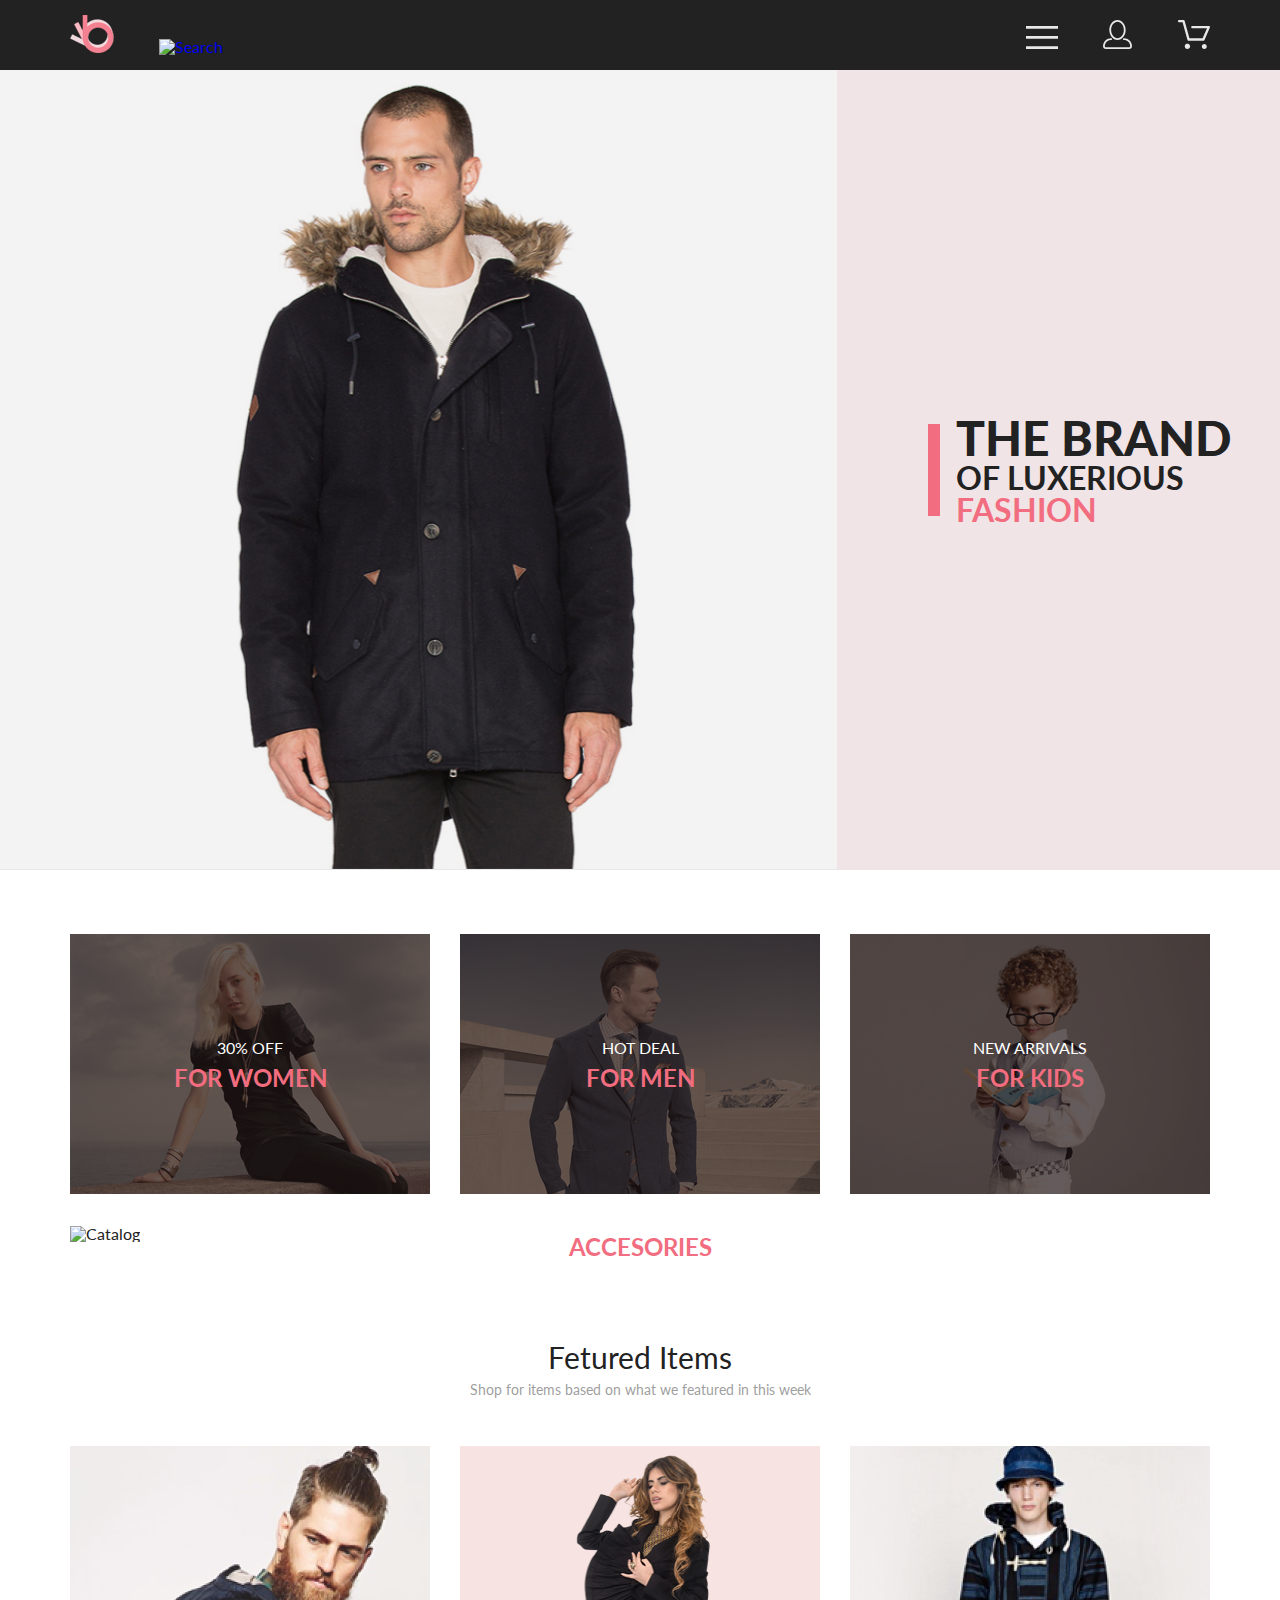
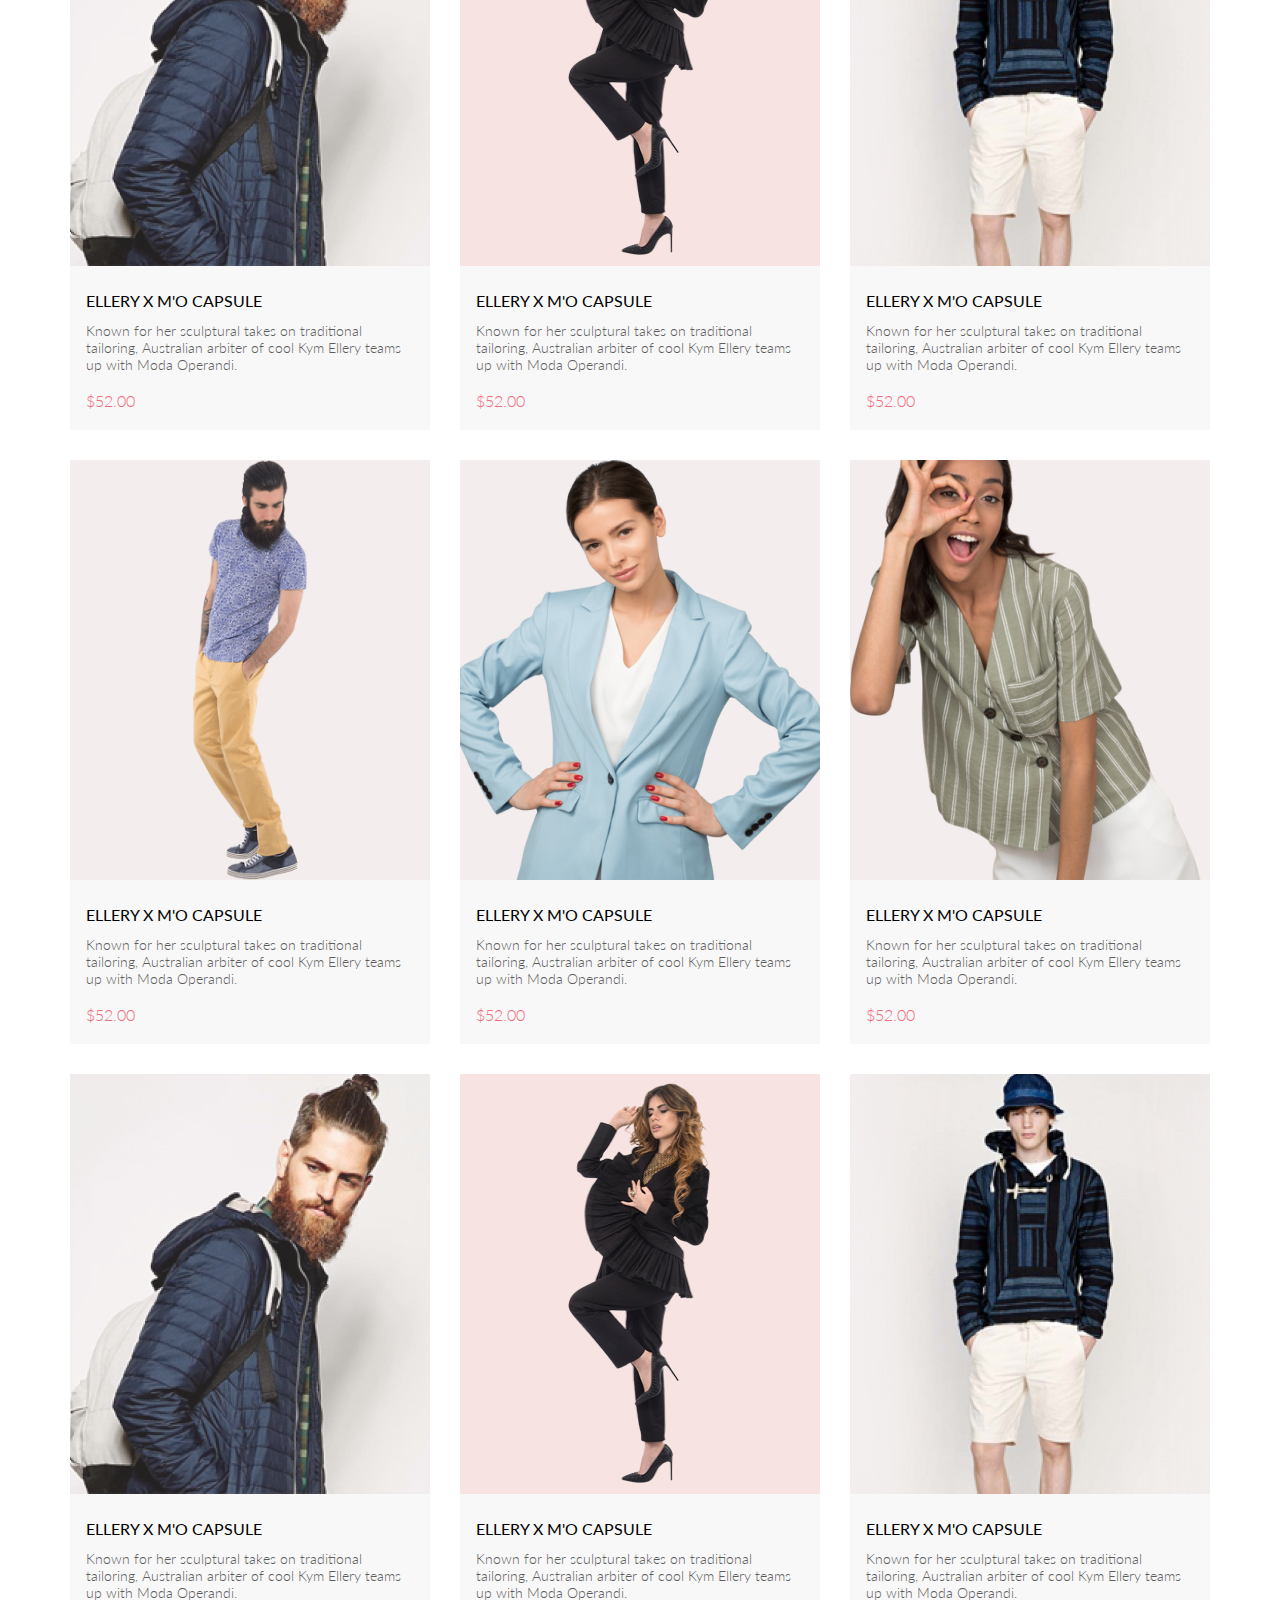
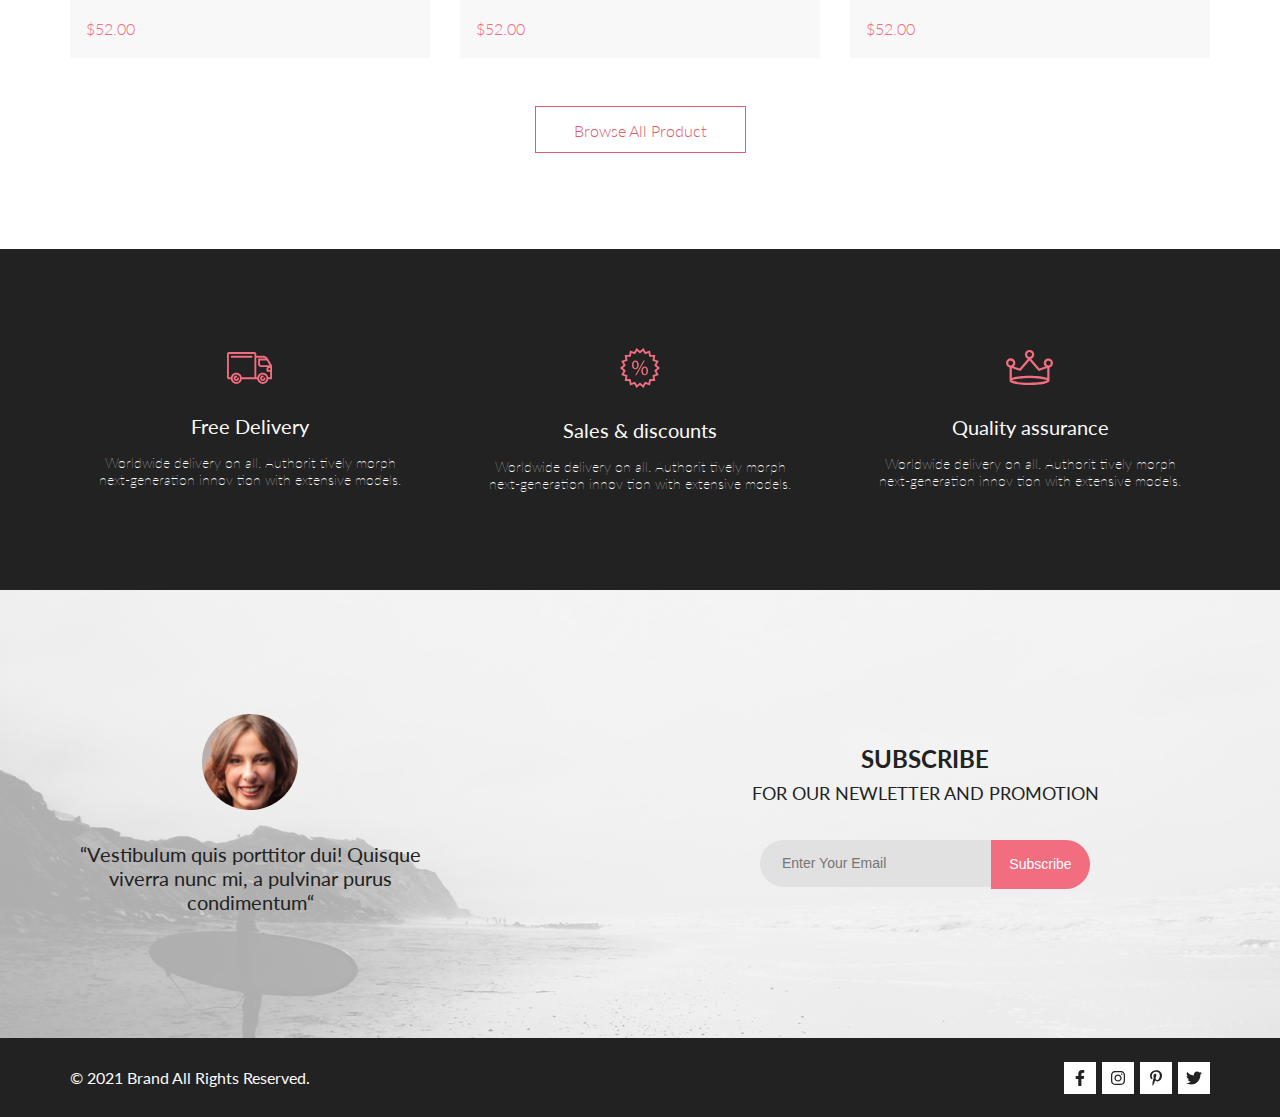
==== index.html @ ecf29afe "Добавил снегопад" ====
<!DOCTYPE html>
<html lang="en">

<head>
	<meta charset="UTF-8">
	<meta name="viewport" content="width=device-width, initial-scale=1.0">
	<meta http-equiv="X-UA-Compatible" content="ie=edge">
	<title>Shop</title>
	<link rel="stylesheet" href="css/style.css">
	<!-- <link href="/your-path-to-fontawesome/css/all.css" rel="stylesheet"> load all styles -->
</head>

<body>
	<div class="snowflakes" aria-hidden="true">
		<div class="snowflake">
		❅
		</div>
		<div class="snowflake">
		❅
		</div>
		<div class="snowflake">
		❆
		</div>
		<div class="snowflake">
		❄
		</div>
		<div class="snowflake">
		❅
		</div>
		<div class="snowflake">
		❆
		</div>
		<div class="snowflake">
		❄
		</div>
		<div class="snowflake">
		❅
		</div>
		<div class="snowflake">
		❆
		</div>
		<div class="snowflake">
		❄
		</div>
	 </div>

	<header class="header center">
		<div class="header__left">
			<a class="header__link" href="index.html"><img class="header__icons" src="images/Logo.svg" alt="Logo"></a>
			<a class="header__link" href="#"><img class="header__icons" src="images/search.svg" alt="Search"></a>
		</div>
		<div class="header__right">
			<a class="header__link" href="#"><img class="header__icons" src="images/menu.svg" alt="Menu"></a>
			<a class="header__link" href="registration.html"><img class="header__icons" src="images/users.svg"	alt="User"></a>
			<a class="header__link" href="cart.html"><img class="header__icons" src="images/basket.svg" alt="Basket"></a>
		</div>
	
	</header>

	<section class="promo promo__center">
		<div class="promo__left">
			<img src="images/promo_img.png" alt="Promo">
		</div>
		<div class="promo__right">
			<div class="promo__caption">
				<h1 class="promo__caption-title">THE BRAND</h1>
				<p class="promo__caption-text">OF LUXERIOUS <span>FASHION</span></p>
			</div>

			<div class="menu first hide">
				<details class="menu__caption" open>
					<summary class="menu__item-caption">MENU</summary>
					<details open>
						<summary class="menu__item-name">MAN</summary>
						<ul>
							<li><a href="#">Accessories</a></li>
							<li><a href="#">Bags</a></li>
							<li><a href="#">Denim</a></li>
							<li><a href="#">T-Shirts</a></li>
						</ul>
					</details>
					<details open>
						<summary class="menu__item-name">WOMAN</summary>
						<ul>
							<li><a href="#">Accessories</a></li>
							<li><a href="#">Jackets & Coats</a></li>
							<li><a href="#">Polos</a></li>
							<li><a href="#">Shirts</a></li>
							<li><a href="#">T-Shirts</a></li>
						</ul>
					</details>
					<details open>
						<summary class="menu__item-name">KIDS</summary>
						<ul>
							<li><a href="#">Accessories</a></li>
							<li><a href="#">Bags</a></li>
							<li><a href="#">Jackets & Coats</a></li>
							<li><a href="#">Polos</a></li>
							<li><a href="#">Shirts</a></li>
							<li><a href="#">T-Shirts</a></li>
						</ul>
					</details>
				</details>
			</div>

		</div>
	</section>

	<section class="catalog-box">
		<div class="catalog center">
			<div class="catalog__item">
				<img src="images/Catalog_women_img.png" alt="Catalog">
				<div class="catalog__item-caption">
					<p class="catalog__p">30% OFF</p>
					<h3 class="catalog__h3">FOR WOMEN</h3>
				</div>
			</div>
			<div class="catalog__item">
				<img src="images/Catalog_men_img.png" alt="Catalog">
				<div class="catalog__item-caption">
					<p class="catalog__p">HOT DEAL</p>
					<h3 class="catalog__h3">FOR MEN</h3>
				</div>
			</div>
			<div class="catalog__item">
				<img src="images/Catalog_kids_img.png" alt="Catalog">
				<div class="catalog__item-caption">
					<p class="catalog__p">NEW ARRIVALS</p>
					<h3 class="catalog__h3">FOR KIDS</h3>
				</div>
			</div>
		</div>
		<div class="catalog__item catalog__big center">
			<img src="images/Catalog_accesories_img.png" alt="Catalog">
			<div class="catalog__item-caption">
				<p class="catalog__p">LUXIROUS & TRENDY</p>
				<h3 class="catalog__h3">ACCESORIES</h3>
			</div>
		</div>

	</section>


	<section class="product center">
		<div class="product__caption">
			<h4>Fetured Items</h4>
			<p>Shop for items based on what we featured in this week</p>
		</div>
		<div class="product__items">
			<div class="product__item product_mb">
				<a href="product.html">
					<img class="product__item-img" src="images/product/1.png" alt="image">
				</a>
				<a class="product__cart-add" href="cart.html"><img src="images/basket.svg" alt="cart">Add to Cart</a>
				<div class="product__content">
					<a href="product.html" class="product__item-caption">ELLERY X M'O CAPSULE</a>
					<p class="product__item-text">
						Known for her sculptural takes on traditional tailoring, Australian arbiter of cool Kym Ellery teams
						up with Moda Operandi.
					</p>
					<div class="product__item-price">$52.00</div>
				</div>
			</div>
			<div class="product__item product_mb">
				<a href="product.html">
					<img class="product__item-img" src="images/product/2.png" alt="image">
				</a>
				<a class="product__cart-add" href="cart.html"><img src="images/basket.svg" alt="cart">Add to Cart</a>
				<div class="product__content">
					<a href="product.html" class="product__item-caption">ELLERY X M'O CAPSULE</a>
					<p class="product__item-text">
						Known for her sculptural takes on traditional tailoring, Australian arbiter of cool Kym Ellery teams
						up
						with Moda Operandi.
					</p>
					<div class="product__item-price">$52.00</div>
				</div>
			</div>
			<div class="product__item product_mb">
				<a href="product.html">
					<img class="product__item-img" src="images/product/3.png" alt="image">
				</a>
				<a class="product__cart-add" href="cart.html"><img src="images/basket.svg" alt="cart">Add to Cart</a>
				<div class="product__content">
					<a href="product.html" class="product__item-caption">ELLERY X M'O CAPSULE</a>
					<p class="product__item-text">
						Known for her sculptural takes on traditional tailoring, Australian arbiter of cool Kym Ellery teams
						up
						with Moda Operandi.
					</p>
					<div class="product__item-price">$52.00</div>
				</div>
			</div>
			<div class="product__item product_mb">
				<a href="product.html">
					<img class="product__item-img" src="images/product/4.png" alt="image">
				</a>
				<a class="product__cart-add" href="cart.html"><img src="images/basket.svg" alt="cart">Add to Cart</a>
				<div class="product__content">
					<a href="product.html" class="product__item-caption">ELLERY X M'O CAPSULE</a>
					<p class="product__item-text">
						Known for her sculptural takes on traditional tailoring, Australian arbiter of cool Kym Ellery teams
						up
						with Moda Operandi.
					</p>
					<div class="product__item-price">$52.00</div>
				</div>
			</div>
			<div class="product__item product_mb">
				<a href="product.html">
					<img class="product__item-img" src="images/product/5.png" alt="image">
				</a>
				<a class="product__cart-add" href="cart.html"><img src="images/basket.svg" alt="cart">Add to Cart</a>
				<div class="product__content">
					<a href="product.html" class="product__item-caption">ELLERY X M'O CAPSULE</a>
					<p class="product__item-text">
						Known for her sculptural takes on traditional tailoring, Australian arbiter of cool Kym Ellery teams
						up
						with Moda Operandi.
					</p>
					<div class="product__item-price">$52.00</div>
				</div>
			</div>
			<div class="product__item product_mb">
				<a href="product.html">
					<img class="product__item-img" src="images/product/6.png" alt="image">
				</a>
				<a class="product__cart-add" href="cart.html"><img src="images/basket.svg" alt="cart">Add to Cart</a>
				<div class="product__content">
					<a href="product.html" class="product__item-caption">ELLERY X M'O CAPSULE</a>
					<p class="product__item-text">
						Known for her sculptural takes on traditional tailoring, Australian arbiter of cool Kym Ellery teams
						up
						with Moda Operandi.
					</p>
					<div class="product__item-price">$52.00</div>
				</div>
			</div>
			<div class="product__item product_mb">
				<a href="product.html">
					<img class="product__item-img" src="images/product/1.png" alt="image">
				</a>
				<a class="product__cart-add" href="cart.html"><img src="images/basket.svg" alt="cart">Add to Cart</a>
				<div class="product__content">
					<a href="product.html" class="product__item-caption">ELLERY X M'O CAPSULE</a>
					<p class="product__item-text">
						Known for her sculptural takes on traditional tailoring, Australian arbiter of cool Kym Ellery teams
						up
						with Moda Operandi.
					</p>
					<div class="product__item-price">$52.00</div>
				</div>
			</div>
			<div class="product__item product_mb">
				<a href="product.html">
					<img class="product__item-img" src="images/product/2.png" alt="image">
				</a>
				<a class="product__cart-add" href="cart.html"><img src="images/basket.svg" alt="cart">Add to Cart</a>
				<div class="product__content">
					<a href="product.html" class="product__item-caption">ELLERY X M'O CAPSULE</a>
					<p class="product__item-text">
						Known for her sculptural takes on traditional tailoring, Australian arbiter of cool Kym Ellery teams
						up
						with Moda Operandi.
					</p>
					<div class="product__item-price">$52.00</div>
				</div>
			</div>
			<div class="product__item product_mb">
				<a href="product.html">
					<img class="product__item-img" src="images/product/3.png" alt="image">
				</a>
				<a class="product__cart-add" href="cart.html"><img src="images/basket.svg" alt="cart">Add to Cart</a>
				<div class="product__content">
					<a href="product.html" class="product__item-caption">ELLERY X M'O CAPSULE</a>
					<p class="product__item-text">
						Known for her sculptural takes on traditional tailoring, Australian arbiter of cool Kym Ellery teams
						up
						with Moda Operandi.
					</p>
					<div class="product__item-price">$52.00</div>
				</div>
			</div>
		</div>
		<div class="snowflakes">
			<div class="snowflake">
			❅
			</div>
			<div class="snowflake">
			❅
			</div>
			<div class="snowflake">
			❆
			</div>
			<div class="snowflake">
			❄
			</div>
			<div class="snowflake">
			❅
			</div>
			<div class="snowflake">
			❆
			</div>
			<div class="snowflake">
			❄
			</div>
			<div class="snowflake">
			❅
			</div>
			<div class="snowflake">
			❆
			</div>
			<div class="snowflake">
			❄
			</div>
		 </div>

		<a href="catalog.html" class="product__button">
			Browse All Product
		</a>
	</section>


	<footer class="footer">
		<div class="footer__top center">
			<div class="footer__top-item">
				<img src="images/footer/Delivery.svg" alt="Delivery">
				<h4 class="footer__top-h4">Free Delivery</h4>
				<p class="footer__top-text">
					Worldwide delivery on all. Authorit tively morph <br>next-generation innov tion with extensive models.
				</p>
			</div>
			<div class="footer__top-item">
				<img src="images/footer/discount.svg" alt="Delivery">
				<h4 class="footer__top-h4">Sales & discounts</h4>
				<p class="footer__top-text">
					Worldwide delivery on all. Authorit tively morph <br>next-generation innov tion with extensive models.
				</p>
			</div>
			<div class="footer__top-item">
				<img src="images/footer/quality.svg" alt="Delivery">
				<h4 class="footer__top-h4">Quality assurance</h4>
				<p class="footer__top-text">
					Worldwide delivery on all. Authorit tively morph <br>next-generation innov tion with extensive models.
				</p>
			</div>
		</div>

		<div class="footer__main center">
			<div class="footer__main-left">
				<img src="images/footer/face.png" alt="Face">
				<p class="footer__main-p">
					“Vestibulum quis porttitor dui! Quisque viverra nunc mi, a pulvinar purus condimentum“
				</p>
			</div>
			<div class="footer__main-right">
				<div class="footer__main-title">
					<span>SUBSCRIBE</span><br>
					FOR OUR NEWLETTER AND PROMOTION
				</div>
				<form action="#">
					<input class="footer__main-input" type="email" placeholder="Enter Your Email">
					<button class="footer__main-button" type="submit">Subscribe</button>
				</form>
			</div>
		</div>
		
		<div class="footer__buttom center">
			<div class="footer__buttom-left">
				© 2021 Brand All Rights Reserved.
			</div>
			<div class="footer__buttom-right">
				<!-- <a class="footer__buttom-link" href="#"><img class="footer__buttom-nets" src="images/footer/facebook.png" alt=""></a> -->
				<a class="footer__buttom-link" href="#">
						<svg aria-hidden="true" focusable="false" data-prefix="fab" data-icon="facebook-f" class="footer__buttom-nets svg-inline--fa fa-facebook-f fa-w-10" role="img" xmlns="http://www.w3.org/2000/svg" viewBox="0 0 320 512"><path fill="currentColor" d="M279.14 288l14.22-92.66h-88.91v-60.13c0-25.35 12.42-50.06 52.24-50.06h40.42V6.26S260.43 0 225.36 0c-73.22 0-121.08 44.38-121.08 124.72v70.62H22.89V288h81.39v224h100.17V288z"></path></svg>
				</a>
				<a class="footer__buttom-link" href="#">
					<svg aria-hidden="true" focusable="false" data-prefix="fab" data-icon="instagram" class="footer__buttom-nets svg-inline--fa fa-instagram fa-w-14" role="img" xmlns="http://www.w3.org/2000/svg" viewBox="0 0 448 512"><path fill="currentColor" d="M224.1 141c-63.6 0-114.9 51.3-114.9 114.9s51.3 114.9 114.9 114.9S339 319.5 339 255.9 287.7 141 224.1 141zm0 189.6c-41.1 0-74.7-33.5-74.7-74.7s33.5-74.7 74.7-74.7 74.7 33.5 74.7 74.7-33.6 74.7-74.7 74.7zm146.4-194.3c0 14.9-12 26.8-26.8 26.8-14.9 0-26.8-12-26.8-26.8s12-26.8 26.8-26.8 26.8 12 26.8 26.8zm76.1 27.2c-1.7-35.9-9.9-67.7-36.2-93.9-26.2-26.2-58-34.4-93.9-36.2-37-2.1-147.9-2.1-184.9 0-35.8 1.7-67.6 9.9-93.9 36.1s-34.4 58-36.2 93.9c-2.1 37-2.1 147.9 0 184.9 1.7 35.9 9.9 67.7 36.2 93.9s58 34.4 93.9 36.2c37 2.1 147.9 2.1 184.9 0 35.9-1.7 67.7-9.9 93.9-36.2 26.2-26.2 34.4-58 36.2-93.9 2.1-37 2.1-147.8 0-184.8zM398.8 388c-7.8 19.6-22.9 34.7-42.6 42.6-29.5 11.7-99.5 9-132.1 9s-102.7 2.6-132.1-9c-19.6-7.8-34.7-22.9-42.6-42.6-11.7-29.5-9-99.5-9-132.1s-2.6-102.7 9-132.1c7.8-19.6 22.9-34.7 42.6-42.6 29.5-11.7 99.5-9 132.1-9s102.7-2.6 132.1 9c19.6 7.8 34.7 22.9 42.6 42.6 11.7 29.5 9 99.5 9 132.1s2.7 102.7-9 132.1z"></path></svg>
				</a>
				<a class="footer__buttom-link" href="#">
					<svg aria-hidden="true" focusable="false" data-prefix="fab" data-icon="pinterest-p" class="footer__buttom-nets svg-inline--fa fa-pinterest-p fa-w-12" role="img" xmlns="http://www.w3.org/2000/svg" viewBox="0 0 384 512"><path fill="currentColor" d="M204 6.5C101.4 6.5 0 74.9 0 185.6 0 256 39.6 296 63.6 296c9.9 0 15.6-27.6 15.6-35.4 0-9.3-23.7-29.1-23.7-67.8 0-80.4 61.2-137.4 140.4-137.4 68.1 0 118.5 38.7 118.5 109.8 0 53.1-21.3 152.7-90.3 152.7-24.9 0-46.2-18-46.2-43.8 0-37.8 26.4-74.4 26.4-113.4 0-66.2-93.9-54.2-93.9 25.8 0 16.8 2.1 35.4 9.6 50.7-13.8 59.4-42 147.9-42 209.1 0 18.9 2.7 37.5 4.5 56.4 3.4 3.8 1.7 3.4 6.9 1.5 50.4-69 48.6-82.5 71.4-172.8 12.3 23.4 44.1 36 69.3 36 106.2 0 153.9-103.5 153.9-196.8C384 71.3 298.2 6.5 204 6.5z"></path></svg>
				</a>
				<a class="footer__buttom-link" href="#">
					<svg aria-hidden="true" focusable="false" data-prefix="fab" data-icon="twitter" class="footer__buttom-nets svg-inline--fa fa-twitter fa-w-16" role="img" xmlns="http://www.w3.org/2000/svg" viewBox="0 0 512 512"><path fill="currentColor" d="M459.37 151.716c.325 4.548.325 9.097.325 13.645 0 138.72-105.583 298.558-298.558 298.558-59.452 0-114.68-17.219-161.137-47.106 8.447.974 16.568 1.299 25.34 1.299 49.055 0 94.213-16.568 130.274-44.832-46.132-.975-84.792-31.188-98.112-72.772 6.498.974 12.995 1.624 19.818 1.624 9.421 0 18.843-1.3 27.614-3.573-48.081-9.747-84.143-51.98-84.143-102.985v-1.299c13.969 7.797 30.214 12.67 47.431 13.319-28.264-18.843-46.781-51.005-46.781-87.391 0-19.492 5.197-37.36 14.294-52.954 51.655 63.675 129.3 105.258 216.365 109.807-1.624-7.797-2.599-15.918-2.599-24.04 0-57.828 46.782-104.934 104.934-104.934 30.213 0 57.502 12.67 76.67 33.137 23.715-4.548 46.456-13.32 66.599-25.34-7.798 24.366-24.366 44.833-46.132 57.827 21.117-2.273 41.584-8.122 60.426-16.243-14.292 20.791-32.161 39.308-52.628 54.253z"></path></svg>
				</a>
			</div>
		</div>
	</footer>

</body>

</html>
---- css/style.css ----
@import url("https://fonts.googleapis.com/css2?family=Lato:wght@100;300;400;700;900&display=swap");
html, body, div, span, object, iframe,
h1, h2, h3, h4, h5, h6,
p, blockquote, pre,
abbr, address, cite, code,
del, dfn, em, img, ins, kbd, q, samp,
small, strong, sub, sup, var,
b, i,
dl, dt, dd, ol, ul, li,
fieldset, form, label, legend,
table, caption, tbody, tfoot, thead, tr, th, td,
article, aside, canvas, details, figcaption, figure,
footer, header, hgroup, menu, nav, section, summary,
time, mark, audio, video {
  margin: 0;
  padding: 0;
  border: 0;
  outline: 0;
  font-size: 100%;
  vertical-align: baseline;
}

body {
  line-height: 1;
}

article, aside, details, figcaption, figure,
footer, header, hgroup, menu, nav, section {
  display: block;
}

nav ul, ul {
  list-style: none;
}

blockquote, q {
  quotes: none;
}

li {
  text-decoration: none;
}

blockquote:before, blockquote:after,
q:before, q:after {
  content: '';
  content: none;
}

a {
  margin: 0;
  padding: 0;
  font-size: 100%;
  vertical-align: baseline;
  text-decoration: none;
}

/* change colours to suit your needs */
ins {
  background-color: #ff9;
  color: #000;
  text-decoration: none;
}

/* change colours to suit your needs */
mark {
  background-color: #ff9;
  color: #000;
  font-style: italic;
  font-weight: bold;
}

del {
  text-decoration: line-through;
}

abbr[title], dfn[title] {
  border-bottom: 1px dotted;
  cursor: help;
}

table {
  border-collapse: collapse;
  border-spacing: 0;
}

/* change border colour to suit your needs */
hr {
  display: block;
  height: 1px;
  border: 0;
  border-top: 1px solid #cccccc;
  margin: 1em 0;
  padding: 0;
}

input, select {
  vertical-align: middle;
}

@-webkit-keyframes snowflakes-fall {
  0% {
    top: -10%;
  }
  100% {
    top: 100%;
  }
}

@keyframes snowflakes-fall {
  0% {
    top: -10%;
  }
  100% {
    top: 100%;
  }
}

@-webkit-keyframes snowflakes-shake {
  0% {
    -webkit-transform: translateX(0px);
            transform: translateX(0px);
  }
  50% {
    -webkit-transform: translateX(80px);
            transform: translateX(80px);
  }
  100% {
    -webkit-transform: translateX(0px);
            transform: translateX(0px);
  }
}

@keyframes snowflakes-shake {
  0% {
    -webkit-transform: translateX(0px);
            transform: translateX(0px);
  }
  50% {
    -webkit-transform: translateX(80px);
            transform: translateX(80px);
  }
  100% {
    -webkit-transform: translateX(0px);
            transform: translateX(0px);
  }
}

.snowflake {
  color: #fff;
  font-size: 1em;
  font-family: Arial, sans-serif;
  text-shadow: 0 0 5px #000;
}

.snowflake {
  position: fixed;
  top: -10%;
  z-index: 9999;
  -webkit-user-select: none;
     -moz-user-select: none;
      -ms-user-select: none;
          user-select: none;
  cursor: default;
  -webkit-animation-name: snowflakes-fall,snowflakes-shake;
          animation-name: snowflakes-fall,snowflakes-shake;
  -webkit-animation-duration: 10s,3s;
          animation-duration: 10s,3s;
  -webkit-animation-timing-function: linear,ease-in-out;
          animation-timing-function: linear,ease-in-out;
  -webkit-animation-iteration-count: infinite,infinite;
          animation-iteration-count: infinite,infinite;
  -webkit-animation-play-state: running,running;
          animation-play-state: running,running;
}

.snowflake:nth-of-type(0) {
  left: 1%;
  -webkit-animation-delay: 0s,0s;
          animation-delay: 0s,0s;
}

.snowflake:nth-of-type(1) {
  left: 10%;
  -webkit-animation-delay: 1s,1s;
          animation-delay: 1s,1s;
}

.snowflake:nth-of-type(2) {
  left: 20%;
  -webkit-animation-delay: 6s,.5s;
          animation-delay: 6s,.5s;
}

.snowflake:nth-of-type(3) {
  left: 30%;
  -webkit-animation-delay: 4s,2s;
          animation-delay: 4s,2s;
}

.snowflake:nth-of-type(4) {
  left: 40%;
  -webkit-animation-delay: 2s,2s;
          animation-delay: 2s,2s;
}

.snowflake:nth-of-type(5) {
  left: 50%;
  -webkit-animation-delay: 8s,3s;
          animation-delay: 8s,3s;
}

.snowflake:nth-of-type(6) {
  left: 60%;
  -webkit-animation-delay: 6s,2s;
          animation-delay: 6s,2s;
}

.snowflake:nth-of-type(7) {
  left: 70%;
  -webkit-animation-delay: 2.5s,1s;
          animation-delay: 2.5s,1s;
}

.snowflake:nth-of-type(8) {
  left: 80%;
  -webkit-animation-delay: 1s,0s;
          animation-delay: 1s,0s;
}

.snowflake:nth-of-type(9) {
  left: 90%;
  -webkit-animation-delay: 3s,1.5s;
          animation-delay: 3s,1.5s;
}

html {
  font-family: 'Lato', sans-serif;
  color: #222222;
}

* {
  -webkit-box-sizing: border-box;
          box-sizing: border-box;
}

ul {
  list-style: none;
}

.header {
  background-color: #222222;
  height: 70px;
  display: -webkit-box;
  display: -ms-flexbox;
  display: flex;
  -webkit-box-pack: justify;
      -ms-flex-pack: justify;
          justify-content: space-between;
  -webkit-box-align: center;
      -ms-flex-align: center;
          align-items: center;
}

.header__link:not(:first-child) {
  padding-left: 41px;
}

.center {
  padding-left: calc(50% - 570px);
  padding-right: calc(50% - 570px);
}

.promo {
  display: -webkit-box;
  display: -ms-flexbox;
  display: flex;
  height: 800px;
  background-color: rgba(113, 103, 105, 0.08);
}

.promo__center {
  padding-left: calc(50% - 800px);
  /* padding-right: calc(50% - 800px)  */
}

.promo__left img {
  height: 100%;
}

.promo__right {
  display: -webkit-box;
  display: -ms-flexbox;
  display: flex;
  -webkit-box-align: center;
      -ms-flex-align: center;
          align-items: center;
  width: 100%;
  height: 100%;
  background-color: #F1E4E6;
  padding-left: 91px;
  position: relative;
}

.promo__caption {
  height: 92px;
  max-width: 800px;
  border-left: 12px solid #F16D7F;
  padding-left: 16px;
  display: -webkit-box;
  display: -ms-flexbox;
  display: flex;
  -webkit-box-orient: vertical;
  -webkit-box-direction: normal;
      -ms-flex-direction: column;
          flex-direction: column;
  -webkit-box-pack: center;
      -ms-flex-pack: center;
          justify-content: center;
}

.promo__caption-title {
  font-size: 48px;
  line-height: 48px;
  font-weight: 900;
  padding: 0;
  margin: 0;
}

.promo__caption-text {
  font-size: 32px;
  line-height: 32px;
  font-weight: 700;
}

.promo__caption-text span {
  color: #F16D7F;
}

summary::-webkit-details-marker {
  display: none;
}

.menu {
  position: absolute;
  top: 0px;
  left: 570px;
  width: 232px;
  font-size: 14px;
  line-height: 17px;
}

.menu:hover {
  display: block;
}

.menu__caption {
  height: 763px;
  padding: 37px 0 0 34px;
  font-weight: bold;
}

.menu__caption[open] {
  /* position: relative  */
  background-color: #fff;
  -webkit-box-shadow: 0 0 10px #EBEBEB;
          box-shadow: 0 0 10px #EBEBEB;
  z-index: 2;
}

.menu__item.hide {
  /* display: none  */
}

.menu__item:hover .menu__item-caption {
  color: #F16D7F;
}

.menu__item-icon {
  height: 10px;
  width: 15px;
  fill: blue;
}

.menu__item-icon:hover {
  fill: red;
}

.menu__item-caption {
  font-weight: bold;
  color: #000;
  padding-right: 11px;
  position: relative;
}

.menu__item-caption::after {
  content: url(../images/Close.svg);
  position: absolute;
  z-index: 3;
  height: 100%;
  width: 100%;
  top: -20px;
  left: 166px;
}

.menu__item-caption:hover {
  cursor: pointer;
}

.menu__item-caption:hover::after {
  left: 184px;
  -webkit-transform: scale(1.2);
          transform: scale(1.2);
  -webkit-transition: all ease 500ms;
  transition: all ease 500ms;
}

.menu__item-name {
  color: #F16D7F;
  padding: 24px 0 0;
}

.menu__caption li {
  padding: 11px 0 0 17px;
  color: #6F6E6E;
}

.menu__caption a:hover {
  color: #F16D7F;
  cursor: pointer;
}

.menu__caption a {
  color: #6F6E6E;
}

.catalog {
  padding-top: 64px;
  display: -webkit-box;
  display: -ms-flexbox;
  display: flex;
  -webkit-box-pack: justify;
      -ms-flex-pack: justify;
          justify-content: space-between;
  -ms-flex-wrap: wrap;
      flex-wrap: wrap;
}

.catalog img {
  width: 100%;
}

.catalog__item, .catalog__big {
  position: relative;
  -webkit-transition: all ease 500ms;
  transition: all ease 500ms;
}

.catalog__item:hover {
  -webkit-transform: scale(1.025);
          transform: scale(1.025);
}

.catalog__item:not(:last-child) {
  margin-right: 30px;
}

.catalog__item-caption {
  position: absolute;
  left: 0;
  top: 0;
  width: 100%;
  height: 100%;
  display: -webkit-box;
  display: -ms-flexbox;
  display: flex;
  -webkit-box-orient: vertical;
  -webkit-box-direction: normal;
      -ms-flex-direction: column;
          flex-direction: column;
  -webkit-box-align: center;
      -ms-flex-align: center;
          align-items: center;
  -webkit-box-pack: center;
      -ms-flex-pack: center;
          justify-content: center;
}

.catalog__big {
  margin-top: 30px;
}

.catalog__p {
  font-size: 16px;
  line-height: 19px;
  font-weight: 400;
  text-align: center;
  color: #fff;
}

.catalog__h3 {
  padding-top: 6px;
  font-size: 24px;
  line-height: 29px;
  font-weight: 700;
  text-align: center;
  color: #F16D7F;
}

.product {
  margin-top: 97px;
  text-align: center;
}

.product p {
  color: #5D5D5D;
  font-size: 14px;
  line-height: 17px;
  font-weight: 300;
}

.product__caption h4 {
  font-size: 30px;
  line-height: 36px;
  font-weight: 400;
}

.product__caption p {
  color: #9F9F9F;
  margin-top: 6px;
  font-weight: 400;
}

.product__items {
  text-align: start;
  margin-top: 48px;
  display: -webkit-box;
  display: -ms-flexbox;
  display: flex;
  -webkit-box-pack: justify;
      -ms-flex-pack: justify;
          justify-content: space-between;
  -ms-flex-wrap: wrap;
      flex-wrap: wrap;
}

.product__item {
  position: relative;
  width: 360px;
  background-color: #F8F8F8;
  -webkit-transition: all ease 500ms;
  transition: all ease 500ms;
}

.product__item:hover {
  -webkit-transform: scale(1.025);
          transform: scale(1.025);
}

.product__item:hover .product__item-img {
  -webkit-filter: brightness(50%);
          filter: brightness(50%);
}

.product__item-img {
  position: relative;
  display: inline-block;
  /* height: 100%  */
  width: 100%;
  -webkit-transition: all ease 500ms;
  transition: all ease 500ms;
}

.product__item-caption {
  color: #000;
  display: block;
  margin-top: 25px;
  padding: 0 16px;
  -webkit-transition: all ease 500ms;
  transition: all ease 500ms;
}

.product__item-caption:hover {
  font-weight: bold;
}

.product__item-text {
  padding: 13px 16px 0 16px;
}

.product__item-price {
  padding: 18px 0 20px 16px;
  font-size: 16px;
  line-height: 19px;
  font-weight: 300;
  color: #F16D7F;
}

.product__item:hover .product__cart-add {
  color: #fff;
  display: -webkit-box;
  display: -ms-flexbox;
  display: flex;
}

.product__cart-add {
  position: absolute;
  top: 188px;
  left: 111px;
  width: 139px;
  height: 44px;
  border: 1px solid #fff;
  -webkit-box-align: center;
      -ms-flex-align: center;
          align-items: center;
  -ms-flex-pack: distribute;
      justify-content: space-around;
  display: none;
  font-size: 14px;
}

.product__cart-add:hover {
  -webkit-box-shadow: 0 0 15px #fff;
          box-shadow: 0 0 15px #fff;
}

.product__button {
  margin-top: 18px;
  display: inline-block;
  font-size: 16px;
  line-height: 47px;
  font-weight: 300;
  height: 47px;
  width: 211px;
  border: 1px solid #E05C6E;
  color: #E05C6E;
  -webkit-transition: all ease 500ms;
  transition: all ease 500ms;
}

.product__button:hover {
  background: #F16D7F;
  border: 1px solid #E05C6E;
  color: #fff;
}

.product_mb {
  margin-bottom: 30px;
}

.footer {
  margin-top: 96px;
  background-color: #222222;
  color: #FBFBFB;
}

.footer__top {
  height: 341px;
  display: -webkit-box;
  display: -ms-flexbox;
  display: flex;
  -webkit-box-pack: justify;
      -ms-flex-pack: justify;
          justify-content: space-between;
  margin: 0 auto;
  -webkit-box-align: center;
      -ms-flex-align: center;
          align-items: center;
}

.footer__top-item {
  width: 360px;
  text-align: center;
}

.footer__top-h4 {
  font-size: 20px;
  line-height: 24px;
  font-weight: 400;
  margin-top: 28px;
}

.footer__top-text {
  margin-top: 16px;
  font-size: 14px;
  line-height: 17px;
  font-weight: 100;
}

.footer__main {
  display: -webkit-box;
  display: -ms-flexbox;
  display: flex;
  -webkit-box-pack: justify;
      -ms-flex-pack: justify;
          justify-content: space-between;
  color: #222222;
  height: 448px;
  background: url("../images/footer__background.png") 0 0/100% 100% no-repeat;
}

.footer__main-left, .footer__main-right {
  width: 360px;
  display: -webkit-box;
  display: -ms-flexbox;
  display: flex;
  -webkit-box-orient: vertical;
  -webkit-box-direction: normal;
      -ms-flex-direction: column;
          flex-direction: column;
  -webkit-box-pack: center;
      -ms-flex-pack: center;
          justify-content: center;
  -webkit-box-align: center;
      -ms-flex-align: center;
          align-items: center;
  height: 100%;
}

.footer__main-right {
  width: 570px;
}

.footer__main-p {
  margin-top: 32px;
  font-size: 20px;
  line-height: 24px;
  font-weight: 400;
  text-align: center;
}

.footer__main-title {
  font-size: 18px;
  line-height: 30px;
  font-weight: 400;
  text-align: center;
}

.footer__main-title span {
  font-size: 24px;
  line-height: 38px;
  font-weight: 700;
  /* text-align: center  */
}

.footer__main-input {
  height: calc(100% - 2px);
  font-size: 14px;
  -ms-flex-preferred-size: 70%;
      flex-basis: 70%;
  border-radius: 24.5px 0 0 24.5px;
  border: 0;
  padding-left: 22px;
  padding-right: 10px;
  background: #E1E1E1;
}

.footer__main-button {
  height: 100%;
  font-size: 14px;
  color: #fff;
  -ms-flex-preferred-size: 30%;
      flex-basis: 30%;
  border: 0;
  border-radius: 0 24.5px 24.5px 0;
  background: #F16D7F;
}

.footer__main-button:hover {
  background: #E05C6E;
  -webkit-transition: all ease 500ms;
  transition: all ease 500ms;
}

.footer__buttom {
  display: -webkit-box;
  display: -ms-flexbox;
  display: flex;
  -webkit-box-pack: justify;
      -ms-flex-pack: justify;
          justify-content: space-between;
  -webkit-box-align: center;
      -ms-flex-align: center;
          align-items: center;
  height: 79px;
}

.footer__buttom-left {
  font-size: 16px;
  color: #FBFBFB;
}

.footer__buttom-right {
  display: -webkit-box;
  display: -ms-flexbox;
  display: flex;
  -webkit-box-pack: end;
      -ms-flex-pack: end;
          justify-content: end;
}

.footer__buttom-right a {
  display: -webkit-box;
  display: -ms-flexbox;
  display: flex;
  -webkit-box-pack: center;
      -ms-flex-pack: center;
          justify-content: center;
  -webkit-box-align: center;
      -ms-flex-align: center;
          align-items: center;
  height: 32px;
  width: 32px;
  background-color: #fff;
  /* display: inline-block  */
  margin-left: 6px;
}

.footer__buttom-nets {
  fill: #222222;
  height: 16px;
  width: 16px;
  -webkit-transition: all ease 1s;
  transition: all ease 1s;
}

.footer__buttom-link {
  fill: #F16D7F;
  text-align: center;
  -webkit-box-align: center;
      -ms-flex-align: center;
          align-items: center;
  -webkit-transition: all ease 1s;
  transition: all ease 1s;
}

.footer__buttom-link:hover {
  background: #E05C6E;
  fill: #fff;
}

.footer__buttom-link:hover .footer__buttom-nets {
  fill: #fff;
}

form {
  height: 49px;
  width: 330px;
  margin-top: 32px;
  display: -webkit-box;
  display: -ms-flexbox;
  display: flex;
}

.subheader {
  background-color: #F8F3F4;
  display: -webkit-box;
  display: -ms-flexbox;
  display: flex;
  -webkit-box-pack: justify;
      -ms-flex-pack: justify;
          justify-content: space-between;
  height: 148px;
}

.subheader__left {
  height: 100%;
  display: -webkit-box;
  display: -ms-flexbox;
  display: flex;
  -webkit-box-align: center;
      -ms-flex-align: center;
          align-items: center;
}

.subheader__right {
  height: 100%;
  display: -webkit-box;
  display: -ms-flexbox;
  display: flex;
  -webkit-box-align: center;
      -ms-flex-align: center;
          align-items: center;
}

.subheader__captoin {
  font-size: 24px;
  line-height: 29px;
  font-weight: 400;
  color: #F16D7F;
}

.subheader__path,
.subheader__path a {
  font-size: 14px;
  line-height: 17px;
  font-weight: 400;
  color: #636363;
}

.subheader__path span {
  color: #F16D7F;
}

.filter {
  height: 132px;
  display: -webkit-box;
  display: -ms-flexbox;
  display: flex;
  -webkit-box-align: center;
      -ms-flex-align: center;
          align-items: center;
}

.filter__item {
  height: 100%;
  display: -webkit-box;
  display: -ms-flexbox;
  display: flex;
  -webkit-box-align: center;
      -ms-flex-align: center;
          align-items: center;
  -webkit-box-pack: start;
      -ms-flex-pack: start;
          justify-content: start;
  width: calc(100% / 3);
  position: relative;
}

.filter__item-icon {
  height: 10px;
  width: 15px;
  fill: blue;
}

.filter__item-icon:hover {
  fill: red;
}

.filter__item-caption {
  padding-right: 11px;
}

.filter__item-caption::after {
  content: url(../images/product/filter.svg);
}

.filter__item-name {
  padding: 7px 17px;
  margin-top: 17px;
  margin-bottom: 29px;
  border-left: 5px solid #F16D7F;
  border-bottom: 1px solid #BBBBBB;
}

.filter__caption {
  padding: 0 16px;
  color: #6F6E6E;
}

.filter__caption:hover {
  color: #F16D7F;
  cursor: pointer;
}

.filter__caption.first {
  padding: 13px 16px 24px 16px;
  color: #6F6E6E;
}

.filter__caption[open] {
  padding-top: 15px;
  position: absolute;
  top: 45px;
  left: 0;
  width: 328px;
  background-color: #fff;
  -webkit-box-shadow: 0 0 30px #EBEBEB;
          box-shadow: 0 0 30px #EBEBEB;
  z-index: 2;
}

.filter__caption[open] li {
  padding: 0 0 11px 10px;
  color: #6F6E6E;
}

.filter__caption[open] li span {
  padding-left: 10px;
}

.filter__caption a {
  color: #6F6E6E;
}

.filter__caption a:hover {
  color: #F16D7F;
}

.filter__caption-size {
  position: static;
  padding: 0;
}

.filter__caption-size li {
  padding: 5px 0;
}

.filter__caption-size[open] {
  position: relative;
  width: 79px;
  top: 50px;
  background-color: #fff;
  -webkit-box-shadow: 0 0 30px #EBEBEB;
          box-shadow: 0 0 30px #EBEBEB;
  z-index: 2;
}

summary::-webkit-details-marker {
  display: none;
}

summary::after {
  padding-left: 9px;
  content: url(../images/product/arrow.png);
}

.catalog__product {
  margin-top: 0;
}

.catalog__product-items {
  margin-top: 0px;
}

.paginator {
  margin: 18px auto 0;
  display: -webkit-box;
  display: -ms-flexbox;
  display: flex;
  -webkit-box-align: center;
      -ms-flex-align: center;
          align-items: center;
  -ms-flex-pack: distribute;
      justify-content: space-around;
  width: 282px;
  height: 43px;
  border: 1px solid #EBEBEB;
}

.paginator__page {
  color: #EBEBEB;
  text-decoration: none;
}

.paginator__page:hover {
  color: #000;
  font-weight: bold;
  -webkit-transition: all ease 500ms;
  transition: all ease 500ms;
}

.paginator__page.active {
  color: #E05C6E;
}

.slider {
  height: 777px;
  background-color: #F7F7F7;
}

.slider video {
  width: 1140px;
  height: 650px;
  top: 0;
}

.description {
  margin: -64px auto 0;
  display: -webkit-box;
  display: -ms-flexbox;
  display: flex;
  -webkit-box-orient: vertical;
  -webkit-box-direction: normal;
      -ms-flex-direction: column;
          flex-direction: column;
  -webkit-box-align: center;
      -ms-flex-align: center;
          align-items: center;
  width: 1140px;
  border: 1px solid #EAEAEA;
  -webkit-box-sizing: border-box;
          box-sizing: border-box;
  background-color: #fff;
}

.description__collection {
  font-size: 14px;
  line-height: 17px;
  font-weight: 300;
  text-align: center;
  color: #F16D7F;
  margin-top: 64px;
}

.description__short-line {
  margin-top: 12px;
  height: 3px;
  width: 63px;
  background-color: #E05C6E;
}

.description__firm {
  font-size: 18px;
  line-height: 22px;
  font-weight: 300;
  color: #4D4D4D;
  margin-top: 27px;
}

.description__text {
  font-size: 14px;
  line-height: 17px;
  font-weight: 300;
  text-align: center;
  color: #5E5E5E;
  width: 555px;
  margin-top: 48px;
}

.description__price {
  font-size: 24px;
  line-height: 29px;
  font-weight: 300;
  color: #EF5B70;
  margin-top: 32px;
}

.description__long-line {
  margin-top: 65px;
  height: 1px;
  width: 641px;
  background-color: #EAEAEA;
}

.description__filter {
  display: -webkit-box;
  display: -ms-flexbox;
  display: flex;
  -webkit-box-pack: center;
      -ms-flex-pack: center;
          justify-content: center;
  margin-top: 65px;
  min-width: 500px;
}

.description__filter-box {
  min-width: 139px;
  position: relative;
  text-align: center;
}

.description__filter-caption {
  min-width: 100px;
}

.description__filter-caption[open] {
  position: absolute;
  padding-top: 0;
  left: 8px;
  top: 0;
  width: 140px;
  text-align: left;
}

.description__button {
  display: -webkit-box;
  display: -ms-flexbox;
  display: flex;
  -webkit-box-align: center;
      -ms-flex-align: center;
          align-items: center;
  -webkit-box-pack: center;
      -ms-flex-pack: center;
          justify-content: center;
  margin-top: 48px;
  margin-bottom: 65px;
}

.description__button img {
  margin-right: 10px;
}

.description__button:hover img {
  -webkit-filter: brightness(3.5) invert(0);
          filter: brightness(3.5) invert(0);
}

.product__product {
  margin-top: 128px;
}

svg path {
  fill: inherit;
  stroke: inherit;
  stroke-width: inherit;
}

.cart {
  display: -webkit-box;
  display: -ms-flexbox;
  display: flex;
  -webkit-box-pack: justify;
      -ms-flex-pack: justify;
          justify-content: space-between;
  margin-top: 96px;
}

.cart__left {
  width: 652px;
}

.cart__item {
  height: 306px;
  display: -webkit-box;
  display: -ms-flexbox;
  display: flex;
  -webkit-box-shadow: 17px 19px 24px rgba(0, 0, 0, 0.13);
          box-shadow: 17px 19px 24px rgba(0, 0, 0, 0.13);
  position: relative;
  margin-bottom: 40px;
}

.cart__item a {
  max-width: 262px;
}

.cart__item-caption {
  display: block;
  font-size: 24px;
  line-height: 29px;
  font-weight: 300;
  color: #222222;
  margin-bottom: 42px;
}

.cart__item-img {
  height: 100%;
}

.cart__item-price span {
  color: #F16D7F;
}

.cart__item-quantity {
  position: relative;
}

.cart__item-input {
  position: absolute;
  left: 120px;
  top: 0;
  width: 43px;
  height: 24px;
  text-align: center;
  border: 1px solid #EAEAEA;
}

.cart__close {
  position: absolute;
  top: 28px;
  right: 22px;
  -webkit-transition: all ease 500ms;
  transition: all ease 500ms;
}

.cart__close:hover {
  -webkit-transform: rotate(360deg);
          transform: rotate(360deg);
}

.cart__content {
  padding: 22px 97px 22px 31px;
}

.cart__buttons {
  margin-top: 72px;
  display: -webkit-box;
  display: -ms-flexbox;
  display: flex;
  -webkit-box-pack: justify;
      -ms-flex-pack: justify;
          justify-content: space-between;
}

.cart__button {
  display: block;
  width: 234px;
  height: 49px;
  border: 1px solid #A4A4A4;
  font-size: 14px;
  line-height: 49px;
  font-weight: 300;
  text-align: center;
  color: #000000;
  -webkit-transition: all ease 500ms;
  transition: all ease 500ms;
}

.cart__button:hover {
  background-color: #F16D7F;
  color: #fff;
  border: 1px solid #F16D7F;
}

.cart__right {
  width: 360px;
}

.item__text {
  font-size: 22px;
  line-height: 26px;
  font-weight: 400;
  color: #575757;
  margin-bottom: 6px;
}

.adress {
  height: 306px;
}

.adress__caption {
  font-size: 16px;
  line-height: 19px;
  font-weight: 300;
  color: #222222;
  padding: 22px 0 0;
}

.adress__text {
  width: 100%;
  height: 44px;
  border: 1px solid #A4A4A4;
  margin-top: 21px;
  padding-left: 16px;
  font-size: 13px;
  line-height: 16px;
  font-weight: 300;
  color: #B1B1B1;
  -webkit-box-sizing: border-box;
          box-sizing: border-box;
}

.adress__text.fill {
  color: #B1B1B1;
}

.adress__button {
  margin-top: 24px;
  font-size: 11px;
  line-height: 34px;
  font-weight: 300;
  width: 100px;
  height: 34px;
  border: 1px solid #A4A4A4;
}

.summary {
  height: 214px;
  width: 360px;
  background-color: #F5F3F3;
  margin-top: 40px;
  padding: 39px 34px;
  display: -webkit-box;
  display: -ms-flexbox;
  display: flex;
  -webkit-box-orient: vertical;
  -webkit-box-direction: normal;
      -ms-flex-direction: column;
          flex-direction: column;
  -webkit-box-align: end;
      -ms-flex-align: end;
          align-items: flex-end;
}

.summary__subtotal, .summary__total {
  display: -webkit-box;
  display: -ms-flexbox;
  display: flex;
  -webkit-box-pack: end;
      -ms-flex-pack: end;
          justify-content: end;
  text-align: right;
}

.summary__subtotal {
  font-size: 11px;
  line-height: 13px;
  color: #4A4A4A;
}

.summary__subtotal-label, .summary__total-label {
  margin-right: 30px;
}

.summary__total {
  margin-top: 12px;
  font-size: 16px;
  line-height: 19px;
  font-weight: 300;
  color: #222222;
}

.summary__total-price {
  color: #F16D7F;
  font-weight: bold;
}

.summary__button {
  display: block;
  margin: 39px auto 0;
  height: 50px;
  width: 273px;
}

.registration {
  margin-top: 96px;
  display: -webkit-box;
  display: -ms-flexbox;
  display: flex;
  -webkit-box-pack: justify;
      -ms-flex-pack: justify;
          justify-content: space-between;
}

.registration__left {
  width: 360px;
}

.registration__caption {
  color: #222222;
  font-size: 16px;
  line-height: 19px;
  font-weight: 300;
}

.registration__text {
  width: 100%;
  height: 44px;
  border: 1px solid #A4A4A4;
  margin-top: 21px;
  padding: 0 16px;
  font-size: 13px;
  line-height: 16px;
  font-weight: 300;
  color: #B1B1B1;
  -webkit-box-sizing: border-box;
          box-sizing: border-box;
}

.registration__text.fill {
  color: #B1B1B1;
}

.registration__passinfo {
  font-size: 13px;
  font-weight: 300;
  line-height: 16px;
  color: #B1B1B1;
  margin-top: 16px;
}

.registration__button {
  display: block;
  margin-top: 39px;
  font-size: 14px;
  line-height: 50px;
  font-weight: 400;
  text-align: center;
  color: #000;
  width: 167px;
  height: 50px;
  border: 1px solid #A4A4A4;
  -webkit-transition: all ease 500ms;
  transition: all ease 500ms;
}

.registration__button svg {
  margin-left: 20px;
}

.registration__button svg path {
  fill: #000;
  margin-left: 20px;
}

.registration__button:hover {
  background-color: #F16D7F;
  color: #fff;
  border: 1px solid #F16D7F;
}

.registration__button:hover svg path {
  fill: #fff;
  -webkit-transition: all ease 500ms;
  transition: all ease 500ms;
}

.registration__right * {
  width: 652px;
  text-align: start;
  font-size: 24px;
  line-height: 29px;
  font-weight: 300;
}

.gender {
  margin-top: 32px;
  margin-bottom: 32px;
}

.gender__radio {
  display: inline-block;
  width: 17px;
  height: 17px;
  padding: 0;
  margin: 0;
  cursor: pointer;
}

.gender__label {
  font-size: 11px;
  line-height: 25px;
  font-weight: 300;
  padding: 0 20px 0 10px;
}

.info__text {
  margin: 22px 0;
}

.info__item {
  margin-top: 16px;
}

.info__item::before {
  content: url("../images/Check.svg");
  margin-right: 22px;
}
/*# sourceMappingURL=style.css.map */
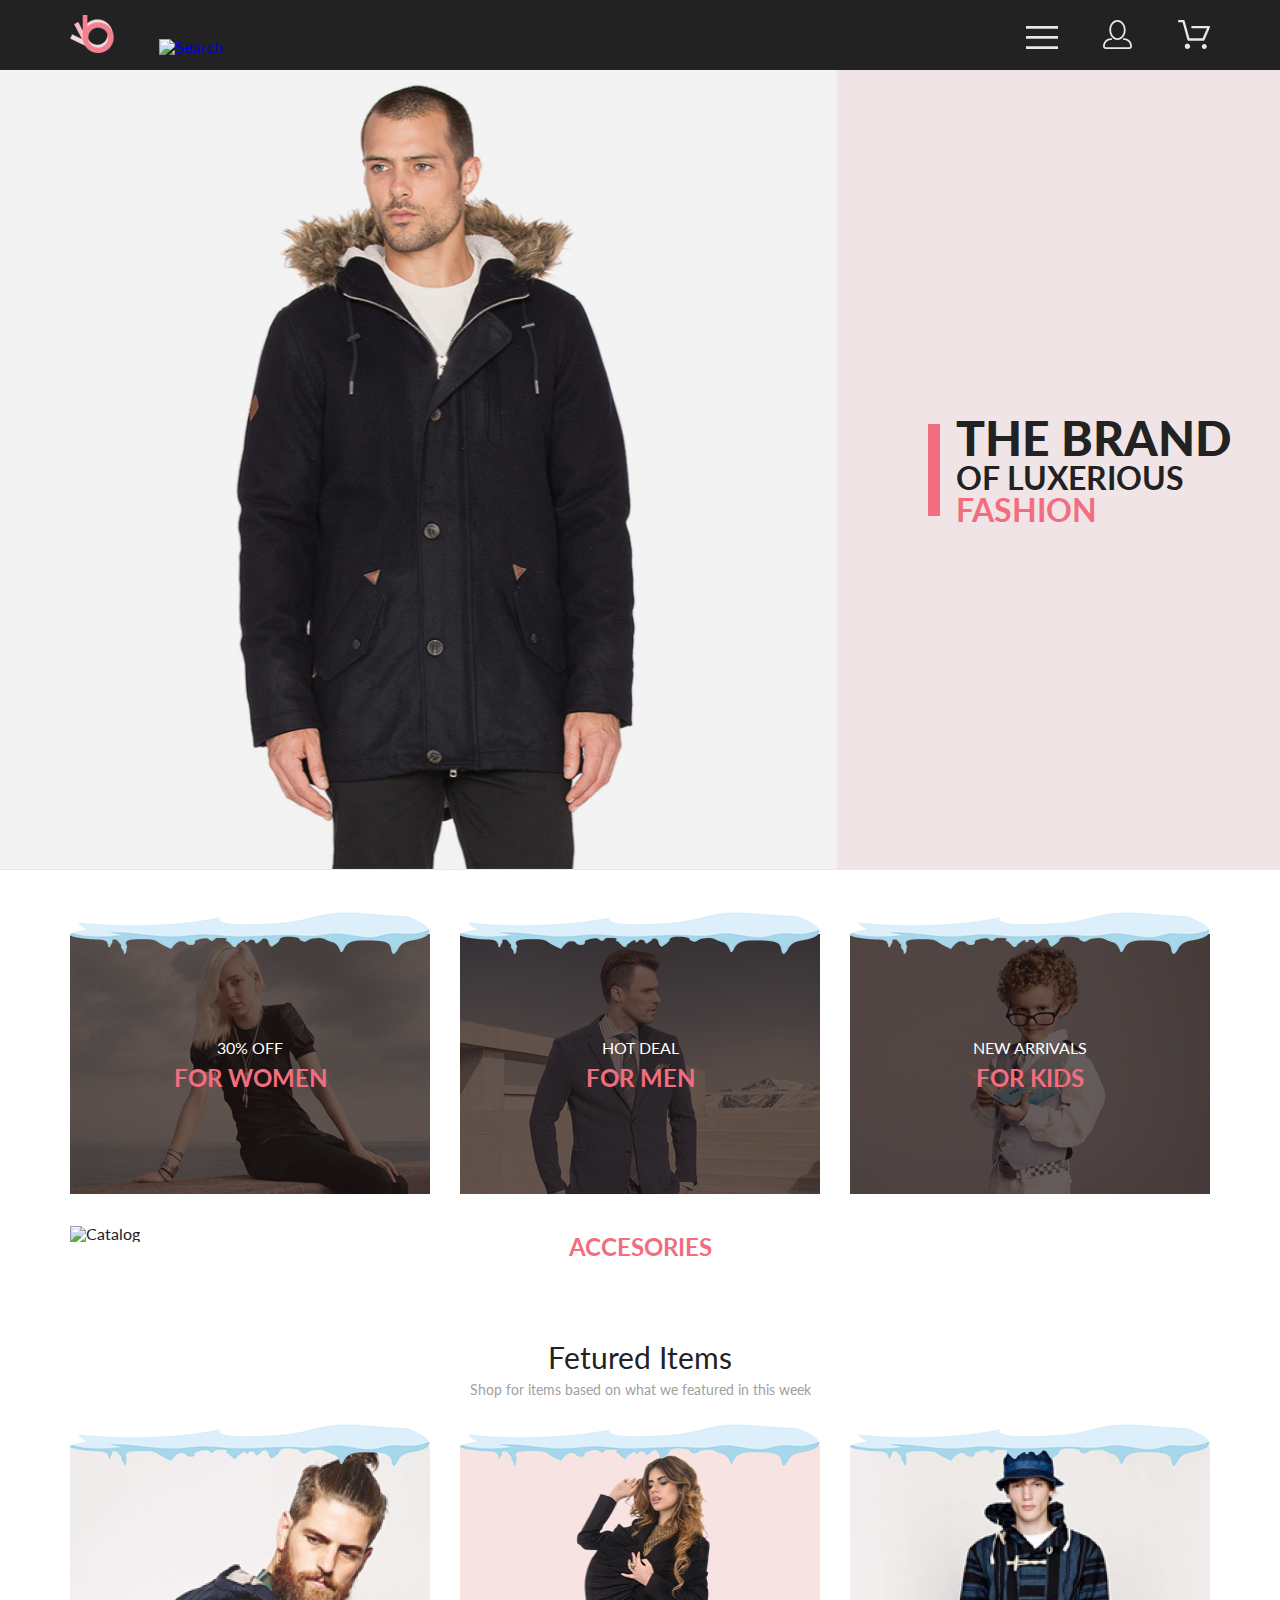
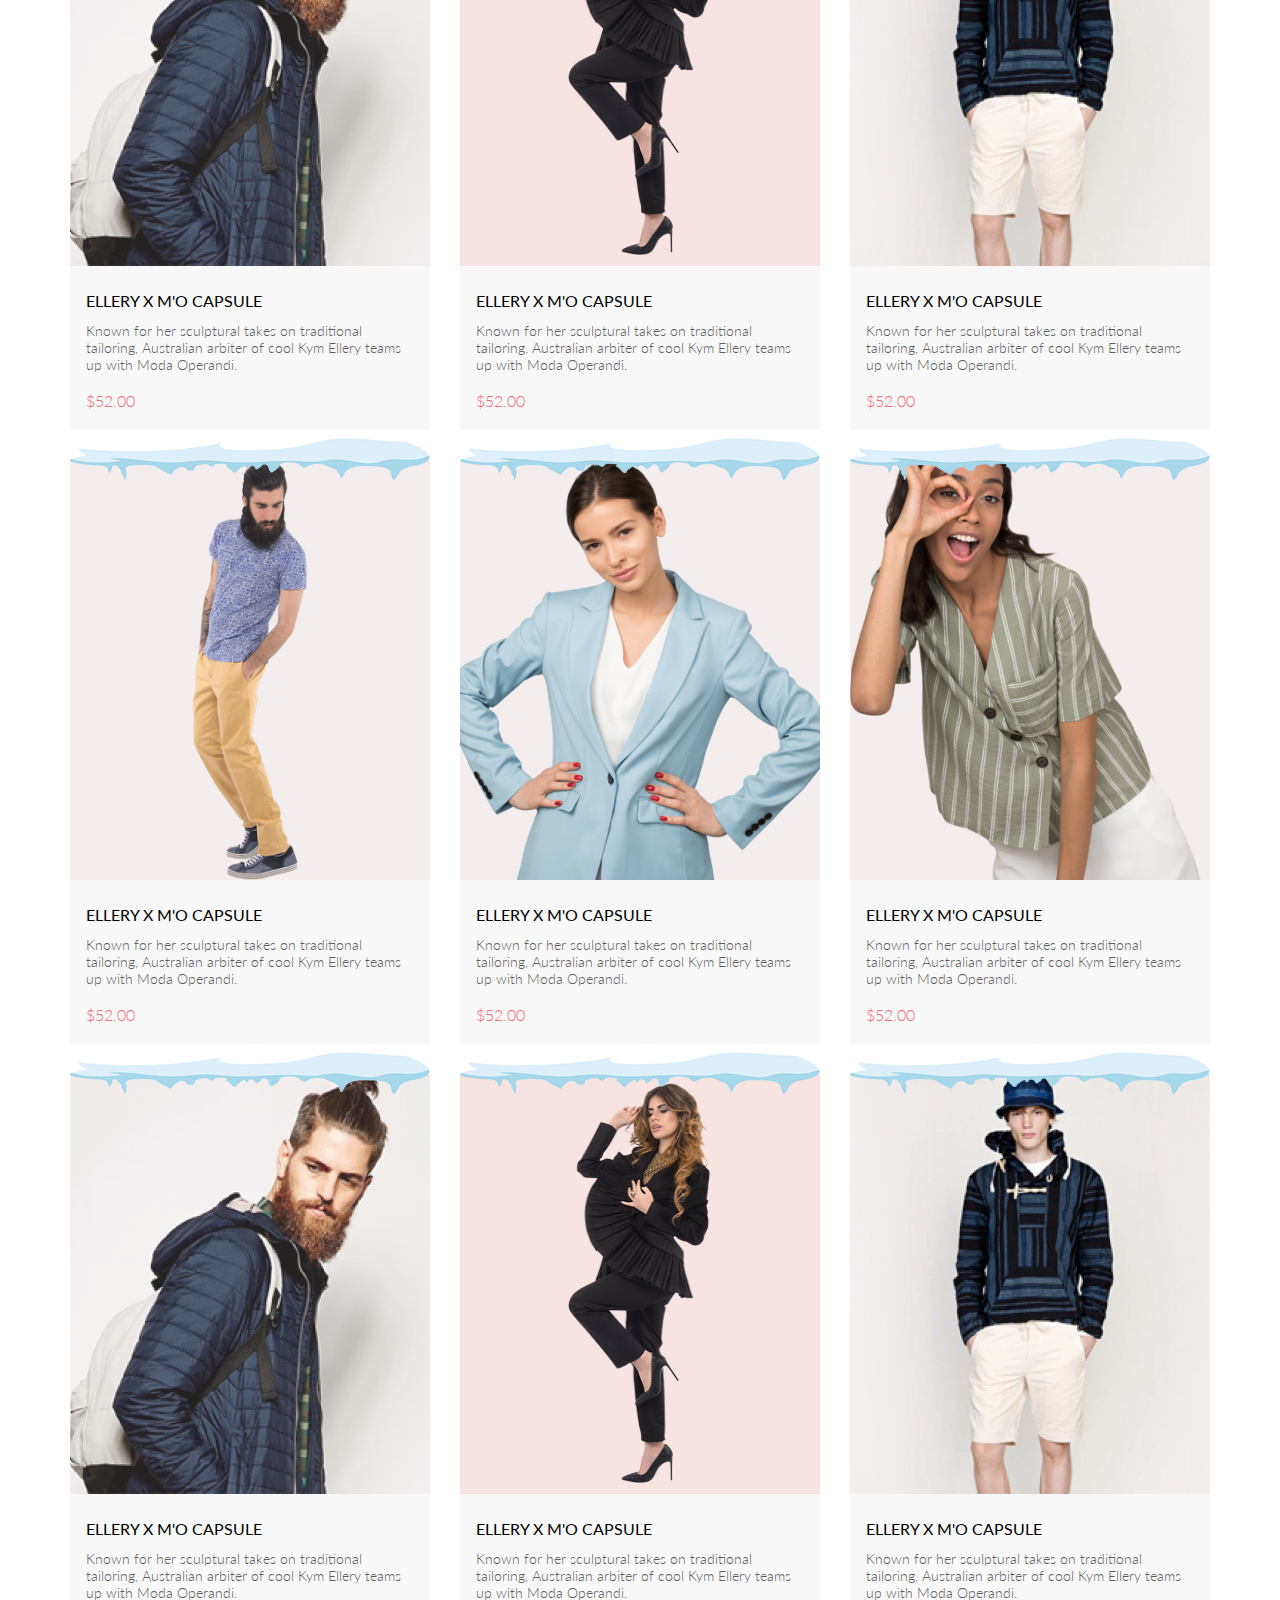
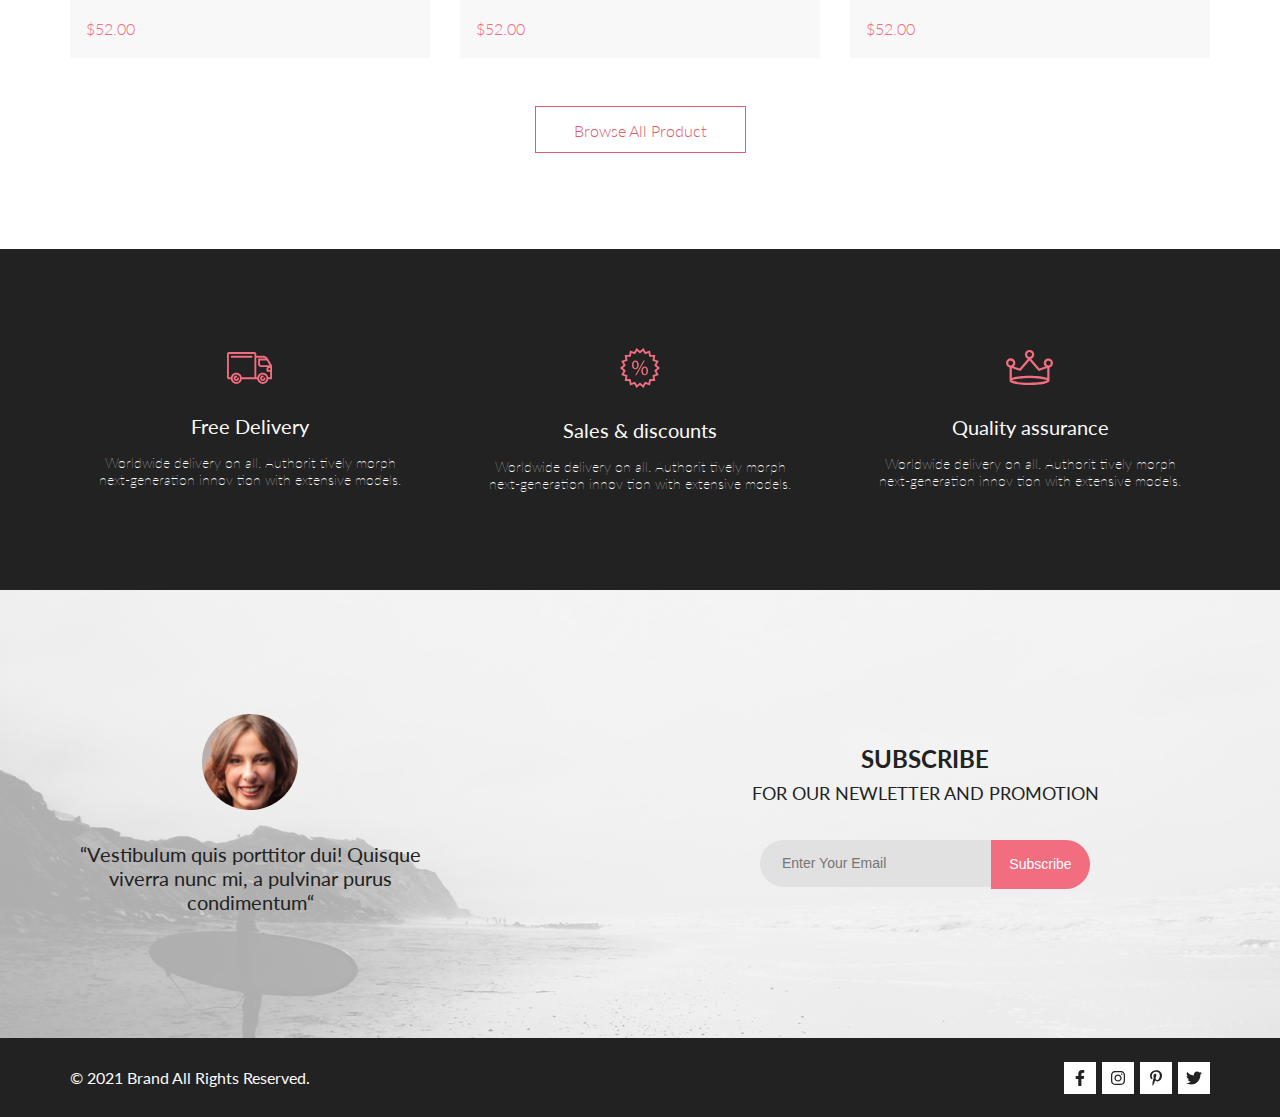
==== commit c6fa0368: "Добавил сугробы" ====
--- a/index.html
+++ b/index.html
@@ -282,40 +282,9 @@
 				</div>
 			</div>
 		</div>
-		<div class="snowflakes">
-			<div class="snowflake">
-			❅
-			</div>
-			<div class="snowflake">
-			❅
-			</div>
-			<div class="snowflake">
-			❆
-			</div>
-			<div class="snowflake">
-			❄
-			</div>
-			<div class="snowflake">
-			❅
-			</div>
-			<div class="snowflake">
-			❆
-			</div>
-			<div class="snowflake">
-			❄
-			</div>
-			<div class="snowflake">
-			❅
-			</div>
-			<div class="snowflake">
-			❆
-			</div>
-			<div class="snowflake">
-			❄
-			</div>
-		 </div>
-
-		<a href="catalog.html" class="product__button">
+
+
+		<a href="catalog.html" class="button product__button">
 			Browse All Product
 		</a>
 	</section>
--- a/css/style.css
+++ b/css/style.css
@@ -234,6 +234,18 @@
           animation-delay: 3s,1.5s;
 }
 
+.product__item::after,
+.catalog__item::after {
+  position: absolute;
+  content: url("../images/snowbank.png");
+  width: 320px;
+  height: 50px;
+  left: 0;
+  top: -30px;
+  z-index: 10;
+  border: none;
+}
+
 html {
   font-family: 'Lato', sans-serif;
   color: #222222;
@@ -448,6 +460,7 @@
 
 .catalog img {
   width: 100%;
+  position: relative;
 }
 
 .catalog__item, .catalog__big {
@@ -490,6 +503,10 @@
   margin-top: 30px;
 }
 
+.catalog__big::after {
+  content: none;
+}
+
 .catalog__p {
   font-size: 16px;
   line-height: 19px;
@@ -507,6 +524,26 @@
   color: #F16D7F;
 }
 
+.button {
+  margin-top: 18px;
+  display: inline-block;
+  font-size: 16px;
+  line-height: 47px;
+  font-weight: 300;
+  height: 47px;
+  width: 211px;
+  border: 1px solid #E05C6E;
+  color: #E05C6E;
+  -webkit-transition: all ease 500ms;
+  transition: all ease 500ms;
+}
+
+.button:hover {
+  background: #F16D7F;
+  border: 1px solid #E05C6E;
+  color: #fff;
+}
+
 .product {
   margin-top: 97px;
   text-align: center;
@@ -569,6 +606,17 @@
   width: 100%;
   -webkit-transition: all ease 500ms;
   transition: all ease 500ms;
+}
+
+.product__item-img::after {
+  position: absolute;
+  content: url("../images/snowbank.png");
+  width: 320px;
+  height: 50px;
+  left: 0;
+  top: 0;
+  z-index: 10;
+  border: none;
 }
 
 .product__item-caption {
@@ -624,26 +672,6 @@
           box-shadow: 0 0 15px #fff;
 }
 
-.product__button {
-  margin-top: 18px;
-  display: inline-block;
-  font-size: 16px;
-  line-height: 47px;
-  font-weight: 300;
-  height: 47px;
-  width: 211px;
-  border: 1px solid #E05C6E;
-  color: #E05C6E;
-  -webkit-transition: all ease 500ms;
-  transition: all ease 500ms;
-}
-
-.product__button:hover {
-  background: #F16D7F;
-  border: 1px solid #E05C6E;
-  color: #fff;
-}
-
 .product_mb {
   margin-bottom: 30px;
 }
@@ -1294,7 +1322,6 @@
 }
 
 .cart__button {
-  display: block;
   width: 234px;
   height: 49px;
   border: 1px solid #A4A4A4;
@@ -1303,14 +1330,6 @@
   font-weight: 300;
   text-align: center;
   color: #000000;
-  -webkit-transition: all ease 500ms;
-  transition: all ease 500ms;
-}
-
-.cart__button:hover {
-  background-color: #F16D7F;
-  color: #fff;
-  border: 1px solid #F16D7F;
 }
 
 .cart__right {
@@ -1471,7 +1490,6 @@
 }
 
 .registration__button {
-  display: block;
   margin-top: 39px;
   font-size: 14px;
   line-height: 50px;
@@ -1481,8 +1499,6 @@
   width: 167px;
   height: 50px;
   border: 1px solid #A4A4A4;
-  -webkit-transition: all ease 500ms;
-  transition: all ease 500ms;
 }
 
 .registration__button svg {
@@ -1494,16 +1510,8 @@
   margin-left: 20px;
 }
 
-.registration__button:hover {
-  background-color: #F16D7F;
-  color: #fff;
-  border: 1px solid #F16D7F;
-}
-
 .registration__button:hover svg path {
   fill: #fff;
-  -webkit-transition: all ease 500ms;
-  transition: all ease 500ms;
 }
 
 .registration__right * {
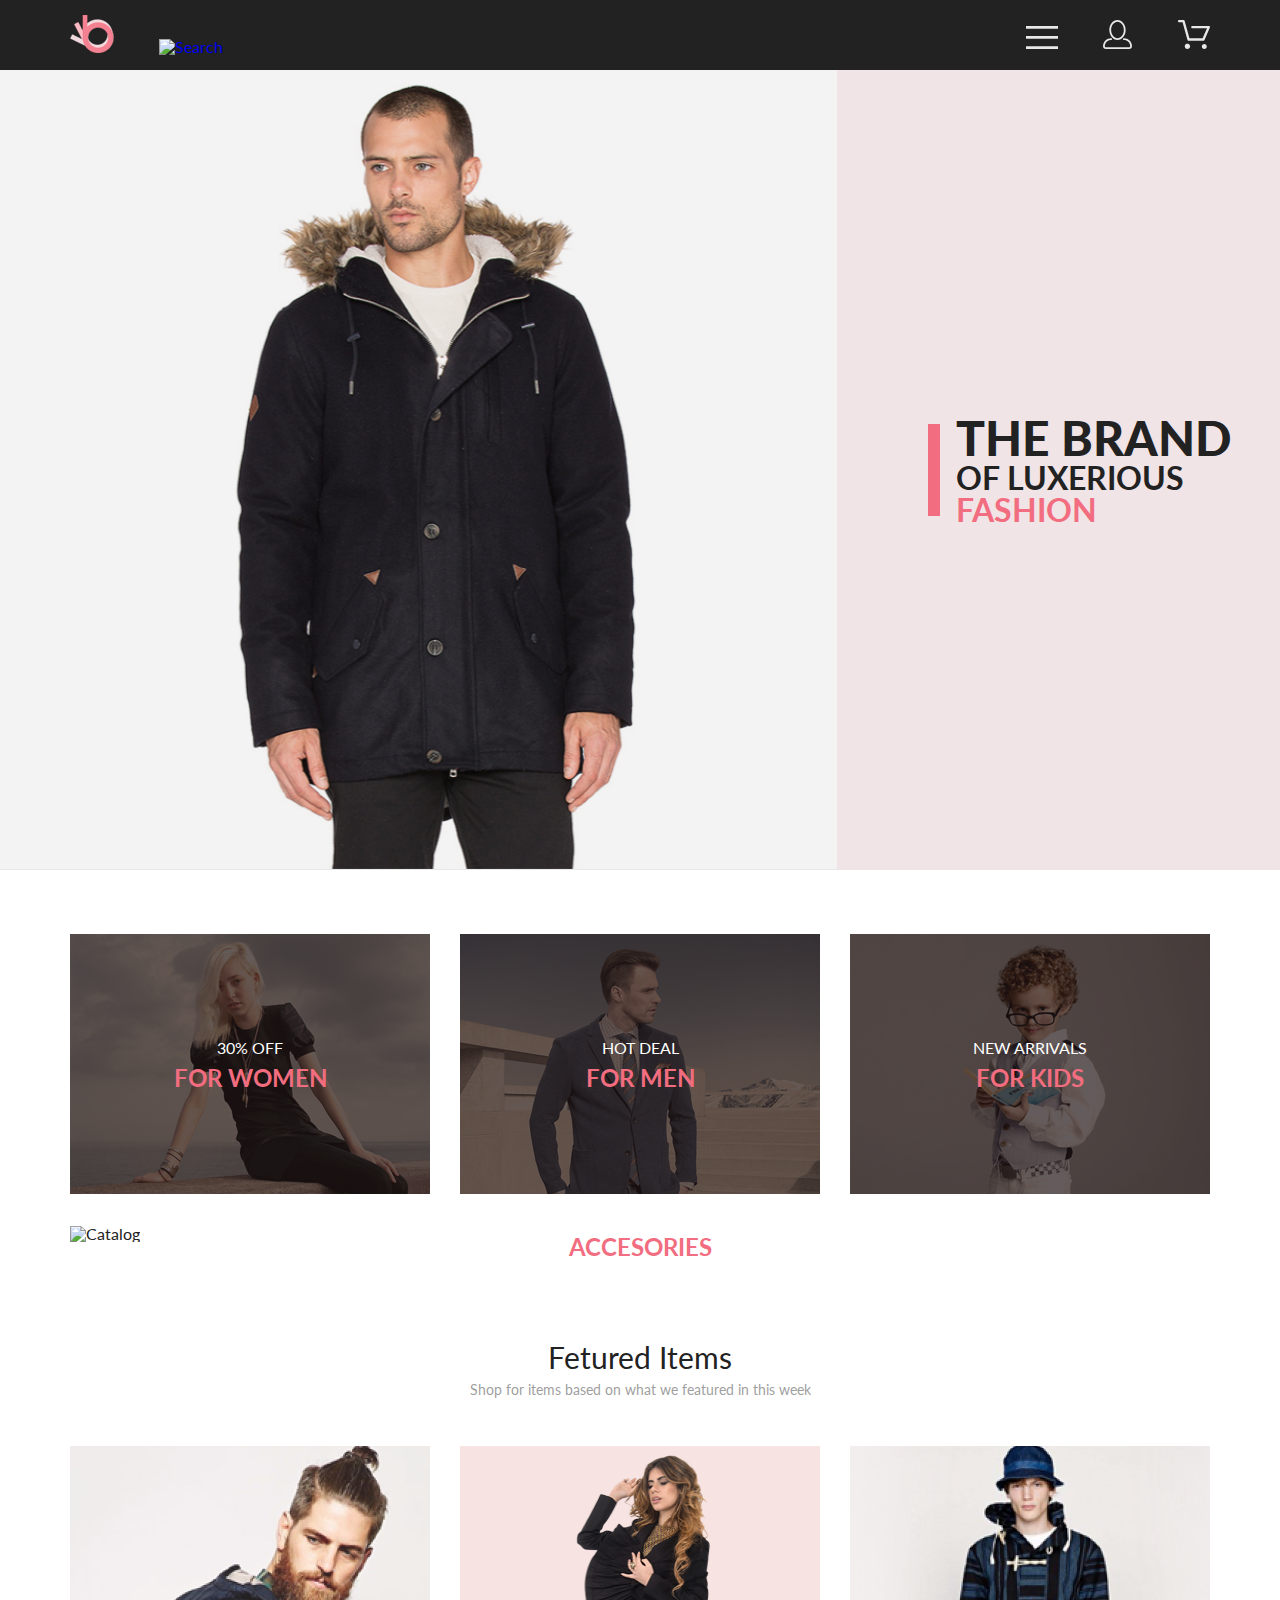
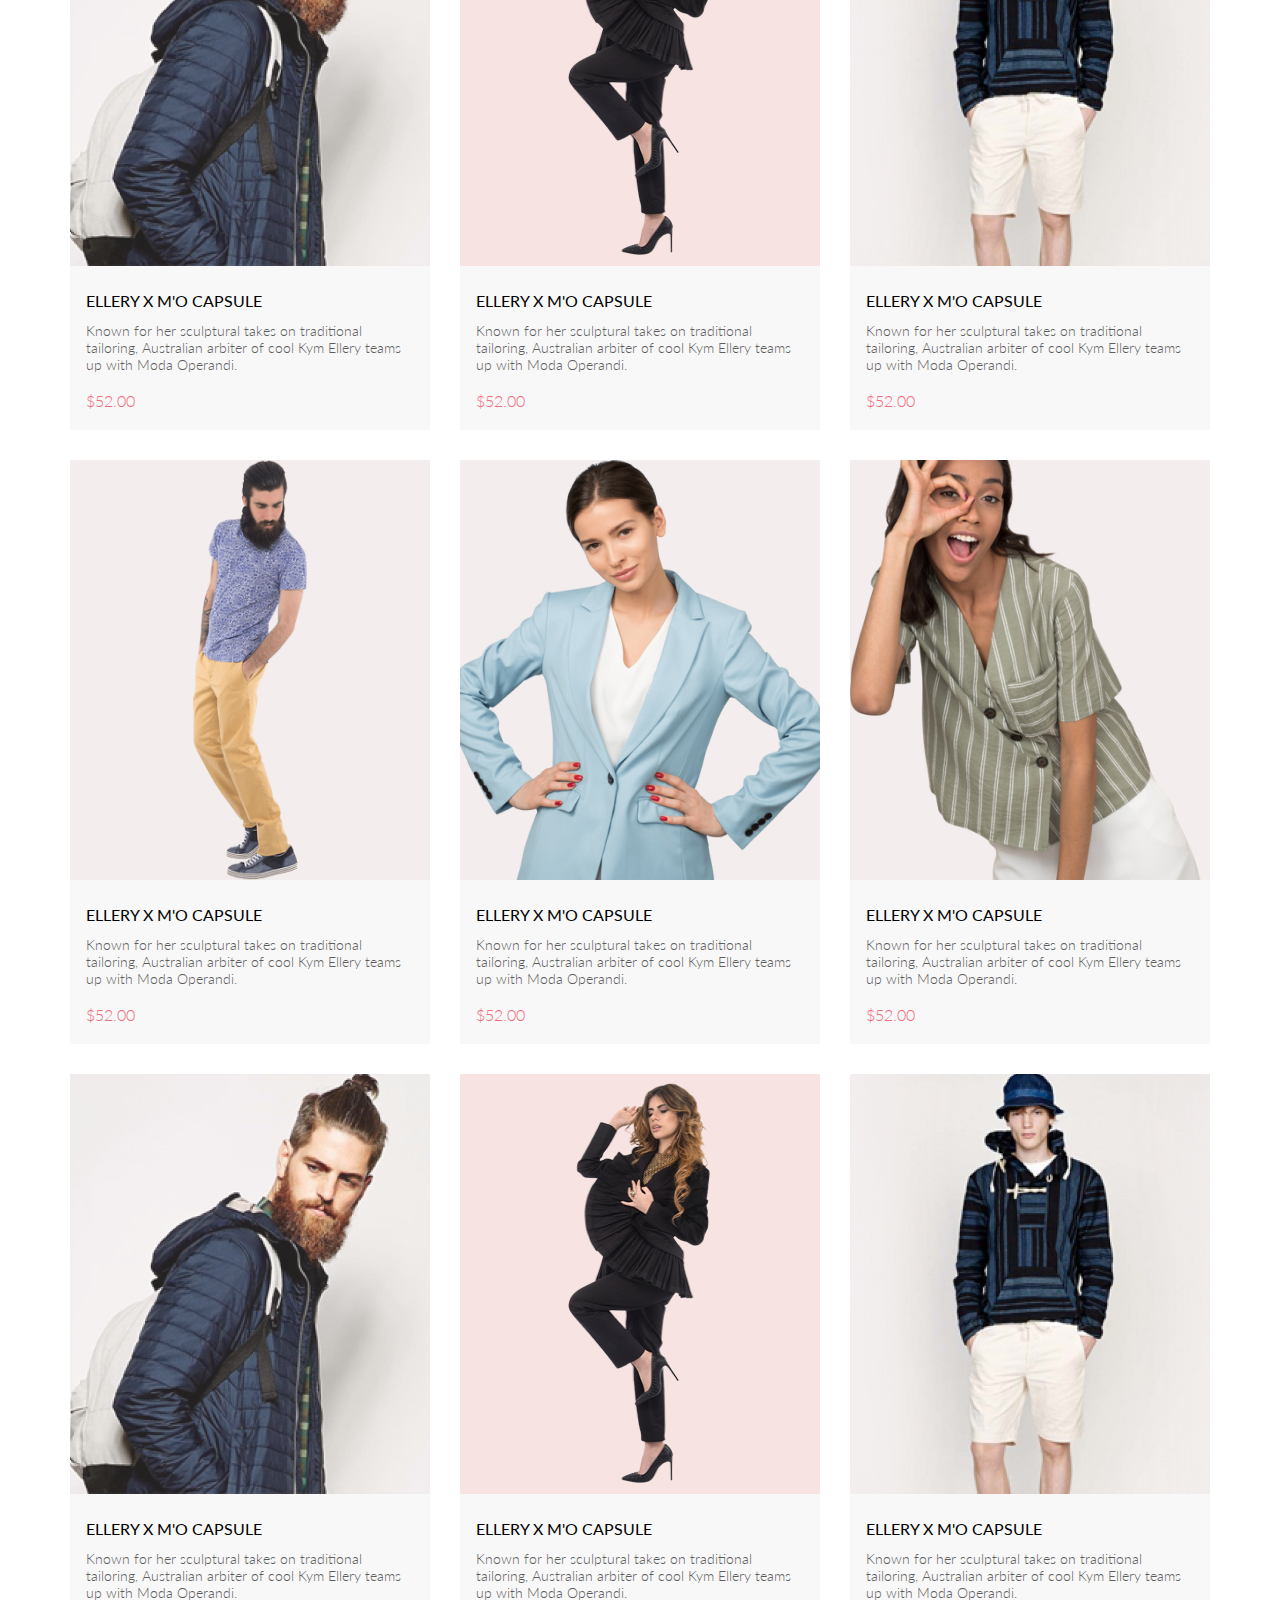
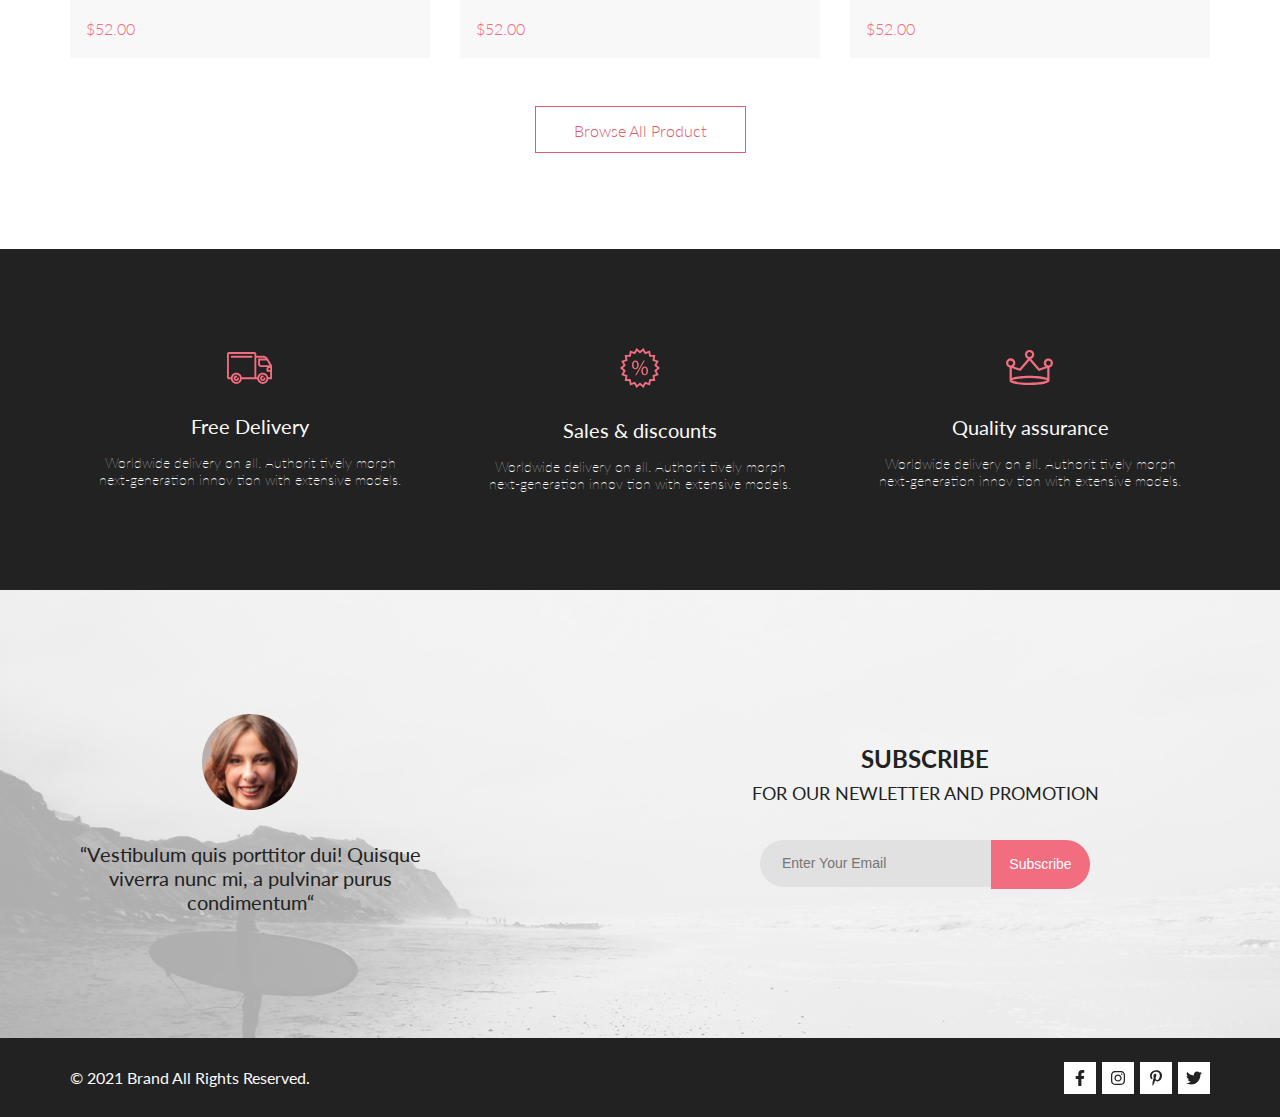
==== commit 0d0dc6de: "Сделал адаптив страницы  index" ====
--- a/index.html
+++ b/index.html
@@ -51,8 +51,8 @@
 		</div>
 		<div class="header__right">
 			<a class="header__link" href="#"><img class="header__icons" src="images/menu.svg" alt="Menu"></a>
-			<a class="header__link" href="registration.html"><img class="header__icons" src="images/users.svg"	alt="User"></a>
-			<a class="header__link" href="cart.html"><img class="header__icons" src="images/basket.svg" alt="Basket"></a>
+			<a class="header__link header__link-registration" href="registration.html"><img class="header__icons" src="images/users.svg"	alt="User"></a>
+			<a class="header__link header__link-cart" href="cart.html"><img class="header__icons" src="images/basket.svg" alt="Basket"></a>
 		</div>
 	
 	</header>
@@ -67,7 +67,8 @@
 				<p class="promo__caption-text">OF LUXERIOUS <span>FASHION</span></p>
 			</div>
 
-			<div class="menu first hide">
+			<section class="menu first hide">
+				<a href="#" class="button__close menu__close"><img src="images/Close.svg" alt="close"></a>
 				<details class="menu__caption" open>
 					<summary class="menu__item-caption">MENU</summary>
 					<details open>
@@ -101,7 +102,7 @@
 						</ul>
 					</details>
 				</details>
-			</div>
+			</section>
 
 		</div>
 	</section>
--- a/css/style.css
+++ b/css/style.css
@@ -98,152 +98,8 @@
   vertical-align: middle;
 }
 
-@-webkit-keyframes snowflakes-fall {
-  0% {
-    top: -10%;
-  }
-  100% {
-    top: 100%;
-  }
-}
-
-@keyframes snowflakes-fall {
-  0% {
-    top: -10%;
-  }
-  100% {
-    top: 100%;
-  }
-}
-
-@-webkit-keyframes snowflakes-shake {
-  0% {
-    -webkit-transform: translateX(0px);
-            transform: translateX(0px);
-  }
-  50% {
-    -webkit-transform: translateX(80px);
-            transform: translateX(80px);
-  }
-  100% {
-    -webkit-transform: translateX(0px);
-            transform: translateX(0px);
-  }
-}
-
-@keyframes snowflakes-shake {
-  0% {
-    -webkit-transform: translateX(0px);
-            transform: translateX(0px);
-  }
-  50% {
-    -webkit-transform: translateX(80px);
-            transform: translateX(80px);
-  }
-  100% {
-    -webkit-transform: translateX(0px);
-            transform: translateX(0px);
-  }
-}
-
-.snowflake {
-  color: #fff;
-  font-size: 1em;
-  font-family: Arial, sans-serif;
-  text-shadow: 0 0 5px #000;
-}
-
-.snowflake {
-  position: fixed;
-  top: -10%;
-  z-index: 9999;
-  -webkit-user-select: none;
-     -moz-user-select: none;
-      -ms-user-select: none;
-          user-select: none;
-  cursor: default;
-  -webkit-animation-name: snowflakes-fall,snowflakes-shake;
-          animation-name: snowflakes-fall,snowflakes-shake;
-  -webkit-animation-duration: 10s,3s;
-          animation-duration: 10s,3s;
-  -webkit-animation-timing-function: linear,ease-in-out;
-          animation-timing-function: linear,ease-in-out;
-  -webkit-animation-iteration-count: infinite,infinite;
-          animation-iteration-count: infinite,infinite;
-  -webkit-animation-play-state: running,running;
-          animation-play-state: running,running;
-}
-
-.snowflake:nth-of-type(0) {
-  left: 1%;
-  -webkit-animation-delay: 0s,0s;
-          animation-delay: 0s,0s;
-}
-
-.snowflake:nth-of-type(1) {
-  left: 10%;
-  -webkit-animation-delay: 1s,1s;
-          animation-delay: 1s,1s;
-}
-
-.snowflake:nth-of-type(2) {
-  left: 20%;
-  -webkit-animation-delay: 6s,.5s;
-          animation-delay: 6s,.5s;
-}
-
-.snowflake:nth-of-type(3) {
-  left: 30%;
-  -webkit-animation-delay: 4s,2s;
-          animation-delay: 4s,2s;
-}
-
-.snowflake:nth-of-type(4) {
-  left: 40%;
-  -webkit-animation-delay: 2s,2s;
-          animation-delay: 2s,2s;
-}
-
-.snowflake:nth-of-type(5) {
-  left: 50%;
-  -webkit-animation-delay: 8s,3s;
-          animation-delay: 8s,3s;
-}
-
-.snowflake:nth-of-type(6) {
-  left: 60%;
-  -webkit-animation-delay: 6s,2s;
-          animation-delay: 6s,2s;
-}
-
-.snowflake:nth-of-type(7) {
-  left: 70%;
-  -webkit-animation-delay: 2.5s,1s;
-          animation-delay: 2.5s,1s;
-}
-
-.snowflake:nth-of-type(8) {
-  left: 80%;
-  -webkit-animation-delay: 1s,0s;
-          animation-delay: 1s,0s;
-}
-
-.snowflake:nth-of-type(9) {
-  left: 90%;
-  -webkit-animation-delay: 3s,1.5s;
-          animation-delay: 3s,1.5s;
-}
-
-.product__item::after,
-.catalog__item::after {
-  position: absolute;
-  content: url("../images/snowbank.png");
-  width: 320px;
-  height: 50px;
-  left: 0;
-  top: -30px;
-  z-index: 10;
-  border: none;
+.snowflakes {
+  display: none;
 }
 
 html {
@@ -281,6 +137,39 @@
 .center {
   padding-left: calc(50% - 570px);
   padding-right: calc(50% - 570px);
+}
+
+.button {
+  margin-top: 18px;
+  display: inline-block;
+  font-size: 16px;
+  line-height: 47px;
+  font-weight: 300;
+  height: 47px;
+  width: 211px;
+  border: 1px solid #E05C6E;
+  color: #E05C6E;
+  -webkit-transition: all ease 500ms;
+  transition: all ease 500ms;
+}
+
+.button:hover {
+  background: #F16D7F;
+  border: 1px solid #E05C6E;
+  color: #fff;
+}
+
+.button__close {
+  position: absolute;
+  top: 28px;
+  right: 22px;
+  -webkit-transition: all ease 500ms;
+  transition: all ease 500ms;
+}
+
+.button__close:hover {
+  -webkit-transform: rotate(360deg);
+          transform: rotate(360deg);
 }
 
 .promo {
@@ -360,6 +249,7 @@
   width: 232px;
   font-size: 14px;
   line-height: 17px;
+  font-weight: 400;
 }
 
 .menu:hover {
@@ -380,6 +270,12 @@
   z-index: 2;
 }
 
+.menu__item li {
+  font-size: 14px;
+  line-height: 17px;
+  font-weight: 400;
+}
+
 .menu__item.hide {
   /* display: none  */
 }
@@ -403,16 +299,6 @@
   color: #000;
   padding-right: 11px;
   position: relative;
-}
-
-.menu__item-caption::after {
-  content: url(../images/Close.svg);
-  position: absolute;
-  z-index: 3;
-  height: 100%;
-  width: 100%;
-  top: -20px;
-  left: 166px;
 }
 
 .menu__item-caption:hover {
@@ -446,6 +332,10 @@
   color: #6F6E6E;
 }
 
+.hide {
+  display: none;
+}
+
 .catalog {
   padding-top: 64px;
   display: -webkit-box;
@@ -454,8 +344,8 @@
   -webkit-box-pack: justify;
       -ms-flex-pack: justify;
           justify-content: space-between;
-  -ms-flex-wrap: wrap;
-      flex-wrap: wrap;
+  -webkit-column-gap: 30px;
+          column-gap: 30px;
 }
 
 .catalog img {
@@ -472,10 +362,6 @@
 .catalog__item:hover {
   -webkit-transform: scale(1.025);
           transform: scale(1.025);
-}
-
-.catalog__item:not(:last-child) {
-  margin-right: 30px;
 }
 
 .catalog__item-caption {
@@ -524,26 +410,6 @@
   color: #F16D7F;
 }
 
-.button {
-  margin-top: 18px;
-  display: inline-block;
-  font-size: 16px;
-  line-height: 47px;
-  font-weight: 300;
-  height: 47px;
-  width: 211px;
-  border: 1px solid #E05C6E;
-  color: #E05C6E;
-  -webkit-transition: all ease 500ms;
-  transition: all ease 500ms;
-}
-
-.button:hover {
-  background: #F16D7F;
-  border: 1px solid #E05C6E;
-  color: #fff;
-}
-
 .product {
   margin-top: 97px;
   text-align: center;
@@ -579,6 +445,8 @@
           justify-content: space-between;
   -ms-flex-wrap: wrap;
       flex-wrap: wrap;
+  -webkit-column-gap: 30px;
+          column-gap: 30px;
 }
 
 .product__item {
@@ -1217,11 +1085,19 @@
 
 .description__button img {
   margin-right: 10px;
+  -webkit-transition: all ease 500ms;
+  transition: all ease 500ms;
 }
 
 .description__button:hover img {
   -webkit-filter: brightness(3.5) invert(0);
           filter: brightness(3.5) invert(0);
+  -webkit-animation-name: cart-moving;
+          animation-name: cart-moving;
+  -webkit-animation-duration: 0.5s;
+          animation-duration: 0.5s;
+  -webkit-animation-timing-function: ease-in-out;
+          animation-timing-function: ease-in-out;
 }
 
 .product__product {
@@ -1292,19 +1168,6 @@
   height: 24px;
   text-align: center;
   border: 1px solid #EAEAEA;
-}
-
-.cart__close {
-  position: absolute;
-  top: 28px;
-  right: 22px;
-  -webkit-transition: all ease 500ms;
-  transition: all ease 500ms;
-}
-
-.cart__close:hover {
-  -webkit-transform: rotate(360deg);
-          transform: rotate(360deg);
 }
 
 .cart__content {
@@ -1555,4 +1418,236 @@
   content: url("../images/Check.svg");
   margin-right: 22px;
 }
+
+@media (max-width: 1139px) {
+  .center {
+    padding: 0;
+  }
+  .header {
+    width: 100vw;
+    padding: 0 32px;
+  }
+  .promo {
+    height: 370px;
+    -webkit-box-flex: 1;
+        -ms-flex: 1 1;
+            flex: 1 1;
+  }
+  .promo__center {
+    padding-left: none;
+    /* padding-right: calc(50% - 800px)  */
+  }
+  .promo__left img {
+    -o-object-fit: contain;
+       object-fit: contain;
+    height: 100%;
+    width: 100%;
+  }
+  .promo__right {
+    height: 100%;
+    -webkit-box-pack: center;
+        -ms-flex-pack: center;
+            justify-content: center;
+    padding-left: 40px;
+  }
+  .promo__caption {
+    padding-left: 16px;
+  }
+  .promo__caption-title {
+    font-size: 44px;
+    line-height: 53px;
+    font-weight: 900;
+  }
+  .promo__caption-text {
+    font-size: 24px;
+    line-height: 29px;
+    font-weight: 700;
+  }
+  .catalog {
+    margin-top: 20px;
+    -webkit-column-gap: 20px;
+            column-gap: 20px;
+  }
+  .catalog-box {
+    padding: 0 16px;
+  }
+  .catalog__item {
+    width: 33.333%;
+  }
+  .catalog__big {
+    width: 100%;
+    margin-top: 20px;
+  }
+  .catalog__big img {
+    width: 100%;
+  }
+  .catalog__big::after {
+    content: none;
+  }
+  .product {
+    margin-top: 154px;
+    padding: 0 16px;
+  }
+  .product__items {
+    margin-top: 74px;
+    -webkit-column-gap: 16px;
+            column-gap: 16px;
+    -ms-flex-pack: distribute;
+        justify-content: space-around;
+  }
+  .product__item-price {
+    font-size: 16px;
+    line-height: 19px;
+    font-weight: 300;
+  }
+  .product_mb {
+    margin-bottom: 16px;
+  }
+  .footer {
+    margin-top: 65px;
+    width: 100%;
+  }
+  .footer__top {
+    height: 610px;
+    padding: 48px 0 64px;
+    -webkit-box-orient: vertical;
+    -webkit-box-direction: normal;
+        -ms-flex-direction: column;
+            flex-direction: column;
+  }
+  .footer__main {
+    height: 614px;
+    -webkit-box-orient: vertical;
+    -webkit-box-direction: normal;
+        -ms-flex-direction: column;
+            flex-direction: column;
+    -webkit-box-align: center;
+        -ms-flex-align: center;
+            align-items: center;
+    padding-top: 54px;
+    padding-bottom: 140px;
+  }
+  .footer__main-left, .footer__main-right {
+    height: auto;
+  }
+  .footer__main-right {
+    width: 570px;
+  }
+  .footer__buttom {
+    padding: 0 32px;
+  }
+}
+
+@media (max-width: 767px) {
+  .center {
+    padding: 0;
+  }
+  .header {
+    width: 100vw;
+    padding: 0 32px;
+  }
+  .header__link-cart {
+    display: none;
+  }
+  .header__link-registration {
+    display: none;
+  }
+  .promo__left {
+    width: 0;
+  }
+  .promo__right {
+    padding-left: 0;
+  }
+  .promo__caption {
+    padding-left: 16px;
+  }
+  .promo__caption-title {
+    font-size: 44px;
+    line-height: 53px;
+    font-weight: 900;
+  }
+  .promo__caption-text {
+    font-size: 24px;
+    line-height: 29px;
+    font-weight: 700;
+  }
+  .catalog {
+    row-gap: 32px;
+    -webkit-box-orient: vertical;
+    -webkit-box-direction: normal;
+        -ms-flex-direction: column;
+            flex-direction: column;
+  }
+  .catalog-box {
+    margin: 18px 16px 0 16px;
+  }
+  .catalog__item {
+    width: 100%;
+  }
+  .catalog__big {
+    height: 111px;
+  }
+  .catalog__big img {
+    height: 100%;
+    -o-object-fit: cover;
+       object-fit: cover;
+  }
+  .product {
+    margin-top: 64px;
+  }
+  .product__items {
+    margin-top: 64px;
+    -webkit-box-pack: center;
+        -ms-flex-pack: center;
+            justify-content: center;
+  }
+  .footer {
+    margin-top: 65px;
+    width: 100%;
+  }
+  .footer__top {
+    height: 610px;
+    padding: 48px 0 64px;
+    -webkit-box-orient: vertical;
+    -webkit-box-direction: normal;
+        -ms-flex-direction: column;
+            flex-direction: column;
+  }
+  .footer__main {
+    height: 550px;
+    padding-top: 54px;
+    padding-bottom: 109px;
+  }
+  .footer__main-left, .footer__main-right {
+    height: auto;
+  }
+  .footer__main-right {
+    width: 570px;
+  }
+  .footer__main-p {
+    font-size: 18px;
+    line-height: 21px;
+    font-weight: 400;
+  }
+  .footer__main-title {
+    font-size: 14px;
+    line-height: 21px;
+    font-weight: 400;
+    text-align: center;
+  }
+  .footer__main-title span {
+    font-size: 24px;
+    line-height: 38px;
+    font-weight: 700;
+    /* text-align: center  */
+  }
+  .footer__buttom {
+    height: 143px;
+    -webkit-box-orient: vertical;
+    -webkit-box-direction: reverse;
+        -ms-flex-direction: column-reverse;
+            flex-direction: column-reverse;
+    padding: 43px 32px 9px;
+  }
+}
 /*# sourceMappingURL=style.css.map */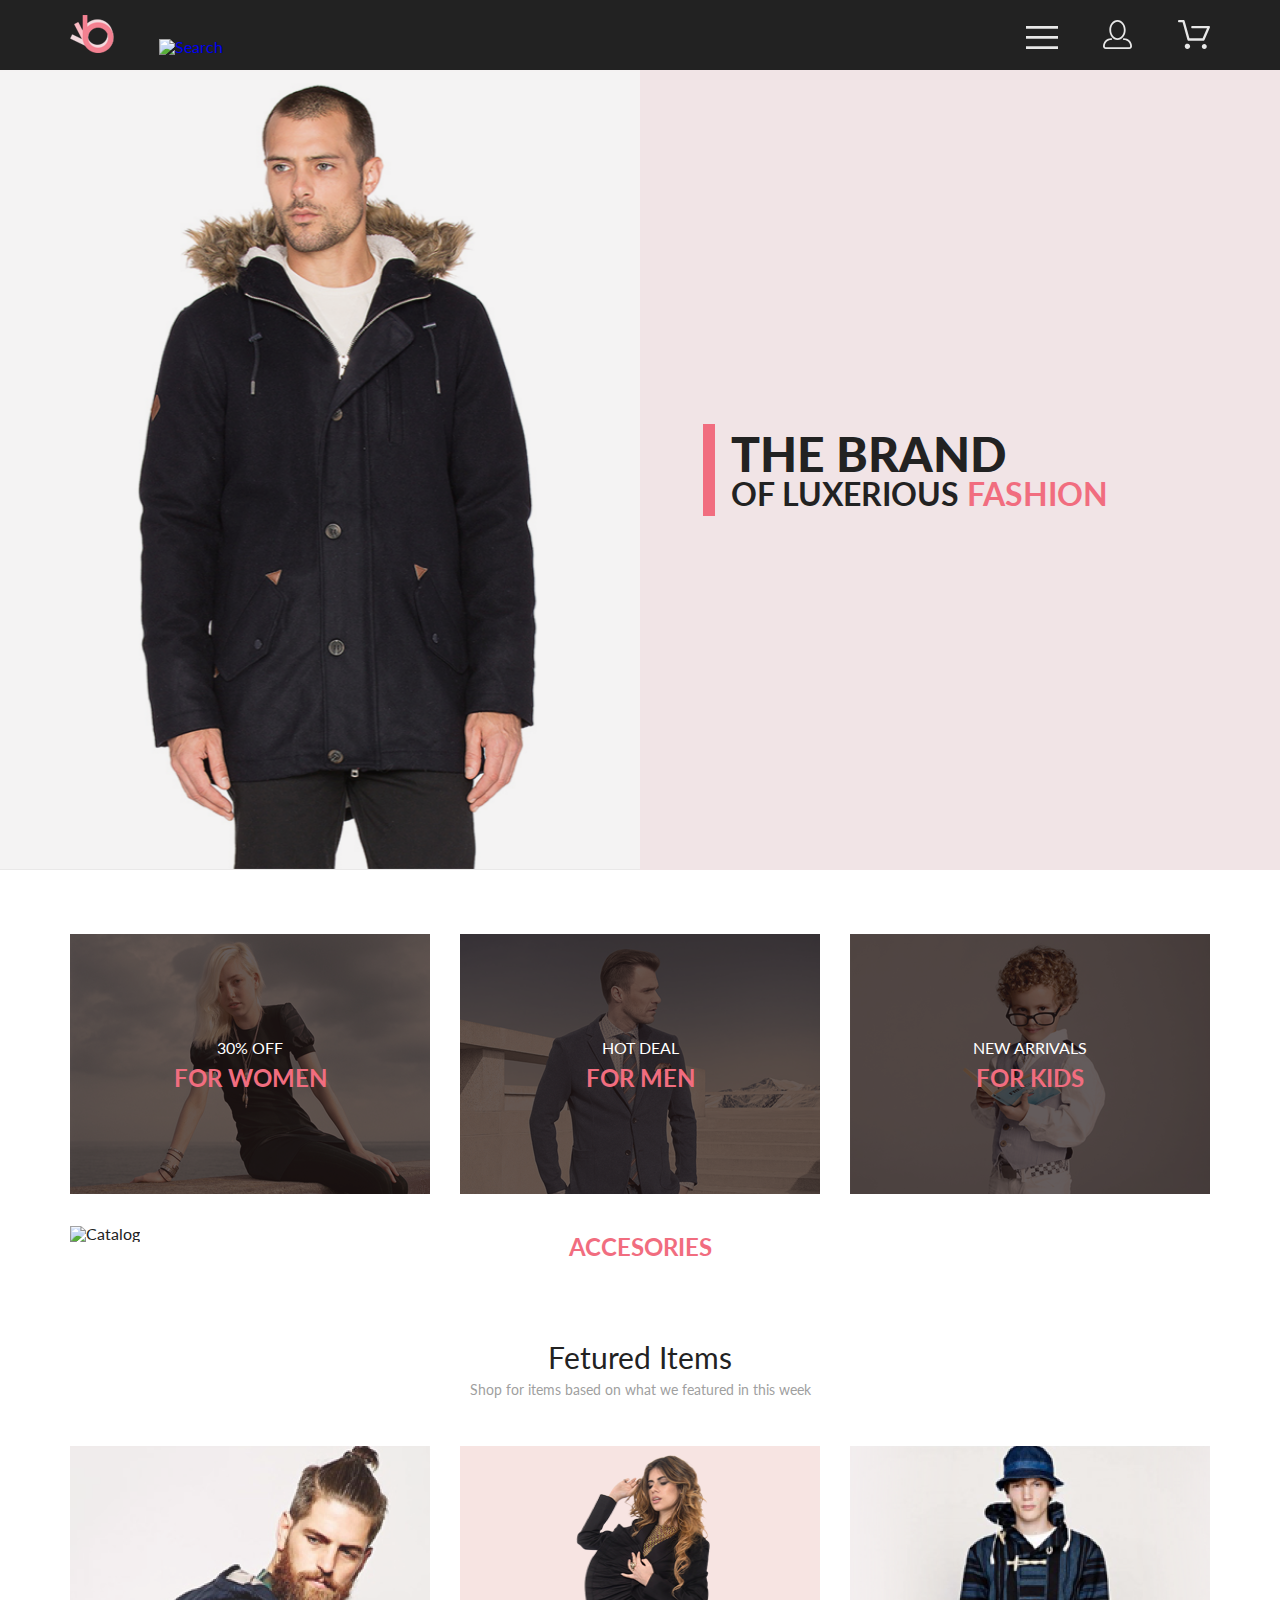
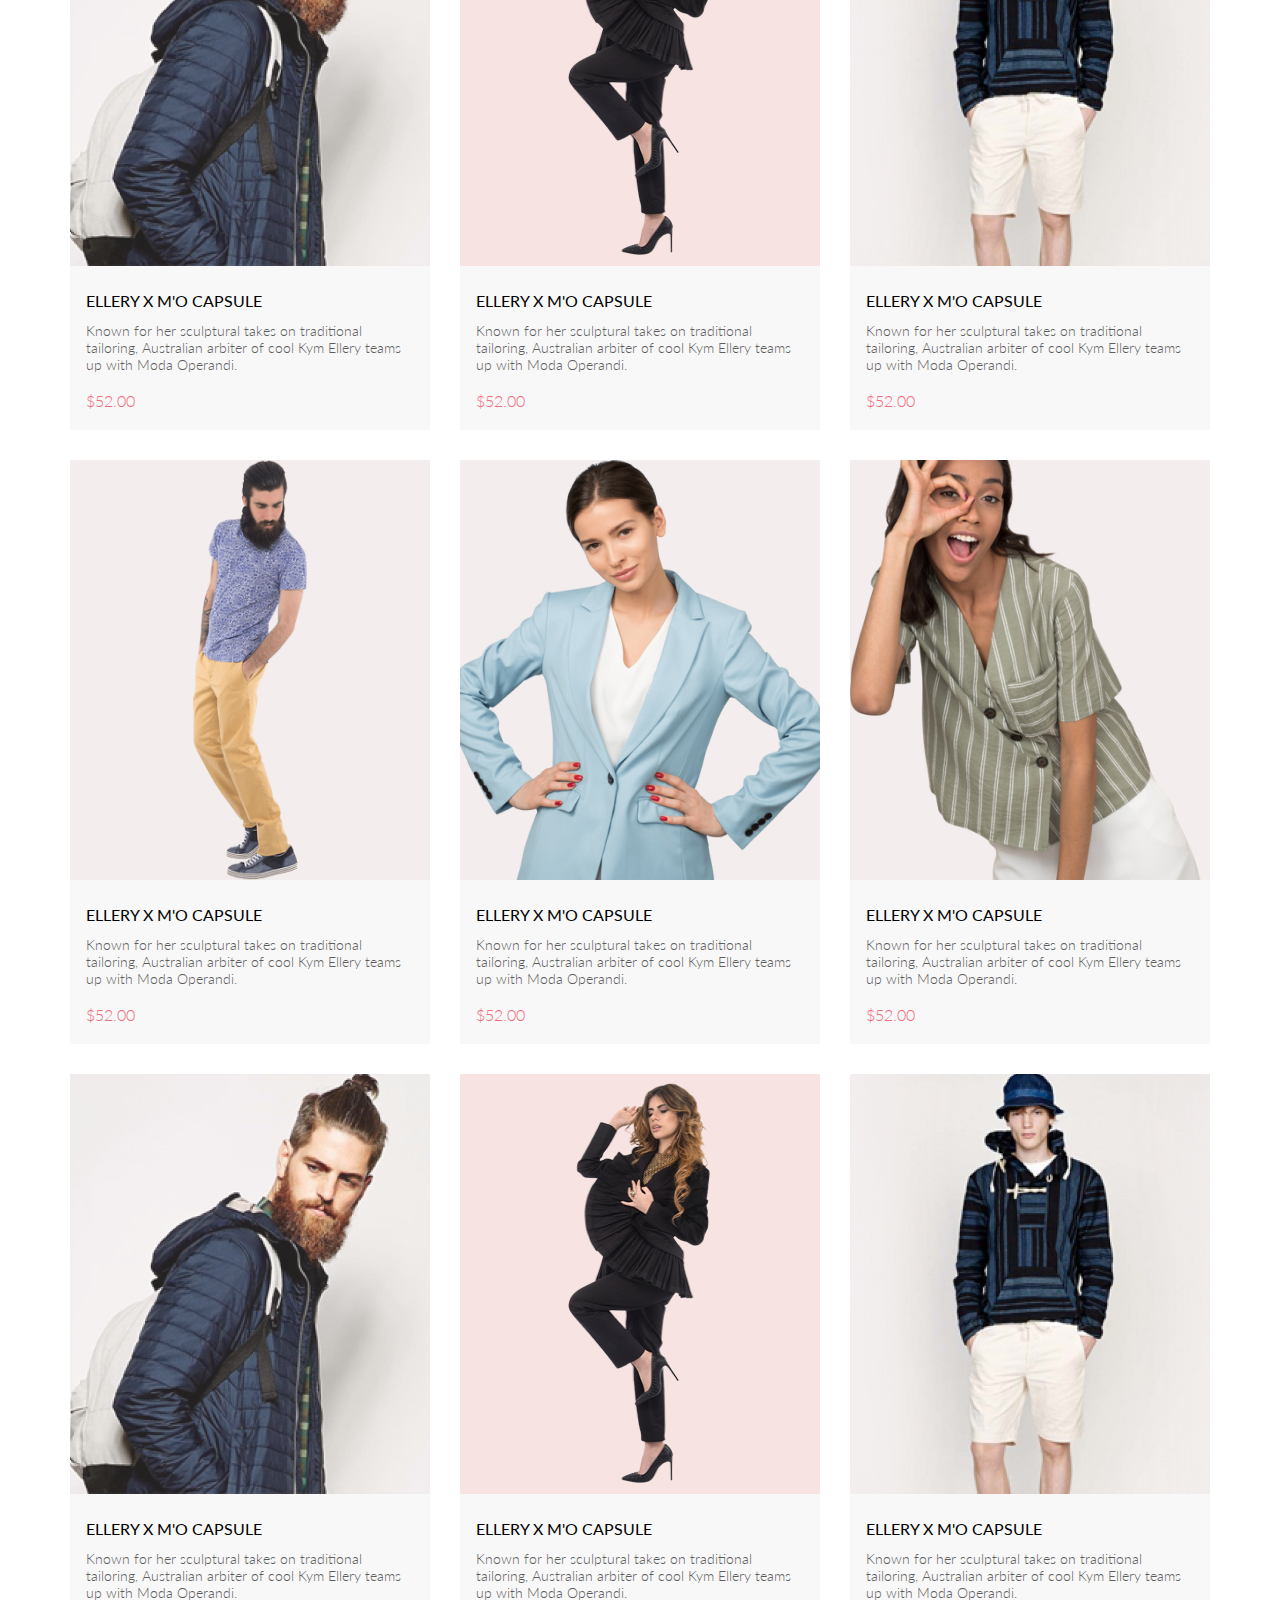
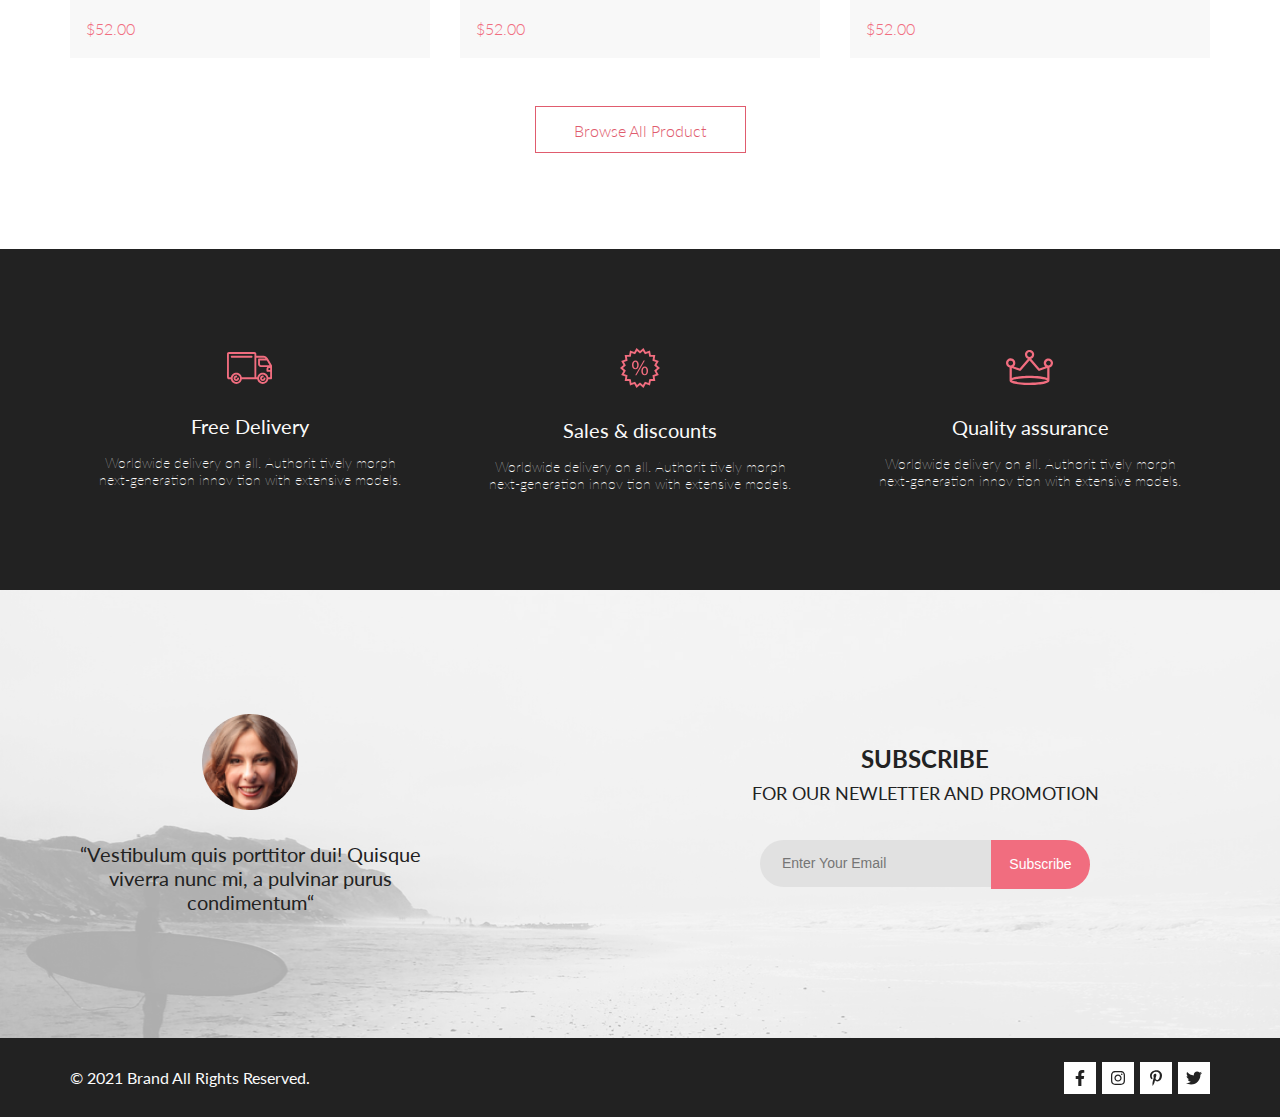
==== commit d35406ba: "Сделал адаптив для всего сайта" ====
--- a/index.html
+++ b/index.html
@@ -67,7 +67,7 @@
 				<p class="promo__caption-text">OF LUXERIOUS <span>FASHION</span></p>
 			</div>
 
-			<section class="menu first hide">
+			<section class="menu hide">
 				<a href="#" class="button__close menu__close"><img src="images/Close.svg" alt="close"></a>
 				<details class="menu__caption" open>
 					<summary class="menu__item-caption">MENU</summary>
--- a/css/style.css
+++ b/css/style.css
@@ -98,6 +98,92 @@
   vertical-align: middle;
 }
 
+@-webkit-keyframes snowflakes-fall {
+  0% {
+    top: -10%;
+  }
+  100% {
+    top: 100%;
+  }
+}
+
+@keyframes snowflakes-fall {
+  0% {
+    top: -10%;
+  }
+  100% {
+    top: 100%;
+  }
+}
+
+@-webkit-keyframes snowflakes-shake {
+  0% {
+    -webkit-transform: translateX(0px);
+            transform: translateX(0px);
+  }
+  50% {
+    -webkit-transform: translateX(80px);
+            transform: translateX(80px);
+  }
+  100% {
+    -webkit-transform: translateX(0px);
+            transform: translateX(0px);
+  }
+}
+
+@keyframes snowflakes-shake {
+  0% {
+    -webkit-transform: translateX(0px);
+            transform: translateX(0px);
+  }
+  50% {
+    -webkit-transform: translateX(80px);
+            transform: translateX(80px);
+  }
+  100% {
+    -webkit-transform: translateX(0px);
+            transform: translateX(0px);
+  }
+}
+
+@-webkit-keyframes cart-moving {
+  0% {
+    -webkit-transform: translateX(0px);
+            transform: translateX(0px);
+  }
+  50% {
+    -webkit-transform: translateX(-40px);
+            transform: translateX(-40px);
+  }
+  80% {
+    -webkit-transform: translateX(10px);
+            transform: translateX(10px);
+  }
+  100% {
+    -webkit-transform: translateX(0px);
+            transform: translateX(0px);
+  }
+}
+
+@keyframes cart-moving {
+  0% {
+    -webkit-transform: translateX(0px);
+            transform: translateX(0px);
+  }
+  50% {
+    -webkit-transform: translateX(-40px);
+            transform: translateX(-40px);
+  }
+  80% {
+    -webkit-transform: translateX(10px);
+            transform: translateX(10px);
+  }
+  100% {
+    -webkit-transform: translateX(0px);
+            transform: translateX(0px);
+  }
+}
+
 .snowflakes {
   display: none;
 }
@@ -132,6 +218,13 @@
 
 .header__link:not(:first-child) {
   padding-left: 41px;
+}
+
+.header__link img:hover {
+  -webkit-transform: scale(1.1);
+          transform: scale(1.1);
+  -webkit-transition: all ease 500ms;
+  transition: all ease 500ms;
 }
 
 .center {
@@ -185,8 +278,22 @@
   /* padding-right: calc(50% - 800px)  */
 }
 
+.promo__left {
+  width: 50%;
+  display: -webkit-box;
+  display: -ms-flexbox;
+  display: flex;
+  -webkit-box-pack: center;
+      -ms-flex-pack: center;
+          justify-content: center;
+  height: 100%;
+  text-align: center;
+}
+
 .promo__left img {
   height: 100%;
+  -o-object-fit: contain;
+     object-fit: contain;
 }
 
 .promo__right {
@@ -196,10 +303,10 @@
   -webkit-box-align: center;
       -ms-flex-align: center;
           align-items: center;
-  width: 100%;
+  width: 50%;
   height: 100%;
   background-color: #F1E4E6;
-  padding-left: 91px;
+  padding-left: 63px;
   position: relative;
 }
 
@@ -592,7 +699,9 @@
           justify-content: space-between;
   color: #222222;
   height: 448px;
-  background: url("../images/footer__background.png") 0 0/100% 100% no-repeat;
+  background: url("../images/footer__background.png") no-repeat;
+  background-position: center bottom;
+  background-size: cover;
 }
 
 .footer__main-left, .footer__main-right {
@@ -779,7 +888,7 @@
           align-items: center;
 }
 
-.subheader__captoin {
+.subheader__caption {
   font-size: 24px;
   line-height: 29px;
   font-weight: 400;
@@ -835,10 +944,18 @@
 
 .filter__item-caption {
   padding-right: 11px;
+  position: relative;
+  font-weight: 600;
+}
+
+.filter__item-caption img {
+  position: absolute;
+  left: 50px;
+  top: 0px;
 }
 
 .filter__item-caption::after {
-  content: url(../images/product/filter.svg);
+  content: none;
 }
 
 .filter__item-name {
@@ -859,8 +976,8 @@
   cursor: pointer;
 }
 
-.filter__caption.first {
-  padding: 13px 16px 24px 16px;
+.filter__caption-first {
+  padding: 13px 16px 24px 0px;
   color: #6F6E6E;
 }
 
@@ -963,12 +1080,7 @@
 .slider {
   height: 777px;
   background-color: #F7F7F7;
-}
-
-.slider video {
-  width: 1140px;
-  height: 650px;
-  top: 0;
+  text-align: center;
 }
 
 .description {
@@ -988,6 +1100,8 @@
   -webkit-box-sizing: border-box;
           box-sizing: border-box;
   background-color: #fff;
+  position: relative;
+  z-index: 5;
 }
 
 .description__collection {
@@ -1149,6 +1263,8 @@
 }
 
 .cart__item-img {
+  -o-object-fit: cover;
+     object-fit: cover;
   height: 100%;
 }
 
@@ -1193,6 +1309,7 @@
   font-weight: 300;
   text-align: center;
   color: #000000;
+  text-transform: uppercase;
 }
 
 .cart__right {
@@ -1298,9 +1415,15 @@
   font-weight: bold;
 }
 
+.summary__line {
+  margin: 21px auto 0;
+  width: 273px;
+  border: 1px solid #E2E2E2;
+}
+
 .summary__button {
   display: block;
-  margin: 39px auto 0;
+  margin: 17px auto 0;
   height: 50px;
   width: 273px;
 }
@@ -1377,7 +1500,7 @@
   fill: #fff;
 }
 
-.registration__right * {
+.registration__right {
   width: 652px;
   text-align: start;
   font-size: 24px;
@@ -1406,17 +1529,27 @@
   padding: 0 20px 0 10px;
 }
 
+.info__caption {
+  font-size: 24px;
+  line-height: 28px;
+  font-weight: 300;
+}
+
 .info__text {
   margin: 22px 0;
 }
 
 .info__item {
   margin-top: 16px;
+  margin-left: 40px;
+  position: relative;
 }
 
 .info__item::before {
+  position: absolute;
+  left: -40px;
+  top: 5px;
   content: url("../images/Check.svg");
-  margin-right: 22px;
 }
 
 @media (max-width: 1139px) {
@@ -1428,6 +1561,7 @@
     padding: 0 32px;
   }
   .promo {
+    padding: 0;
     height: 370px;
     -webkit-box-flex: 1;
         -ms-flex: 1 1;
@@ -1436,6 +1570,9 @@
   .promo__center {
     padding-left: none;
     /* padding-right: calc(50% - 800px)  */
+  }
+  .promo__left {
+    width: 50%;
   }
   .promo__left img {
     -o-object-fit: contain;
@@ -1445,6 +1582,7 @@
   }
   .promo__right {
     height: 100%;
+    width: 50%;
     -webkit-box-pack: center;
         -ms-flex-pack: center;
             justify-content: center;
@@ -1495,7 +1633,7 @@
     -ms-flex-pack: distribute;
         justify-content: space-around;
   }
-  .product__item-price {
+  .product__items-price {
     font-size: 16px;
     line-height: 19px;
     font-weight: 300;
@@ -1536,12 +1674,133 @@
   .footer__buttom {
     padding: 0 32px;
   }
+  .product__footer {
+    margin-top: 129px;
+  }
+  .subheader {
+    padding: 0 16px;
+  }
+  .filter {
+    -webkit-box-pack: justify;
+        -ms-flex-pack: justify;
+            justify-content: space-between;
+    height: 66px;
+    padding-left: 16px;
+  }
+  .filter__item {
+    width: 50%;
+  }
+  .filter__item-none {
+    display: none;
+  }
+  .filter__item-second {
+    -webkit-box-pack: end;
+        -ms-flex-pack: end;
+            justify-content: flex-end;
+  }
+  .catalog__product {
+    margin-top: 16px;
+  }
+  .catalog__product-items {
+    margin-top: 0px;
+  }
+  .paginator {
+    margin: 24px auto 64px;
+  }
+  .slider {
+    height: 624px;
+  }
+  .slider img {
+    height: 100%;
+  }
+  .description {
+    margin: 0 auto;
+    width: 100vw;
+    height: 600px;
+  }
+  .description__text {
+    width: 100%;
+    padding: 0 24px;
+  }
+  .description__long-line {
+    width: 641px;
+  }
+  .description__filter {
+    width: 350px;
+  }
+  .description__filter-box {
+    min-width: 110px;
+  }
+  .description__filter-caption {
+    font-size: 10px;
+    line-height: 12px;
+    font-weight: 400;
+    min-width: 80px;
+  }
+  .registration {
+    margin-top: 40px;
+    padding: 0 16px;
+  }
+  .registration__left {
+    min-width: 360px;
+    width: 50%;
+  }
+  .registration__right {
+    width: 50%;
+    padding-left: 22px;
+  }
+  .info__caption {
+    font-size: 16px;
+    line-height: 19px;
+    font-weight: 300;
+  }
+  .info__text {
+    font-size: 16px;
+    line-height: 19px;
+    font-weight: 300;
+  }
+  .info__item {
+    font-size: 16px;
+    line-height: 19px;
+    font-weight: 300;
+  }
+  .cart {
+    display: block;
+    margin-top: 59px;
+    padding: 0 16px;
+  }
+  .cart__left {
+    width: 100%;
+  }
+  .cart__item-input {
+    font-size: 18px;
+    line-height: 22px;
+    font-weight: 400;
+  }
+  .cart__right {
+    margin-top: 64px;
+    display: -webkit-box;
+    display: -ms-flexbox;
+    display: flex;
+    width: 100%;
+    -webkit-column-gap: 16px;
+            column-gap: 16px;
+  }
+  .cart__buttons {
+    margin-top: 62px;
+    -webkit-box-pack: center;
+        -ms-flex-pack: center;
+            justify-content: center;
+    -webkit-column-gap: 49px;
+            column-gap: 49px;
+  }
+  .adress {
+    min-width: 360px;
+    width: 100%;
+  }
 }
 
 @media (max-width: 767px) {
-  .center {
-    padding: 0;
-  }
   .header {
     width: 100vw;
     padding: 0 32px;
@@ -1556,6 +1815,7 @@
     width: 0;
   }
   .promo__right {
+    width: 100%;
     padding-left: 0;
   }
   .promo__caption {
@@ -1600,6 +1860,12 @@
     -webkit-box-pack: center;
         -ms-flex-pack: center;
             justify-content: center;
+  }
+  .catalog__product {
+    margin-top: 16px;
+  }
+  .catalog__product-items {
+    margin-top: 0px;
   }
   .footer {
     margin-top: 65px;
@@ -1649,5 +1915,168 @@
             flex-direction: column-reverse;
     padding: 43px 32px 9px;
   }
+  .subheader {
+    padding: 0 16px;
+    display: block;
+  }
+  .subheader__left {
+    height: 50%;
+    -webkit-box-pack: center;
+        -ms-flex-pack: center;
+            justify-content: center;
+    -webkit-box-align: center;
+        -ms-flex-align: center;
+            align-items: center;
+  }
+  .subheader__left-cart {
+    height: 100%;
+  }
+  .subheader__right {
+    height: 50%;
+    height: auto;
+    -webkit-box-pack: center;
+        -ms-flex-pack: center;
+            justify-content: center;
+  }
+  .subheader__caption {
+    margin-top: 24px;
+  }
+  .subheader__caption-cart {
+    margin-top: 0;
+  }
+  .subheader__path {
+    margin-top: 20px;
+  }
+  .filter__caption-first {
+    height: 100%;
+    width: 100%;
+  }
+  .filter__item-first {
+    width: 0;
+  }
+  .filter__item-second {
+    width: 100%;
+  }
+  .filter__item-caption {
+    color: #fff;
+    display: block;
+    padding: 0;
+    font-size: 12px;
+    line-height: 14px;
+    font-weight: 400;
+  }
+  .filter__item-caption img {
+    margin-left: -55px;
+    padding: 0;
+    top: 10px;
+    width: 38px;
+    height: 25px;
+    -o-object-fit: cover;
+       object-fit: cover;
+  }
+  .slider img {
+    width: 100%;
+    -o-object-fit: contain;
+       object-fit: contain;
+  }
+  .description__long-line {
+    margin-top: 32px;
+    width: 174px;
+    padding: 0 100px;
+  }
+  .description__filter {
+    margin-top: 50px;
+  }
+  .description__button {
+    margin-top: 64px;
+  }
+  .registration {
+    display: block;
+    padding: 0;
+  }
+  .registration__left {
+    width: 100%;
+    padding: 0 16px;
+  }
+  .registration__right {
+    width: 100%;
+    padding-left: 0;
+    margin-top: 40px;
+    padding: 0 16px;
+  }
+  .cart {
+    margin-top: 7px;
+  }
+  .cart__right {
+    margin-top: 48px;
+    display: block;
+  }
+  .cart__buttons {
+    margin-top: 30px;
+    -webkit-column-gap: 10px;
+            column-gap: 10px;
+  }
+  .cart__button {
+    height: 32px;
+    margin-top: 0;
+    font-size: 12px;
+    line-height: 32px;
+    font-weight: 400;
+    text-transform: none;
+  }
+  .cart__content {
+    padding: 13px 17px;
+  }
+  .cart__item {
+    height: 188px;
+    margin-top: 32px;
+  }
+  .cart__item-img {
+    width: 143px;
+    height: 188px;
+  }
+  .cart__item-caption {
+    font-size: 16px;
+    line-height: 19px;
+    font-weight: 400;
+    margin-bottom: 25px;
+  }
+  .cart__item-input {
+    width: 24px;
+    height: 14px;
+    left: 85px;
+    font-size: 10px;
+    line-height: 12px;
+    font-weight: 300;
+  }
+  .adress {
+    min-width: 0;
+    width: 100%;
+  }
+  .adress__button {
+    margin-top: 24px;
+    font-size: 11px;
+    line-height: 34px;
+    font-weight: 400;
+  }
+  .item__text {
+    font-size: 14px;
+    line-height: 17px;
+    font-weight: 400;
+  }
+  .button__close {
+    top: 17px;
+    right: 12px;
+  }
+  .summary {
+    width: 100%;
+  }
+  .summary__button {
+    margin-top: 17px;
+    height: 50px;
+    font-size: 16px;
+    line-height: 50px;
+    font-weight: 300;
+  }
 }
 /*# sourceMappingURL=style.css.map */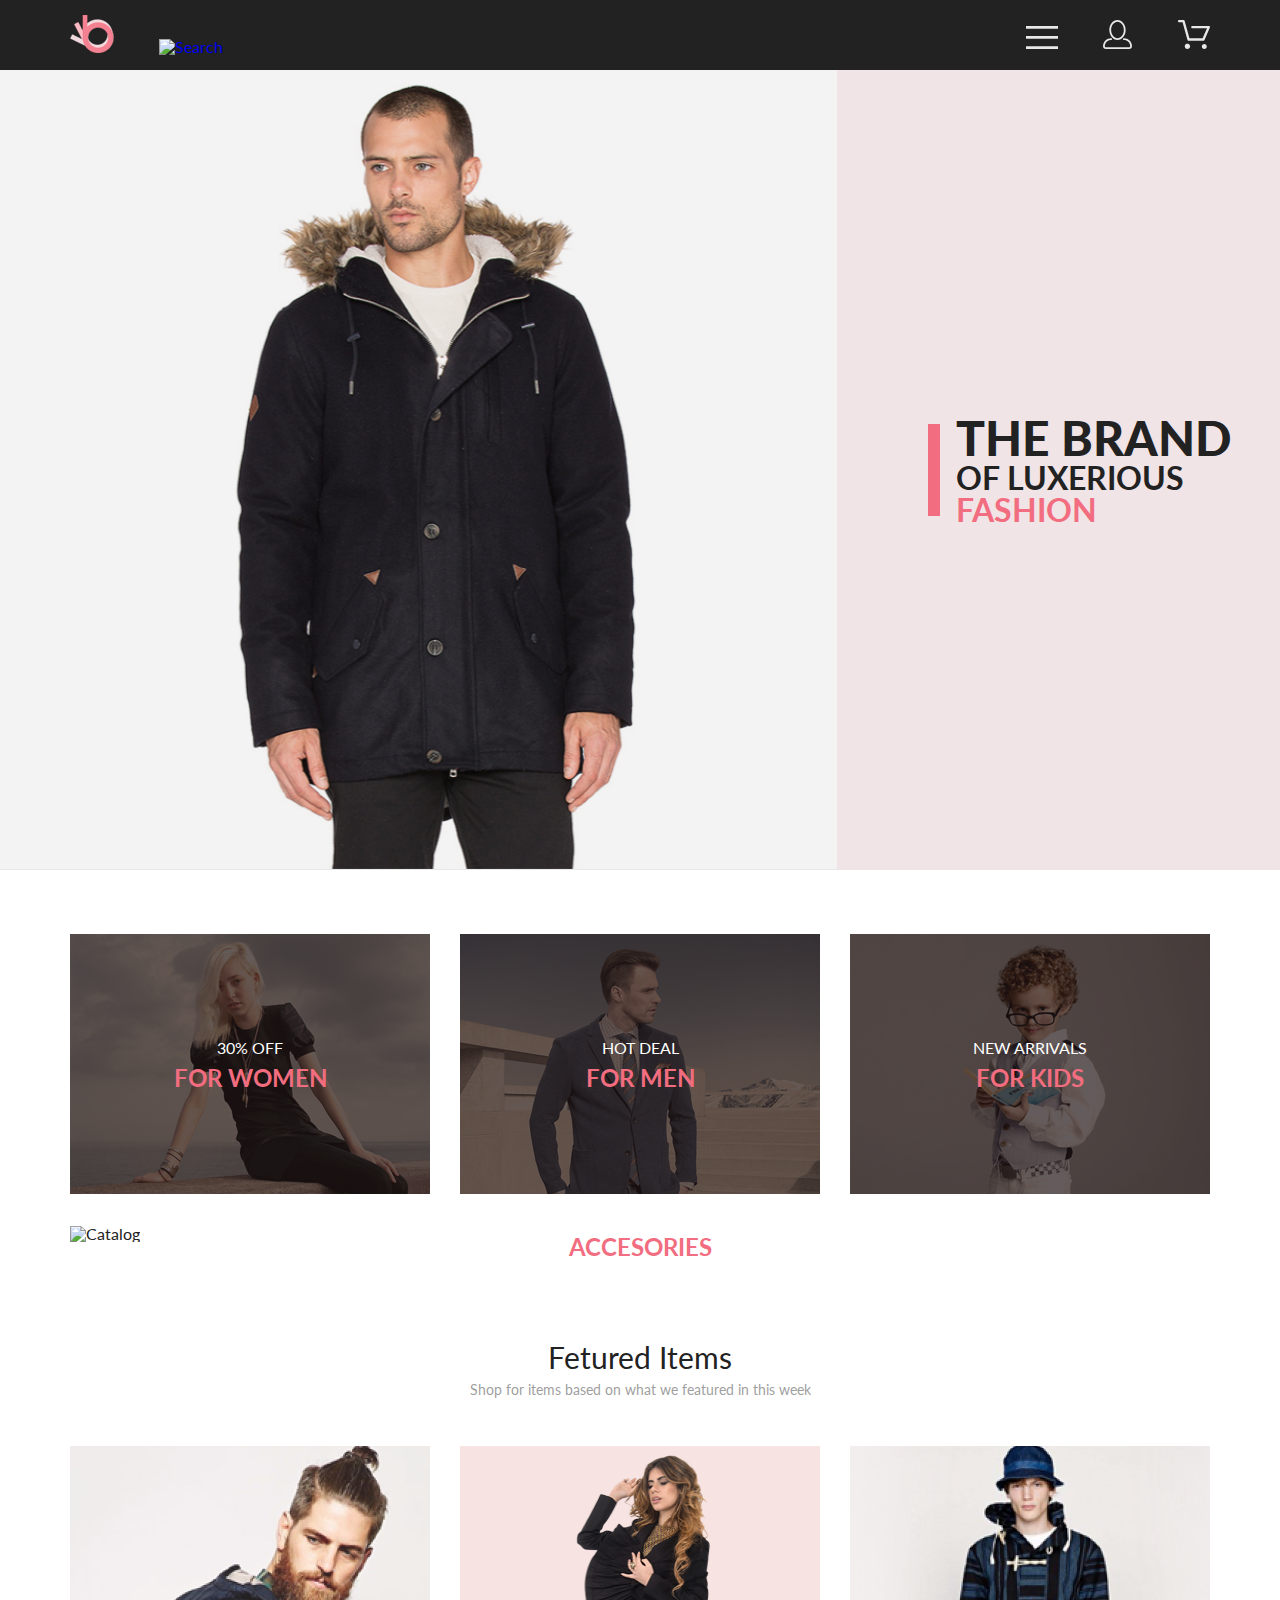
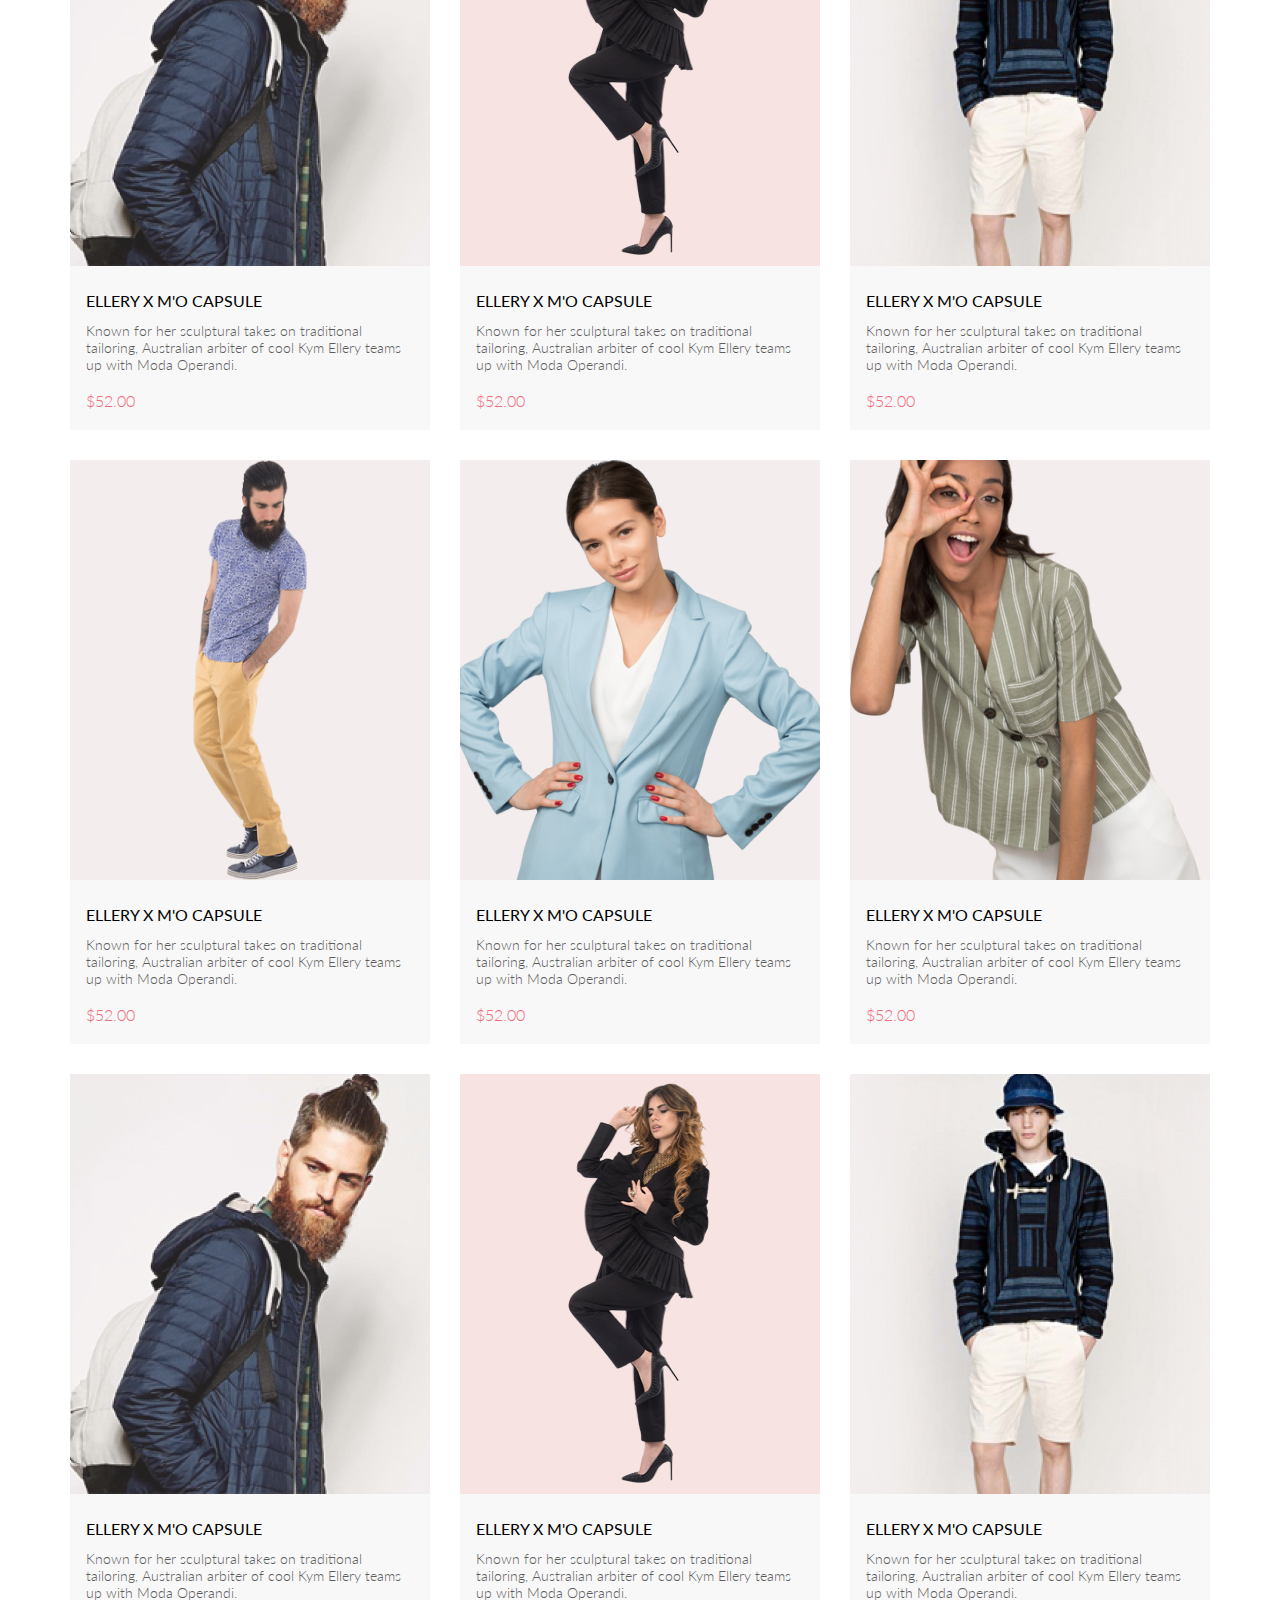
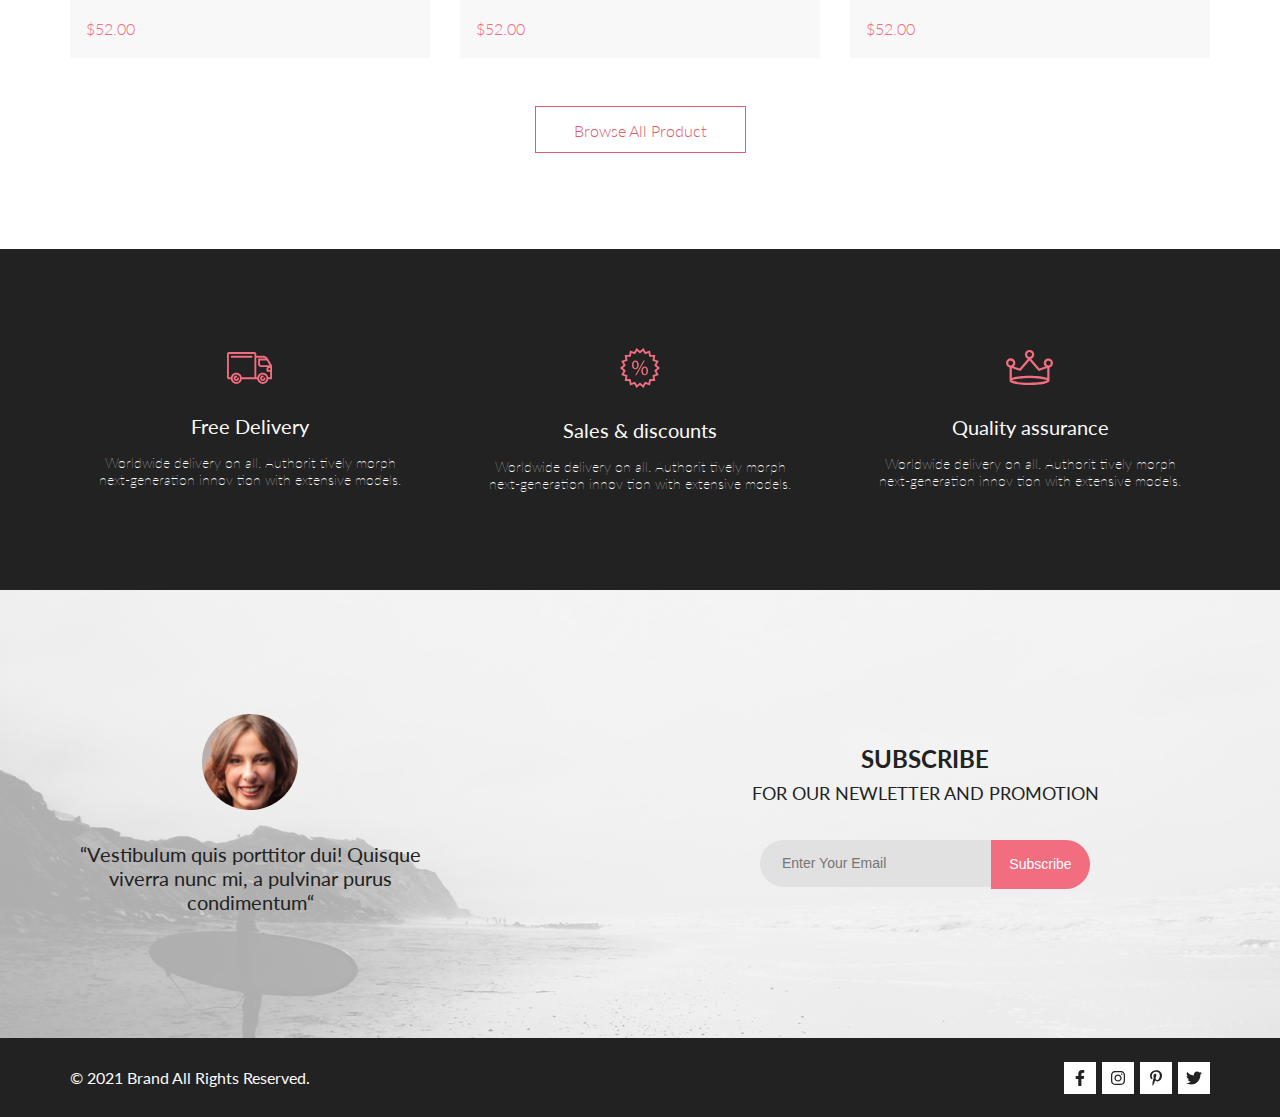
==== commit 7d3befa6: "Проверил на валидность" ====
--- a/index.html
+++ b/index.html
@@ -57,7 +57,7 @@
 	
 	</header>
 
-	<section class="promo promo__center">
+	<div class="promo promo__center">
 		<div class="promo__left">
 			<img src="images/promo_img.png" alt="Promo">
 		</div>
@@ -67,7 +67,7 @@
 				<p class="promo__caption-text">OF LUXERIOUS <span>FASHION</span></p>
 			</div>
 
-			<section class="menu hide">
+			<nav class="menu first hide">
 				<a href="#" class="button__close menu__close"><img src="images/Close.svg" alt="close"></a>
 				<details class="menu__caption" open>
 					<summary class="menu__item-caption">MENU</summary>
@@ -102,12 +102,12 @@
 						</ul>
 					</details>
 				</details>
-			</section>
-
-		</div>
-	</section>
-
-	<section class="catalog-box">
+			</nav>
+
+		</div>
+	</div>
+
+	<div class="catalog-box">
 		<div class="catalog center">
 			<div class="catalog__item">
 				<img src="images/Catalog_women_img.png" alt="Catalog">
@@ -139,7 +139,7 @@
 			</div>
 		</div>
 
-	</section>
+	</div>
 
 
 	<section class="product center">
--- a/css/style.css
+++ b/css/style.css
@@ -98,92 +98,6 @@
   vertical-align: middle;
 }
 
-@-webkit-keyframes snowflakes-fall {
-  0% {
-    top: -10%;
-  }
-  100% {
-    top: 100%;
-  }
-}
-
-@keyframes snowflakes-fall {
-  0% {
-    top: -10%;
-  }
-  100% {
-    top: 100%;
-  }
-}
-
-@-webkit-keyframes snowflakes-shake {
-  0% {
-    -webkit-transform: translateX(0px);
-            transform: translateX(0px);
-  }
-  50% {
-    -webkit-transform: translateX(80px);
-            transform: translateX(80px);
-  }
-  100% {
-    -webkit-transform: translateX(0px);
-            transform: translateX(0px);
-  }
-}
-
-@keyframes snowflakes-shake {
-  0% {
-    -webkit-transform: translateX(0px);
-            transform: translateX(0px);
-  }
-  50% {
-    -webkit-transform: translateX(80px);
-            transform: translateX(80px);
-  }
-  100% {
-    -webkit-transform: translateX(0px);
-            transform: translateX(0px);
-  }
-}
-
-@-webkit-keyframes cart-moving {
-  0% {
-    -webkit-transform: translateX(0px);
-            transform: translateX(0px);
-  }
-  50% {
-    -webkit-transform: translateX(-40px);
-            transform: translateX(-40px);
-  }
-  80% {
-    -webkit-transform: translateX(10px);
-            transform: translateX(10px);
-  }
-  100% {
-    -webkit-transform: translateX(0px);
-            transform: translateX(0px);
-  }
-}
-
-@keyframes cart-moving {
-  0% {
-    -webkit-transform: translateX(0px);
-            transform: translateX(0px);
-  }
-  50% {
-    -webkit-transform: translateX(-40px);
-            transform: translateX(-40px);
-  }
-  80% {
-    -webkit-transform: translateX(10px);
-            transform: translateX(10px);
-  }
-  100% {
-    -webkit-transform: translateX(0px);
-            transform: translateX(0px);
-  }
-}
-
 .snowflakes {
   display: none;
 }
@@ -278,22 +192,8 @@
   /* padding-right: calc(50% - 800px)  */
 }
 
-.promo__left {
-  width: 50%;
-  display: -webkit-box;
-  display: -ms-flexbox;
-  display: flex;
-  -webkit-box-pack: center;
-      -ms-flex-pack: center;
-          justify-content: center;
-  height: 100%;
-  text-align: center;
-}
-
 .promo__left img {
   height: 100%;
-  -o-object-fit: contain;
-     object-fit: contain;
 }
 
 .promo__right {
@@ -303,10 +203,10 @@
   -webkit-box-align: center;
       -ms-flex-align: center;
           align-items: center;
-  width: 50%;
+  width: 100%;
   height: 100%;
   background-color: #F1E4E6;
-  padding-left: 63px;
+  padding-left: 91px;
   position: relative;
 }
 
@@ -699,9 +599,7 @@
           justify-content: space-between;
   color: #222222;
   height: 448px;
-  background: url("../images/footer__background.png") no-repeat;
-  background-position: center bottom;
-  background-size: cover;
+  background: url("../images/footer__background.png") 0 0/100% 100% no-repeat;
 }
 
 .footer__main-left, .footer__main-right {
@@ -888,7 +786,7 @@
           align-items: center;
 }
 
-.subheader__caption {
+.subheader__captoin {
   font-size: 24px;
   line-height: 29px;
   font-weight: 400;
@@ -950,8 +848,8 @@
 
 .filter__item-caption img {
   position: absolute;
-  left: 50px;
-  top: 0px;
+  left: 65px;
+  top: 3px;
 }
 
 .filter__item-caption::after {
@@ -1263,8 +1161,6 @@
 }
 
 .cart__item-img {
-  -o-object-fit: cover;
-     object-fit: cover;
   height: 100%;
 }
 
@@ -1309,7 +1205,6 @@
   font-weight: 300;
   text-align: center;
   color: #000000;
-  text-transform: uppercase;
 }
 
 .cart__right {
@@ -1415,15 +1310,9 @@
   font-weight: bold;
 }
 
-.summary__line {
-  margin: 21px auto 0;
-  width: 273px;
-  border: 1px solid #E2E2E2;
-}
-
 .summary__button {
   display: block;
-  margin: 17px auto 0;
+  margin: 39px auto 0;
   height: 50px;
   width: 273px;
 }
@@ -1500,7 +1389,7 @@
   fill: #fff;
 }
 
-.registration__right {
+.registration__right * {
   width: 652px;
   text-align: start;
   font-size: 24px;
@@ -1529,10 +1418,8 @@
   padding: 0 20px 0 10px;
 }
 
-.info__caption {
-  font-size: 24px;
-  line-height: 28px;
-  font-weight: 300;
+.gender__label:hover {
+  cursor: pointer;
 }
 
 .info__text {
@@ -1541,15 +1428,11 @@
 
 .info__item {
   margin-top: 16px;
-  margin-left: 40px;
-  position: relative;
 }
 
 .info__item::before {
-  position: absolute;
-  left: -40px;
-  top: 5px;
   content: url("../images/Check.svg");
+  margin-right: 22px;
 }
 
 @media (max-width: 1139px) {
@@ -1571,9 +1454,6 @@
     padding-left: none;
     /* padding-right: calc(50% - 800px)  */
   }
-  .promo__left {
-    width: 50%;
-  }
   .promo__left img {
     -o-object-fit: contain;
        object-fit: contain;
@@ -1582,7 +1462,6 @@
   }
   .promo__right {
     height: 100%;
-    width: 50%;
     -webkit-box-pack: center;
         -ms-flex-pack: center;
             justify-content: center;
@@ -1633,7 +1512,7 @@
     -ms-flex-pack: distribute;
         justify-content: space-around;
   }
-  .product__items-price {
+  .product__item-price {
     font-size: 16px;
     line-height: 19px;
     font-weight: 300;
@@ -1674,9 +1553,6 @@
   .footer__buttom {
     padding: 0 32px;
   }
-  .product__footer {
-    margin-top: 129px;
-  }
   .subheader {
     padding: 0 16px;
   }
@@ -1722,82 +1598,6 @@
     width: 100%;
     padding: 0 24px;
   }
-  .description__long-line {
-    width: 641px;
-  }
-  .description__filter {
-    width: 350px;
-  }
-  .description__filter-box {
-    min-width: 110px;
-  }
-  .description__filter-caption {
-    font-size: 10px;
-    line-height: 12px;
-    font-weight: 400;
-    min-width: 80px;
-  }
-  .registration {
-    margin-top: 40px;
-    padding: 0 16px;
-  }
-  .registration__left {
-    min-width: 360px;
-    width: 50%;
-  }
-  .registration__right {
-    width: 50%;
-    padding-left: 22px;
-  }
-  .info__caption {
-    font-size: 16px;
-    line-height: 19px;
-    font-weight: 300;
-  }
-  .info__text {
-    font-size: 16px;
-    line-height: 19px;
-    font-weight: 300;
-  }
-  .info__item {
-    font-size: 16px;
-    line-height: 19px;
-    font-weight: 300;
-  }
-  .cart {
-    display: block;
-    margin-top: 59px;
-    padding: 0 16px;
-  }
-  .cart__left {
-    width: 100%;
-  }
-  .cart__item-input {
-    font-size: 18px;
-    line-height: 22px;
-    font-weight: 400;
-  }
-  .cart__right {
-    margin-top: 64px;
-    display: -webkit-box;
-    display: -ms-flexbox;
-    display: flex;
-    width: 100%;
-    -webkit-column-gap: 16px;
-            column-gap: 16px;
-  }
-  .cart__buttons {
-    margin-top: 62px;
-    -webkit-box-pack: center;
-        -ms-flex-pack: center;
-            justify-content: center;
-    -webkit-column-gap: 49px;
-            column-gap: 49px;
-  }
-  .adress {
-    min-width: 360px;
-    width: 100%;
-  }
 }
 
 @media (max-width: 767px) {
@@ -1815,7 +1615,6 @@
     width: 0;
   }
   .promo__right {
-    width: 100%;
     padding-left: 0;
   }
   .promo__caption {
@@ -1920,32 +1719,22 @@
     display: block;
   }
   .subheader__left {
-    height: 50%;
-    -webkit-box-pack: center;
-        -ms-flex-pack: center;
-            justify-content: center;
-    -webkit-box-align: center;
-        -ms-flex-align: center;
-            align-items: center;
-  }
-  .subheader__left-cart {
-    height: 100%;
-  }
-  .subheader__right {
-    height: 50%;
     height: auto;
     -webkit-box-pack: center;
         -ms-flex-pack: center;
             justify-content: center;
   }
-  .subheader__caption {
+  .subheader__right {
+    height: auto;
+    -webkit-box-pack: center;
+        -ms-flex-pack: center;
+            justify-content: center;
+  }
+  .subheader__captoin {
     margin-top: 24px;
   }
-  .subheader__caption-cart {
-    margin-top: 0;
-  }
   .subheader__path {
-    margin-top: 20px;
+    margin-top: 32px;
   }
   .filter__caption-first {
     height: 100%;
@@ -1968,7 +1757,6 @@
   .filter__item-caption img {
     margin-left: -55px;
     padding: 0;
-    top: 10px;
     width: 38px;
     height: 25px;
     -o-object-fit: cover;
@@ -1990,93 +1778,8 @@
   .description__button {
     margin-top: 64px;
   }
-  .registration {
-    display: block;
-    padding: 0;
-  }
-  .registration__left {
-    width: 100%;
-    padding: 0 16px;
-  }
-  .registration__right {
-    width: 100%;
-    padding-left: 0;
-    margin-top: 40px;
-    padding: 0 16px;
-  }
-  .cart {
-    margin-top: 7px;
-  }
-  .cart__right {
-    margin-top: 48px;
-    display: block;
-  }
-  .cart__buttons {
-    margin-top: 30px;
-    -webkit-column-gap: 10px;
-            column-gap: 10px;
-  }
-  .cart__button {
-    height: 32px;
-    margin-top: 0;
-    font-size: 12px;
-    line-height: 32px;
-    font-weight: 400;
-    text-transform: none;
-  }
-  .cart__content {
-    padding: 13px 17px;
-  }
-  .cart__item {
-    height: 188px;
-    margin-top: 32px;
-  }
-  .cart__item-img {
-    width: 143px;
-    height: 188px;
-  }
-  .cart__item-caption {
-    font-size: 16px;
-    line-height: 19px;
-    font-weight: 400;
-    margin-bottom: 25px;
-  }
-  .cart__item-input {
-    width: 24px;
-    height: 14px;
-    left: 85px;
-    font-size: 10px;
-    line-height: 12px;
-    font-weight: 300;
-  }
-  .adress {
-    min-width: 0;
-    width: 100%;
-  }
-  .adress__button {
-    margin-top: 24px;
-    font-size: 11px;
-    line-height: 34px;
-    font-weight: 400;
-  }
-  .item__text {
-    font-size: 14px;
-    line-height: 17px;
-    font-weight: 400;
-  }
-  .button__close {
-    top: 17px;
-    right: 12px;
-  }
-  .summary {
-    width: 100%;
-  }
-  .summary__button {
-    margin-top: 17px;
-    height: 50px;
-    font-size: 16px;
-    line-height: 50px;
-    font-weight: 300;
+  .product-footer__top {
+    display: none;
   }
 }
 /*# sourceMappingURL=style.css.map */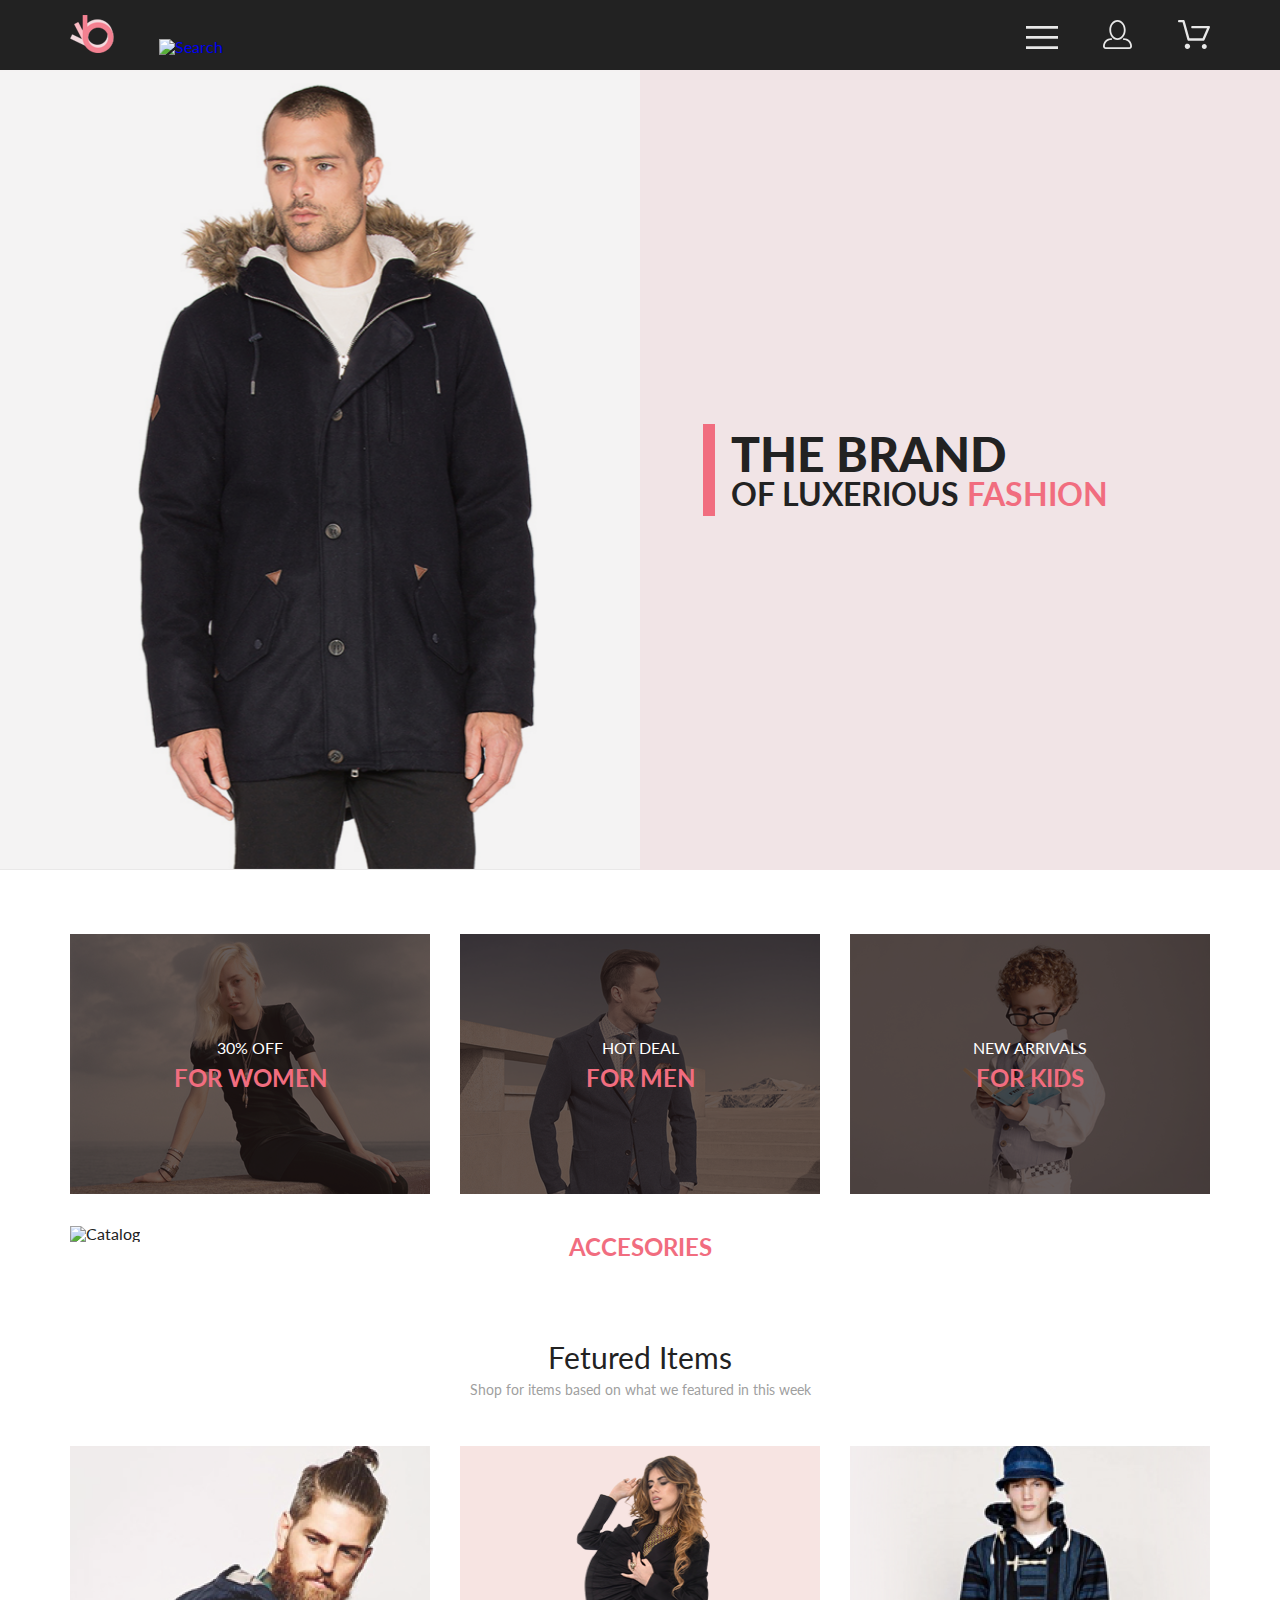
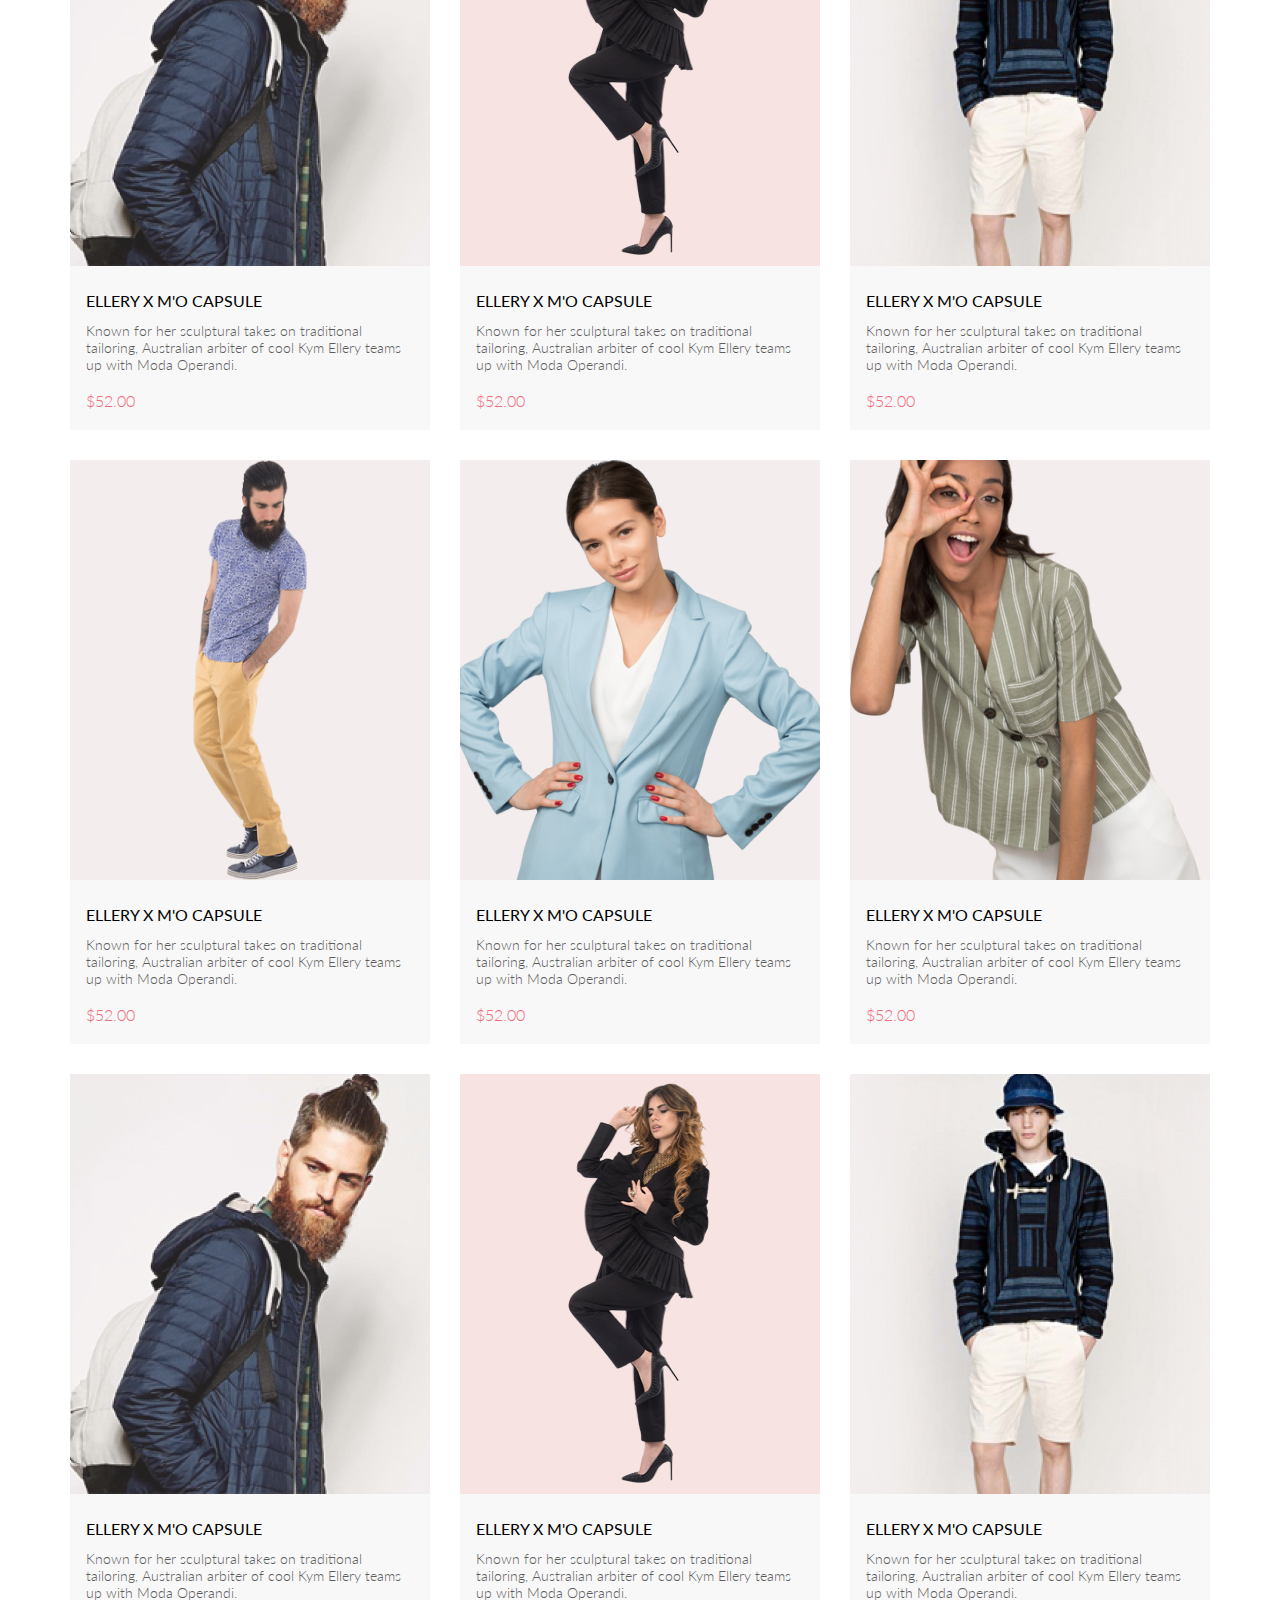
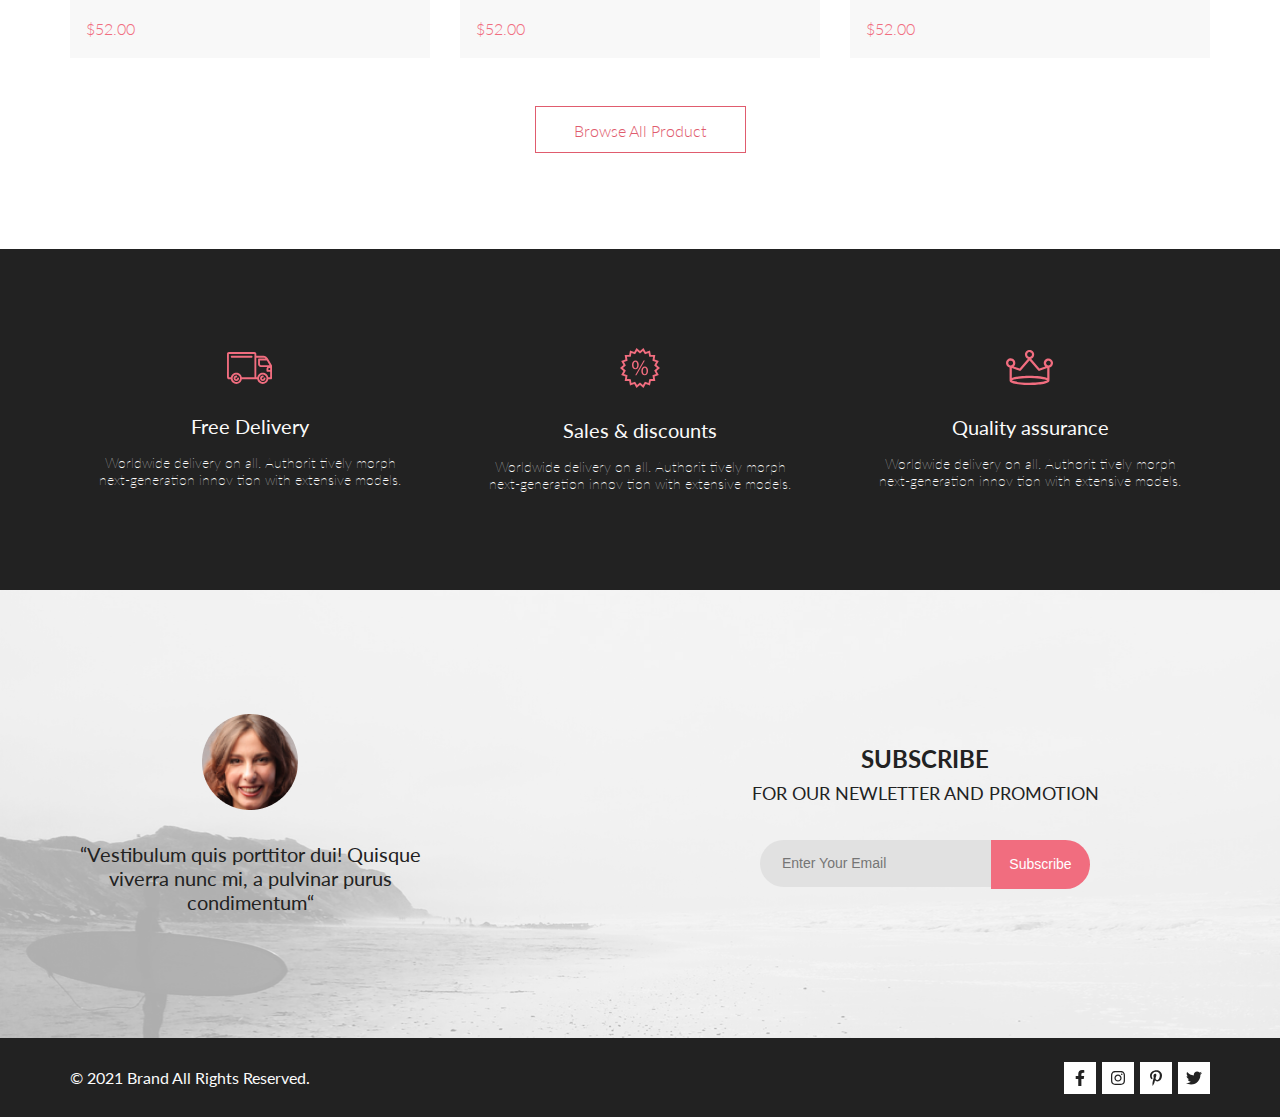
==== commit af747543: "Доделал адаптив всего сайта. Валидно" ====
--- a/index.html
+++ b/index.html
@@ -67,7 +67,7 @@
 				<p class="promo__caption-text">OF LUXERIOUS <span>FASHION</span></p>
 			</div>
 
-			<nav class="menu first hide">
+			<nav class="menu hide">
 				<a href="#" class="button__close menu__close"><img src="images/Close.svg" alt="close"></a>
 				<details class="menu__caption" open>
 					<summary class="menu__item-caption">MENU</summary>
--- a/css/style.css
+++ b/css/style.css
@@ -98,6 +98,92 @@
   vertical-align: middle;
 }
 
+@-webkit-keyframes snowflakes-fall {
+  0% {
+    top: -10%;
+  }
+  100% {
+    top: 100%;
+  }
+}
+
+@keyframes snowflakes-fall {
+  0% {
+    top: -10%;
+  }
+  100% {
+    top: 100%;
+  }
+}
+
+@-webkit-keyframes snowflakes-shake {
+  0% {
+    -webkit-transform: translateX(0px);
+            transform: translateX(0px);
+  }
+  50% {
+    -webkit-transform: translateX(80px);
+            transform: translateX(80px);
+  }
+  100% {
+    -webkit-transform: translateX(0px);
+            transform: translateX(0px);
+  }
+}
+
+@keyframes snowflakes-shake {
+  0% {
+    -webkit-transform: translateX(0px);
+            transform: translateX(0px);
+  }
+  50% {
+    -webkit-transform: translateX(80px);
+            transform: translateX(80px);
+  }
+  100% {
+    -webkit-transform: translateX(0px);
+            transform: translateX(0px);
+  }
+}
+
+@-webkit-keyframes cart-moving {
+  0% {
+    -webkit-transform: translateX(0px);
+            transform: translateX(0px);
+  }
+  50% {
+    -webkit-transform: translateX(-40px);
+            transform: translateX(-40px);
+  }
+  80% {
+    -webkit-transform: translateX(10px);
+            transform: translateX(10px);
+  }
+  100% {
+    -webkit-transform: translateX(0px);
+            transform: translateX(0px);
+  }
+}
+
+@keyframes cart-moving {
+  0% {
+    -webkit-transform: translateX(0px);
+            transform: translateX(0px);
+  }
+  50% {
+    -webkit-transform: translateX(-40px);
+            transform: translateX(-40px);
+  }
+  80% {
+    -webkit-transform: translateX(10px);
+            transform: translateX(10px);
+  }
+  100% {
+    -webkit-transform: translateX(0px);
+            transform: translateX(0px);
+  }
+}
+
 .snowflakes {
   display: none;
 }
@@ -192,8 +278,22 @@
   /* padding-right: calc(50% - 800px)  */
 }
 
+.promo__left {
+  width: 50%;
+  display: -webkit-box;
+  display: -ms-flexbox;
+  display: flex;
+  -webkit-box-pack: center;
+      -ms-flex-pack: center;
+          justify-content: center;
+  height: 100%;
+  text-align: center;
+}
+
 .promo__left img {
   height: 100%;
+  -o-object-fit: contain;
+     object-fit: contain;
 }
 
 .promo__right {
@@ -203,10 +303,10 @@
   -webkit-box-align: center;
       -ms-flex-align: center;
           align-items: center;
-  width: 100%;
+  width: 50%;
   height: 100%;
   background-color: #F1E4E6;
-  padding-left: 91px;
+  padding-left: 63px;
   position: relative;
 }
 
@@ -599,7 +699,9 @@
           justify-content: space-between;
   color: #222222;
   height: 448px;
-  background: url("../images/footer__background.png") 0 0/100% 100% no-repeat;
+  background: url("../images/footer__background.png") no-repeat;
+  background-position: center bottom;
+  background-size: cover;
 }
 
 .footer__main-left, .footer__main-right {
@@ -786,7 +888,7 @@
           align-items: center;
 }
 
-.subheader__captoin {
+.subheader__caption {
   font-size: 24px;
   line-height: 29px;
   font-weight: 400;
@@ -979,6 +1081,12 @@
   height: 777px;
   background-color: #F7F7F7;
   text-align: center;
+  display: -webkit-box;
+  display: -ms-flexbox;
+  display: flex;
+  -webkit-box-pack: justify;
+      -ms-flex-pack: justify;
+          justify-content: space-between;
 }
 
 .description {
@@ -1161,6 +1269,8 @@
 }
 
 .cart__item-img {
+  -o-object-fit: cover;
+     object-fit: cover;
   height: 100%;
 }
 
@@ -1205,6 +1315,7 @@
   font-weight: 300;
   text-align: center;
   color: #000000;
+  text-transform: uppercase;
 }
 
 .cart__right {
@@ -1310,9 +1421,15 @@
   font-weight: bold;
 }
 
+.summary__line {
+  margin: 21px auto 0;
+  width: 273px;
+  border: 1px solid #E2E2E2;
+}
+
 .summary__button {
   display: block;
-  margin: 39px auto 0;
+  margin: 17px auto 0;
   height: 50px;
   width: 273px;
 }
@@ -1389,7 +1506,7 @@
   fill: #fff;
 }
 
-.registration__right * {
+.registration__right {
   width: 652px;
   text-align: start;
   font-size: 24px;
@@ -1422,17 +1539,27 @@
   cursor: pointer;
 }
 
+.info__caption {
+  font-size: 24px;
+  line-height: 28px;
+  font-weight: 300;
+}
+
 .info__text {
   margin: 22px 0;
 }
 
 .info__item {
   margin-top: 16px;
+  margin-left: 40px;
+  position: relative;
 }
 
 .info__item::before {
+  position: absolute;
+  left: -40px;
+  top: 5px;
   content: url("../images/Check.svg");
-  margin-right: 22px;
 }
 
 @media (max-width: 1139px) {
@@ -1454,6 +1581,9 @@
     padding-left: none;
     /* padding-right: calc(50% - 800px)  */
   }
+  .promo__left {
+    width: 50%;
+  }
   .promo__left img {
     -o-object-fit: contain;
        object-fit: contain;
@@ -1462,6 +1592,7 @@
   }
   .promo__right {
     height: 100%;
+    width: 50%;
     -webkit-box-pack: center;
         -ms-flex-pack: center;
             justify-content: center;
@@ -1512,7 +1643,7 @@
     -ms-flex-pack: distribute;
         justify-content: space-around;
   }
-  .product__item-price {
+  .product__items-price {
     font-size: 16px;
     line-height: 19px;
     font-weight: 300;
@@ -1553,6 +1684,9 @@
   .footer__buttom {
     padding: 0 32px;
   }
+  .product__footer {
+    margin-top: 129px;
+  }
   .subheader {
     padding: 0 16px;
   }
@@ -1586,8 +1720,12 @@
   .slider {
     height: 624px;
   }
-  .slider img {
+  .slider__img {
     height: 100%;
+  }
+  .slider__buttton {
+    max-height: 47px;
+    max-width: 47px;
   }
   .description {
     margin: 0 auto;
@@ -1598,6 +1736,70 @@
     width: 100%;
     padding: 0 24px;
   }
+  .description__long-line {
+    width: 641px;
+  }
+  .registration {
+    margin-top: 40px;
+    padding: 0 16px;
+  }
+  .registration__left {
+    min-width: 360px;
+    width: 50%;
+  }
+  .registration__right {
+    width: 50%;
+    padding-left: 22px;
+  }
+  .info__caption {
+    font-size: 16px;
+    line-height: 19px;
+    font-weight: 300;
+  }
+  .info__text {
+    font-size: 16px;
+    line-height: 19px;
+    font-weight: 300;
+  }
+  .info__item {
+    font-size: 16px;
+    line-height: 19px;
+    font-weight: 300;
+  }
+  .cart {
+    display: block;
+    margin-top: 59px;
+    padding: 0 16px;
+  }
+  .cart__left {
+    width: 100%;
+  }
+  .cart__item-input {
+    font-size: 18px;
+    line-height: 22px;
+    font-weight: 400;
+  }
+  .cart__right {
+    margin-top: 64px;
+    display: -webkit-box;
+    display: -ms-flexbox;
+    display: flex;
+    width: 100%;
+    -webkit-column-gap: 16px;
+            column-gap: 16px;
+  }
+  .cart__buttons {
+    margin-top: 62px;
+    -webkit-box-pack: center;
+        -ms-flex-pack: center;
+            justify-content: center;
+    -webkit-column-gap: 49px;
+            column-gap: 49px;
+  }
+  .adress {
+    min-width: 360px;
+    width: 100%;
+  }
 }
 
 @media (max-width: 767px) {
@@ -1615,6 +1817,7 @@
     width: 0;
   }
   .promo__right {
+    width: 100%;
     padding-left: 0;
   }
   .promo__caption {
@@ -1719,22 +1922,37 @@
     display: block;
   }
   .subheader__left {
+    height: 50%;
+    -webkit-box-pack: center;
+        -ms-flex-pack: center;
+            justify-content: center;
+    -webkit-box-align: center;
+        -ms-flex-align: center;
+            align-items: center;
+  }
+  .subheader__left-cart {
+    height: 100%;
+  }
+  .subheader__right {
+    height: 50%;
     height: auto;
     -webkit-box-pack: center;
         -ms-flex-pack: center;
             justify-content: center;
   }
-  .subheader__right {
-    height: auto;
-    -webkit-box-pack: center;
-        -ms-flex-pack: center;
-            justify-content: center;
-  }
-  .subheader__captoin {
+  .subheader__caption {
     margin-top: 24px;
   }
+  .subheader__caption-cart {
+    margin-top: 0;
+  }
   .subheader__path {
-    margin-top: 32px;
+    margin-top: 20px;
+  }
+  .filter__caption {
+    font-size: 12px;
+    line-height: 14px;
+    font-weight: 400;
   }
   .filter__caption-first {
     height: 100%;
@@ -1750,22 +1968,31 @@
     color: #fff;
     display: block;
     padding: 0;
-    font-size: 12px;
-    line-height: 14px;
-    font-weight: 400;
   }
   .filter__item-caption img {
     margin-left: -55px;
     padding: 0;
+    top: 10px;
     width: 38px;
     height: 25px;
     -o-object-fit: cover;
        object-fit: cover;
   }
-  .slider img {
+  .slider {
+    position: relative;
+  }
+  .slider__img {
     width: 100%;
     -o-object-fit: contain;
        object-fit: contain;
+  }
+  .slider__button {
+    position: absolute;
+    z-index: 10;
+    top: calc(50% - 24px);
+  }
+  .slider__button:last-child {
+    right: 0;
   }
   .description__long-line {
     margin-top: 32px;
@@ -1773,13 +2000,108 @@
     padding: 0 100px;
   }
   .description__filter {
+    width: 350px;
     margin-top: 50px;
+  }
+  .description__filter-box {
+    min-width: 110px;
+  }
+  .description__filter-caption {
+    font-size: 10px;
+    line-height: 12px;
+    font-weight: 400;
+    min-width: 80px;
   }
   .description__button {
     margin-top: 64px;
   }
-  .product-footer__top {
-    display: none;
+  .registration {
+    display: block;
+    padding: 0;
+  }
+  .registration__left {
+    width: 100%;
+    padding: 0 16px;
+  }
+  .registration__right {
+    width: 100%;
+    padding-left: 0;
+    margin-top: 40px;
+    padding: 0 16px;
+  }
+  .cart {
+    margin-top: 7px;
+  }
+  .cart__right {
+    margin-top: 48px;
+    display: block;
+  }
+  .cart__buttons {
+    margin-top: 30px;
+    -webkit-column-gap: 10px;
+            column-gap: 10px;
+  }
+  .cart__button {
+    height: 32px;
+    margin-top: 0;
+    font-size: 12px;
+    line-height: 32px;
+    font-weight: 400;
+    text-transform: none;
+  }
+  .cart__content {
+    padding: 13px 17px;
+  }
+  .cart__item {
+    height: 188px;
+    margin-top: 32px;
+  }
+  .cart__item-img {
+    width: 143px;
+    height: 188px;
+  }
+  .cart__item-caption {
+    font-size: 16px;
+    line-height: 19px;
+    font-weight: 400;
+    margin-bottom: 25px;
+  }
+  .cart__item-input {
+    width: 24px;
+    height: 14px;
+    left: 85px;
+    font-size: 10px;
+    line-height: 12px;
+    font-weight: 300;
+  }
+  .adress {
+    min-width: 0;
+    width: 100%;
+  }
+  .adress__button {
+    margin-top: 24px;
+    font-size: 11px;
+    line-height: 34px;
+    font-weight: 400;
+  }
+  .item__text {
+    font-size: 14px;
+    line-height: 17px;
+    font-weight: 400;
+  }
+  .button__close {
+    top: 17px;
+    right: 12px;
+  }
+  .summary {
+    width: 100%;
+  }
+  .summary__button {
+    margin-top: 17px;
+    height: 50px;
+    font-size: 16px;
+    line-height: 50px;
+    font-weight: 300;
   }
 }
 /*# sourceMappingURL=style.css.map */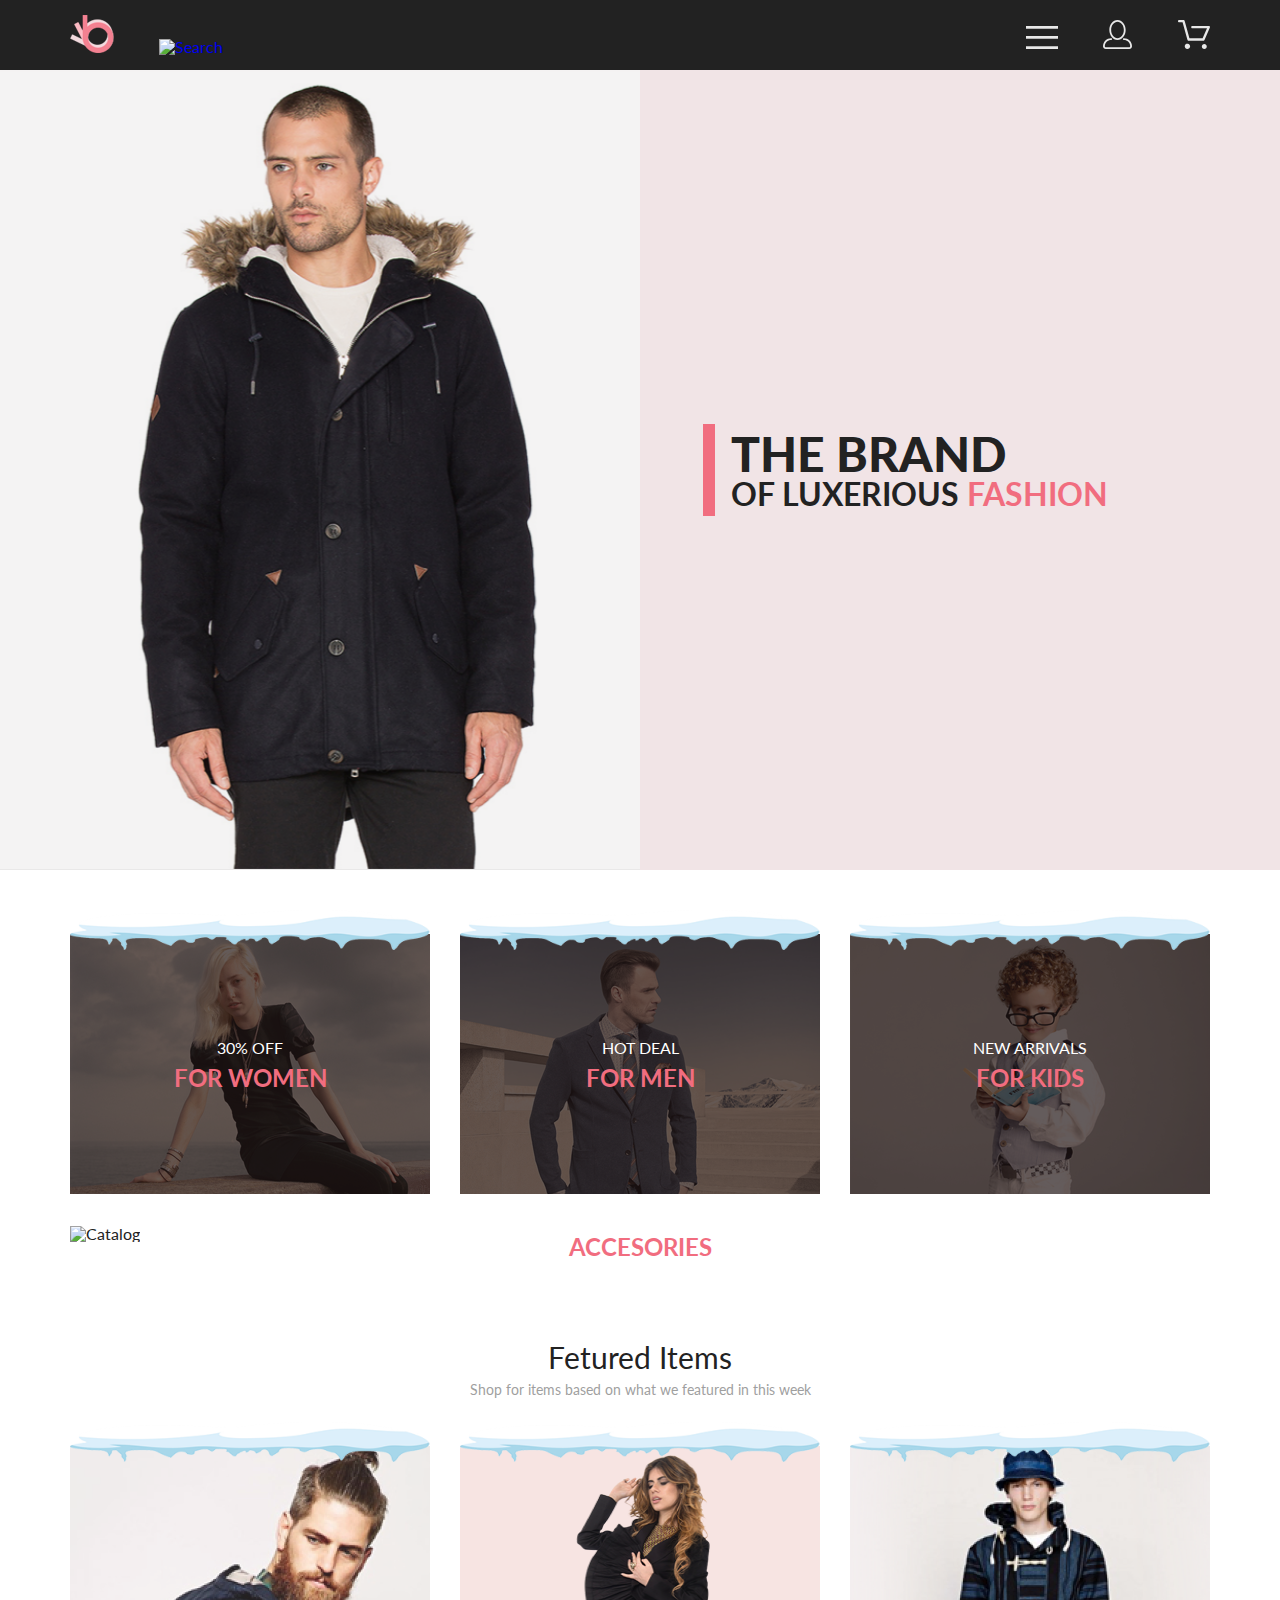
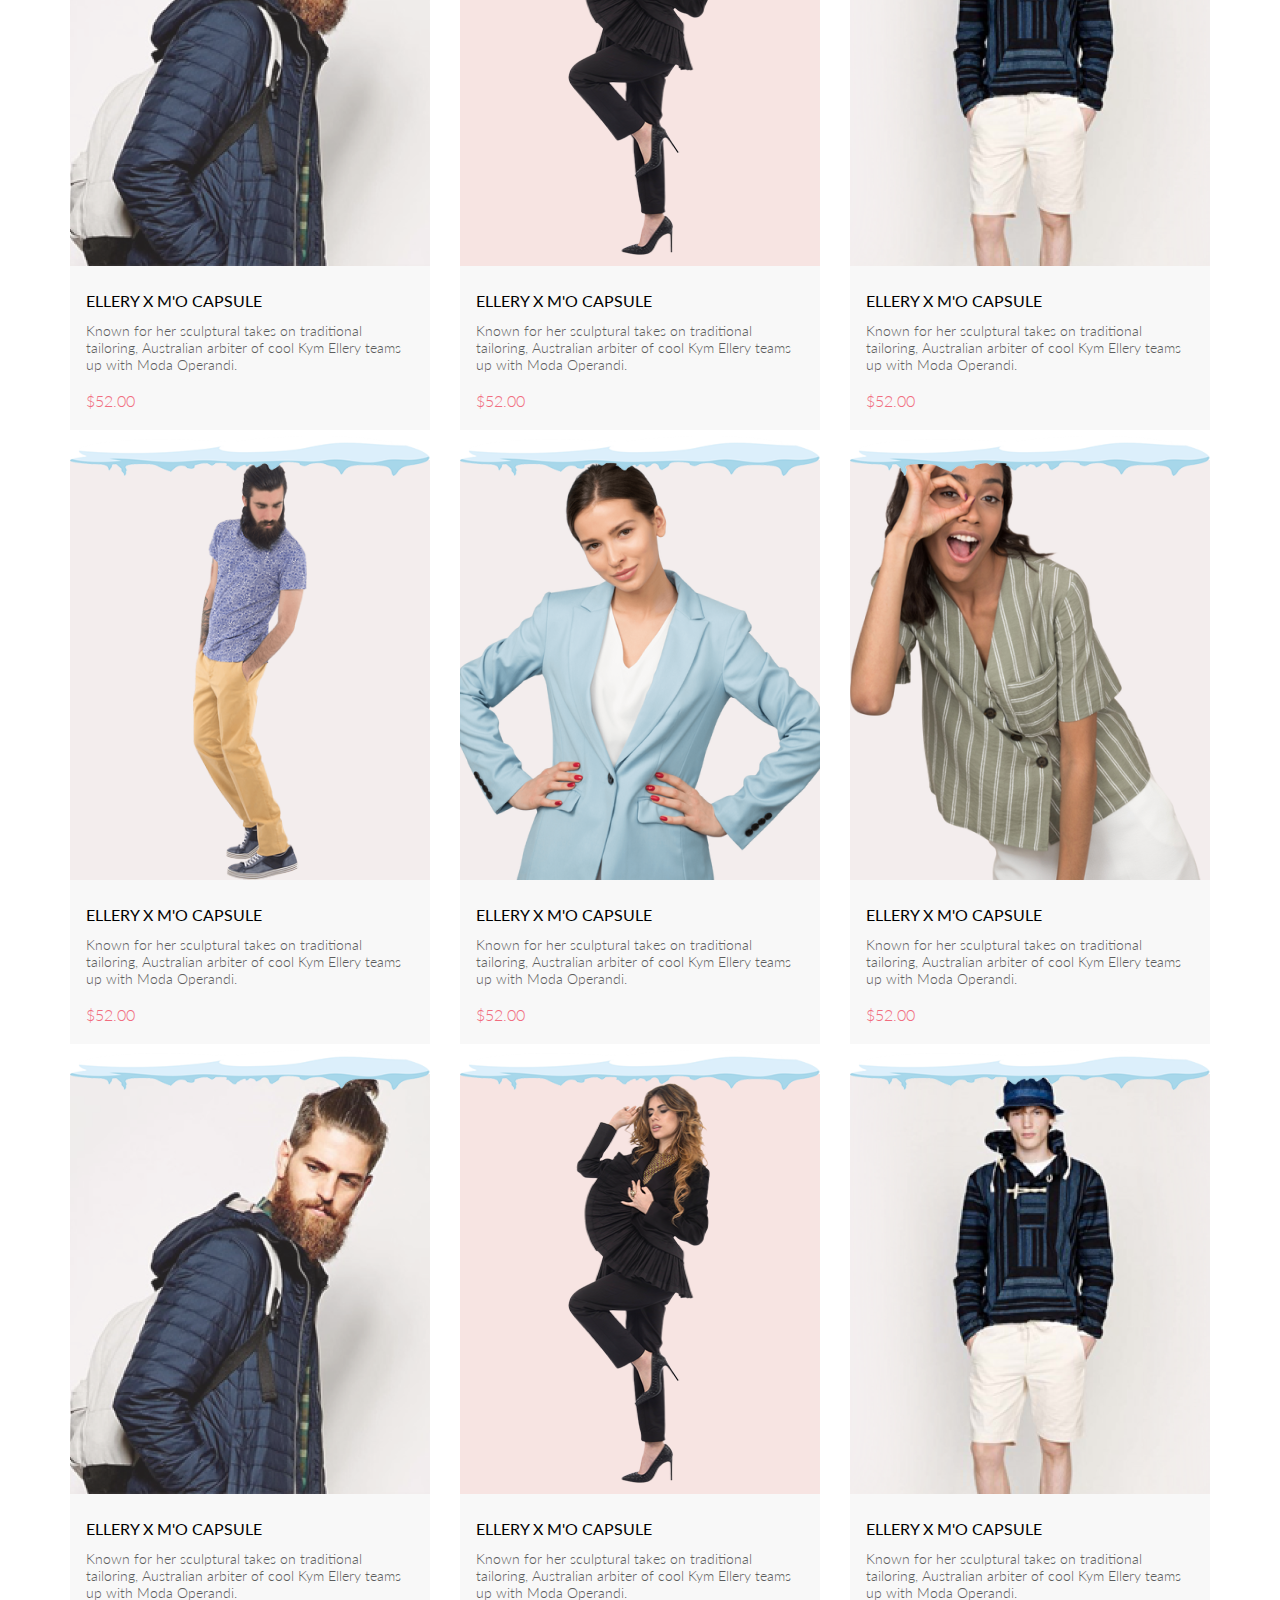
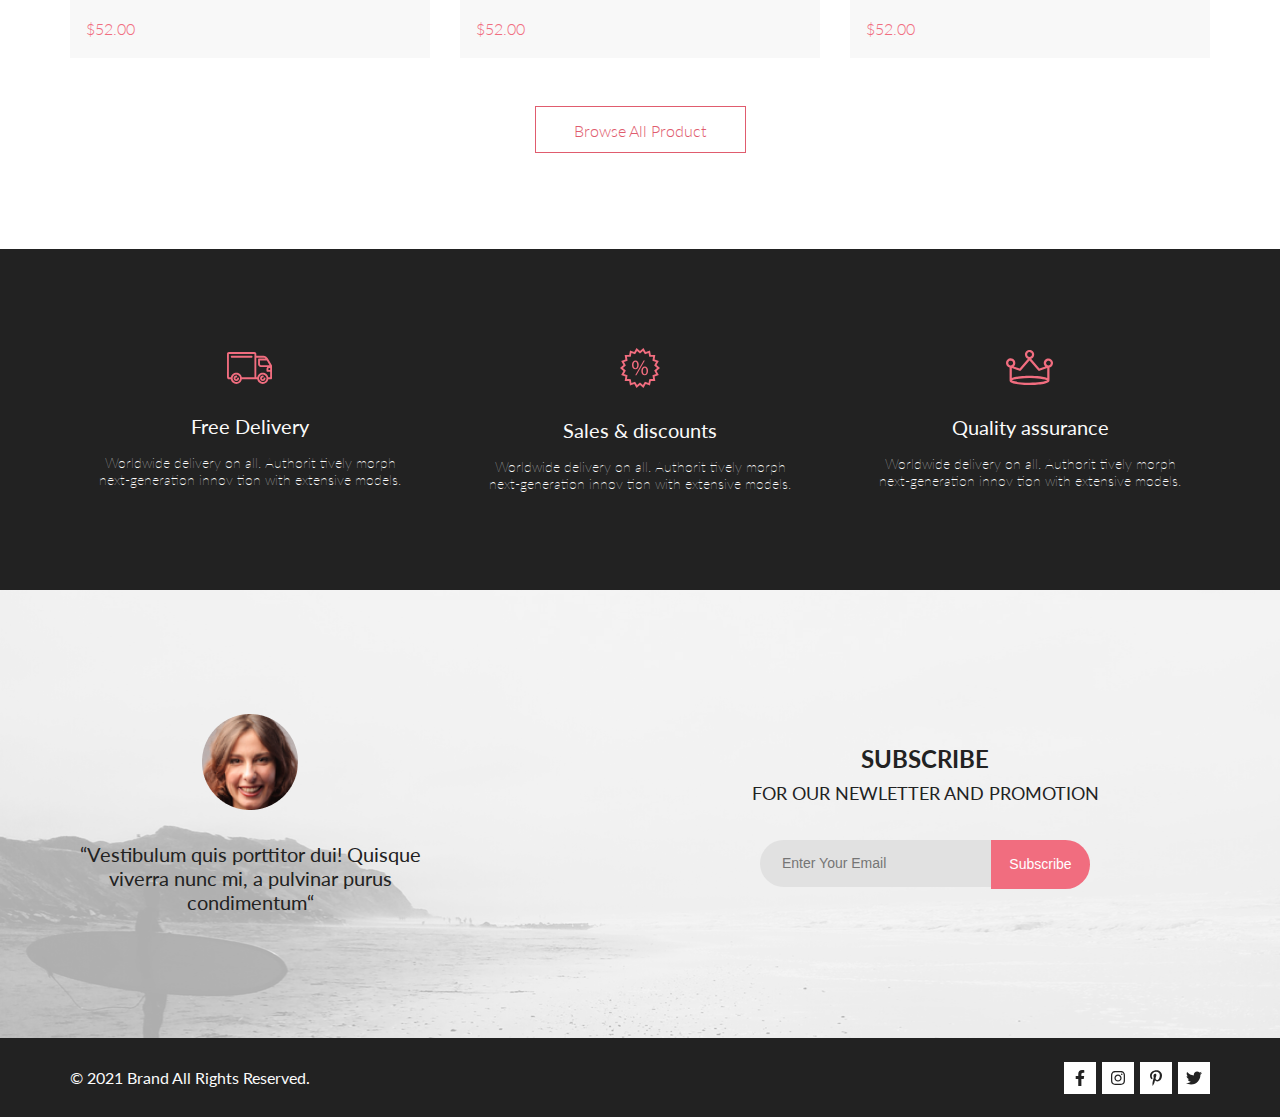
==== commit 848ec853: "Сделал меню" ====
--- a/index.html
+++ b/index.html
@@ -50,60 +50,60 @@
 			<a class="header__link" href="#"><img class="header__icons" src="images/search.svg" alt="Search"></a>
 		</div>
 		<div class="header__right">
-			<a class="header__link" href="#"><img class="header__icons" src="images/menu.svg" alt="Menu"></a>
-			<a class="header__link header__link-registration" href="registration.html"><img class="header__icons" src="images/users.svg"	alt="User"></a>
-			<a class="header__link header__link-cart" href="cart.html"><img class="header__icons" src="images/basket.svg" alt="Basket"></a>
-		</div>
-	
-	</header>
-
-	<div class="promo promo__center">
-		<div class="promo__left">
-			<img src="images/promo_img.png" alt="Promo">
-		</div>
-		<div class="promo__right">
-			<div class="promo__caption">
-				<h1 class="promo__caption-title">THE BRAND</h1>
-				<p class="promo__caption-text">OF LUXERIOUS <span>FASHION</span></p>
-			</div>
-
-			<nav class="menu hide">
+			<input type="checkbox" name="" id="switcher">
+			<label for="switcher"><img class="header__icons" src="images/menu.svg" alt="Menu"></label>
+			<nav class="menu header__menu">
 				<a href="#" class="button__close menu__close"><img src="images/Close.svg" alt="close"></a>
 				<details class="menu__caption" open>
 					<summary class="menu__item-caption">MENU</summary>
 					<details open>
 						<summary class="menu__item-name">MAN</summary>
 						<ul>
-							<li><a href="#">Accessories</a></li>
-							<li><a href="#">Bags</a></li>
-							<li><a href="#">Denim</a></li>
-							<li><a href="#">T-Shirts</a></li>
+							<li><a href="catalog.html">Accessories</a></li>
+							<li><a href="catalog.html">Bags</a></li>
+							<li><a href="catalog.html">Denim</a></li>
+							<li><a href="catalog.html">T-Shirts</a></li>
 						</ul>
 					</details>
 					<details open>
 						<summary class="menu__item-name">WOMAN</summary>
 						<ul>
-							<li><a href="#">Accessories</a></li>
-							<li><a href="#">Jackets & Coats</a></li>
-							<li><a href="#">Polos</a></li>
-							<li><a href="#">Shirts</a></li>
-							<li><a href="#">T-Shirts</a></li>
+							<li><a href="catalog.html">Accessories</a></li>
+							<li><a href="catalog.html">Jackets & Coats</a></li>
+							<li><a href="catalog.html">Polos</a></li>
+							<li><a href="catalog.html">Shirts</a></li>
+							<li><a href="catalog.html">T-Shirts</a></li>
 						</ul>
 					</details>
 					<details open>
 						<summary class="menu__item-name">KIDS</summary>
 						<ul>
-							<li><a href="#">Accessories</a></li>
-							<li><a href="#">Bags</a></li>
-							<li><a href="#">Jackets & Coats</a></li>
-							<li><a href="#">Polos</a></li>
-							<li><a href="#">Shirts</a></li>
-							<li><a href="#">T-Shirts</a></li>
+							<li><a href="catalog.html">Accessories</a></li>
+							<li><a href="catalog.html">Bags</a></li>
+							<li><a href="catalog.html">Jackets & Coats</a></li>
+							<li><a href="catalog.html">Polos</a></li>
+							<li><a href="catalog.html">Shirts</a></li>
+							<li><a href="catalog.html">T-Shirts</a></li>
 						</ul>
 					</details>
 				</details>
 			</nav>
 
+			<a class="header__link header__link-registration" href="registration.html"><img class="header__icons" src="images/users.svg"	alt="User"></a>
+			<a class="header__link header__link-cart" href="cart.html"><img class="header__icons" src="images/basket.svg" alt="Basket"></a>
+		</div>
+	
+	</header>
+
+	<div class="promo promo__center">
+		<div class="promo__left">
+			<img src="images/promo_img.png" alt="Promo">
+		</div>
+		<div class="promo__right">
+			<div class="promo__caption">
+				<h1 class="promo__caption-title">THE BRAND</h1>
+				<p class="promo__caption-text">OF LUXERIOUS <span>FASHION</span></p>
+			</div>
 		</div>
 	</div>
 
--- a/css/style.css
+++ b/css/style.css
@@ -188,6 +188,158 @@
   display: none;
 }
 
+@keyframes snowflakes-fall {
+  0% {
+    top: -10%;
+  }
+  100% {
+    top: 100%;
+  }
+}
+
+@keyframes snowflakes-shake {
+  0% {
+    -webkit-transform: translateX(0px);
+            transform: translateX(0px);
+  }
+  50% {
+    -webkit-transform: translateX(80px);
+            transform: translateX(80px);
+  }
+  100% {
+    -webkit-transform: translateX(0px);
+            transform: translateX(0px);
+  }
+}
+
+@keyframes cart-moving {
+  0% {
+    -webkit-transform: translateX(0px);
+            transform: translateX(0px);
+  }
+  50% {
+    -webkit-transform: translateX(-40px);
+            transform: translateX(-40px);
+  }
+  80% {
+    -webkit-transform: translateX(10px);
+            transform: translateX(10px);
+  }
+  100% {
+    -webkit-transform: translateX(0px);
+            transform: translateX(0px);
+  }
+}
+
+.snowflakes {
+  display: block;
+}
+
+.snowflake {
+  color: #fff;
+  font-size: 1em;
+  font-family: Arial, sans-serif;
+  text-shadow: 0 0 5px #000;
+}
+
+.snowflake {
+  position: fixed;
+  top: -10%;
+  z-index: 9999;
+  -webkit-user-select: none;
+     -moz-user-select: none;
+      -ms-user-select: none;
+          user-select: none;
+  cursor: default;
+  -webkit-animation-name: snowflakes-fall,snowflakes-shake;
+          animation-name: snowflakes-fall,snowflakes-shake;
+  -webkit-animation-duration: 10s,3s;
+          animation-duration: 10s,3s;
+  -webkit-animation-timing-function: linear,ease-in-out;
+          animation-timing-function: linear,ease-in-out;
+  -webkit-animation-iteration-count: infinite,infinite;
+          animation-iteration-count: infinite,infinite;
+  -webkit-animation-play-state: running,running;
+          animation-play-state: running,running;
+}
+
+.snowflake:nth-of-type(0) {
+  left: 1%;
+  -webkit-animation-delay: 0s,0s;
+          animation-delay: 0s,0s;
+}
+
+.snowflake:nth-of-type(1) {
+  left: 10%;
+  -webkit-animation-delay: 1s,1s;
+          animation-delay: 1s,1s;
+}
+
+.snowflake:nth-of-type(2) {
+  left: 20%;
+  -webkit-animation-delay: 6s,.5s;
+          animation-delay: 6s,.5s;
+}
+
+.snowflake:nth-of-type(3) {
+  left: 30%;
+  -webkit-animation-delay: 4s,2s;
+          animation-delay: 4s,2s;
+}
+
+.snowflake:nth-of-type(4) {
+  left: 40%;
+  -webkit-animation-delay: 2s,2s;
+          animation-delay: 2s,2s;
+}
+
+.snowflake:nth-of-type(5) {
+  left: 50%;
+  -webkit-animation-delay: 8s,3s;
+          animation-delay: 8s,3s;
+}
+
+.snowflake:nth-of-type(6) {
+  left: 60%;
+  -webkit-animation-delay: 6s,2s;
+          animation-delay: 6s,2s;
+}
+
+.snowflake:nth-of-type(7) {
+  left: 70%;
+  -webkit-animation-delay: 2.5s,1s;
+          animation-delay: 2.5s,1s;
+}
+
+.snowflake:nth-of-type(8) {
+  left: 80%;
+  -webkit-animation-delay: 1s,0s;
+          animation-delay: 1s,0s;
+}
+
+.snowflake:nth-of-type(9) {
+  left: 90%;
+  -webkit-animation-delay: 3s,1.5s;
+          animation-delay: 3s,1.5s;
+}
+
+.product__item::after,
+.catalog__item::after {
+  content: "";
+  position: absolute;
+  display: -webkit-inline-box;
+  display: -ms-inline-flexbox;
+  display: inline-flex;
+  background-image: url("../images/snowbank.png");
+  background-size: 100% 100%;
+  width: 360px;
+  height: 40px;
+  left: 0;
+  top: -24px;
+  z-index: 1;
+  border: none;
+}
+
 html {
   font-family: 'Lato', sans-serif;
   color: #222222;
@@ -214,6 +366,7 @@
   -webkit-box-align: center;
       -ms-flex-align: center;
           align-items: center;
+  position: relative;
 }
 
 .header__link:not(:first-child) {
@@ -225,6 +378,112 @@
           transform: scale(1.1);
   -webkit-transition: all ease 500ms;
   transition: all ease 500ms;
+}
+
+.header #switcher {
+  position: absolute;
+  z-index: -1;
+  overflow: hidden;
+}
+
+.header #switcher:checked ~ .menu {
+  right: 0;
+  top: 70px;
+}
+
+.header__menu {
+  position: absolute;
+  overflow: hidden;
+  top: -1000px;
+  -webkit-box-shadow: 0 0 10px #EBEBEB;
+          box-shadow: 0 0 10px #EBEBEB;
+  right: 0;
+  width: 232px;
+  z-index: 10;
+  font-size: 14px;
+  line-height: 17px;
+  font-weight: 400;
+  -webkit-transition: all ease 0.5s;
+  transition: all ease 0.5s;
+}
+
+.menu:hover {
+  display: block;
+}
+
+.menu__caption {
+  height: 800px;
+  padding: 37px 0 0 34px;
+  font-weight: bold;
+}
+
+.menu__caption[open] {
+  background-color: #fff;
+  -webkit-box-shadow: 0 0 10px #EBEBEB;
+          box-shadow: 0 0 10px #EBEBEB;
+  z-index: 2;
+}
+
+.menu__item li {
+  font-size: 14px;
+  line-height: 17px;
+  font-weight: 400;
+}
+
+.menu__item.hide {
+  /* display: none  */
+}
+
+.menu__item:hover .menu__item-caption {
+  color: #F16D7F;
+}
+
+.menu__item-icon {
+  height: 10px;
+  width: 15px;
+  fill: blue;
+}
+
+.menu__item-icon:hover {
+  fill: red;
+}
+
+.menu__item-caption {
+  font-weight: bold;
+  color: #000;
+  padding-right: 11px;
+  position: relative;
+}
+
+.menu__item-caption:hover {
+  cursor: pointer;
+}
+
+.menu__item-caption:hover::after {
+  left: 184px;
+  -webkit-transform: scale(1.2);
+          transform: scale(1.2);
+  -webkit-transition: all ease 500ms;
+  transition: all ease 500ms;
+}
+
+.menu__item-name {
+  color: #F16D7F;
+  padding: 24px 0 0;
+}
+
+.menu__caption li {
+  padding: 11px 0 0 17px;
+  color: #6F6E6E;
+}
+
+.menu__caption a:hover {
+  color: #F16D7F;
+  cursor: pointer;
+}
+
+.menu__caption a {
+  color: #6F6E6E;
 }
 
 .center {
@@ -347,96 +606,6 @@
 
 summary::-webkit-details-marker {
   display: none;
-}
-
-.menu {
-  position: absolute;
-  top: 0px;
-  left: 570px;
-  width: 232px;
-  font-size: 14px;
-  line-height: 17px;
-  font-weight: 400;
-}
-
-.menu:hover {
-  display: block;
-}
-
-.menu__caption {
-  height: 763px;
-  padding: 37px 0 0 34px;
-  font-weight: bold;
-}
-
-.menu__caption[open] {
-  /* position: relative  */
-  background-color: #fff;
-  -webkit-box-shadow: 0 0 10px #EBEBEB;
-          box-shadow: 0 0 10px #EBEBEB;
-  z-index: 2;
-}
-
-.menu__item li {
-  font-size: 14px;
-  line-height: 17px;
-  font-weight: 400;
-}
-
-.menu__item.hide {
-  /* display: none  */
-}
-
-.menu__item:hover .menu__item-caption {
-  color: #F16D7F;
-}
-
-.menu__item-icon {
-  height: 10px;
-  width: 15px;
-  fill: blue;
-}
-
-.menu__item-icon:hover {
-  fill: red;
-}
-
-.menu__item-caption {
-  font-weight: bold;
-  color: #000;
-  padding-right: 11px;
-  position: relative;
-}
-
-.menu__item-caption:hover {
-  cursor: pointer;
-}
-
-.menu__item-caption:hover::after {
-  left: 184px;
-  -webkit-transform: scale(1.2);
-          transform: scale(1.2);
-  -webkit-transition: all ease 500ms;
-  transition: all ease 500ms;
-}
-
-.menu__item-name {
-  color: #F16D7F;
-  padding: 24px 0 0;
-}
-
-.menu__caption li {
-  padding: 11px 0 0 17px;
-  color: #6F6E6E;
-}
-
-.menu__caption a:hover {
-  color: #F16D7F;
-  cursor: pointer;
-}
-
-.menu__caption a {
-  color: #6F6E6E;
 }
 
 .hide {
@@ -1029,8 +1198,9 @@
   z-index: 2;
 }
 
-summary::-webkit-details-marker {
+summary::marker {
   display: none;
+  visibility: hidden;
 }
 
 summary::after {
@@ -1622,6 +1792,9 @@
   .catalog__item {
     width: 33.333%;
   }
+  .catalog__item::after {
+    width: 100%;
+  }
   .catalog__big {
     width: 100%;
     margin-top: 20px;
@@ -1813,6 +1986,9 @@
   .header__link-registration {
     display: none;
   }
+  .menu {
+    width: 100%;
+  }
   .promo__left {
     width: 0;
   }
@@ -1862,6 +2038,9 @@
     -webkit-box-pack: center;
         -ms-flex-pack: center;
             justify-content: center;
+  }
+  .product__item::after {
+    width: 100%;
   }
   .catalog__product {
     margin-top: 16px;
